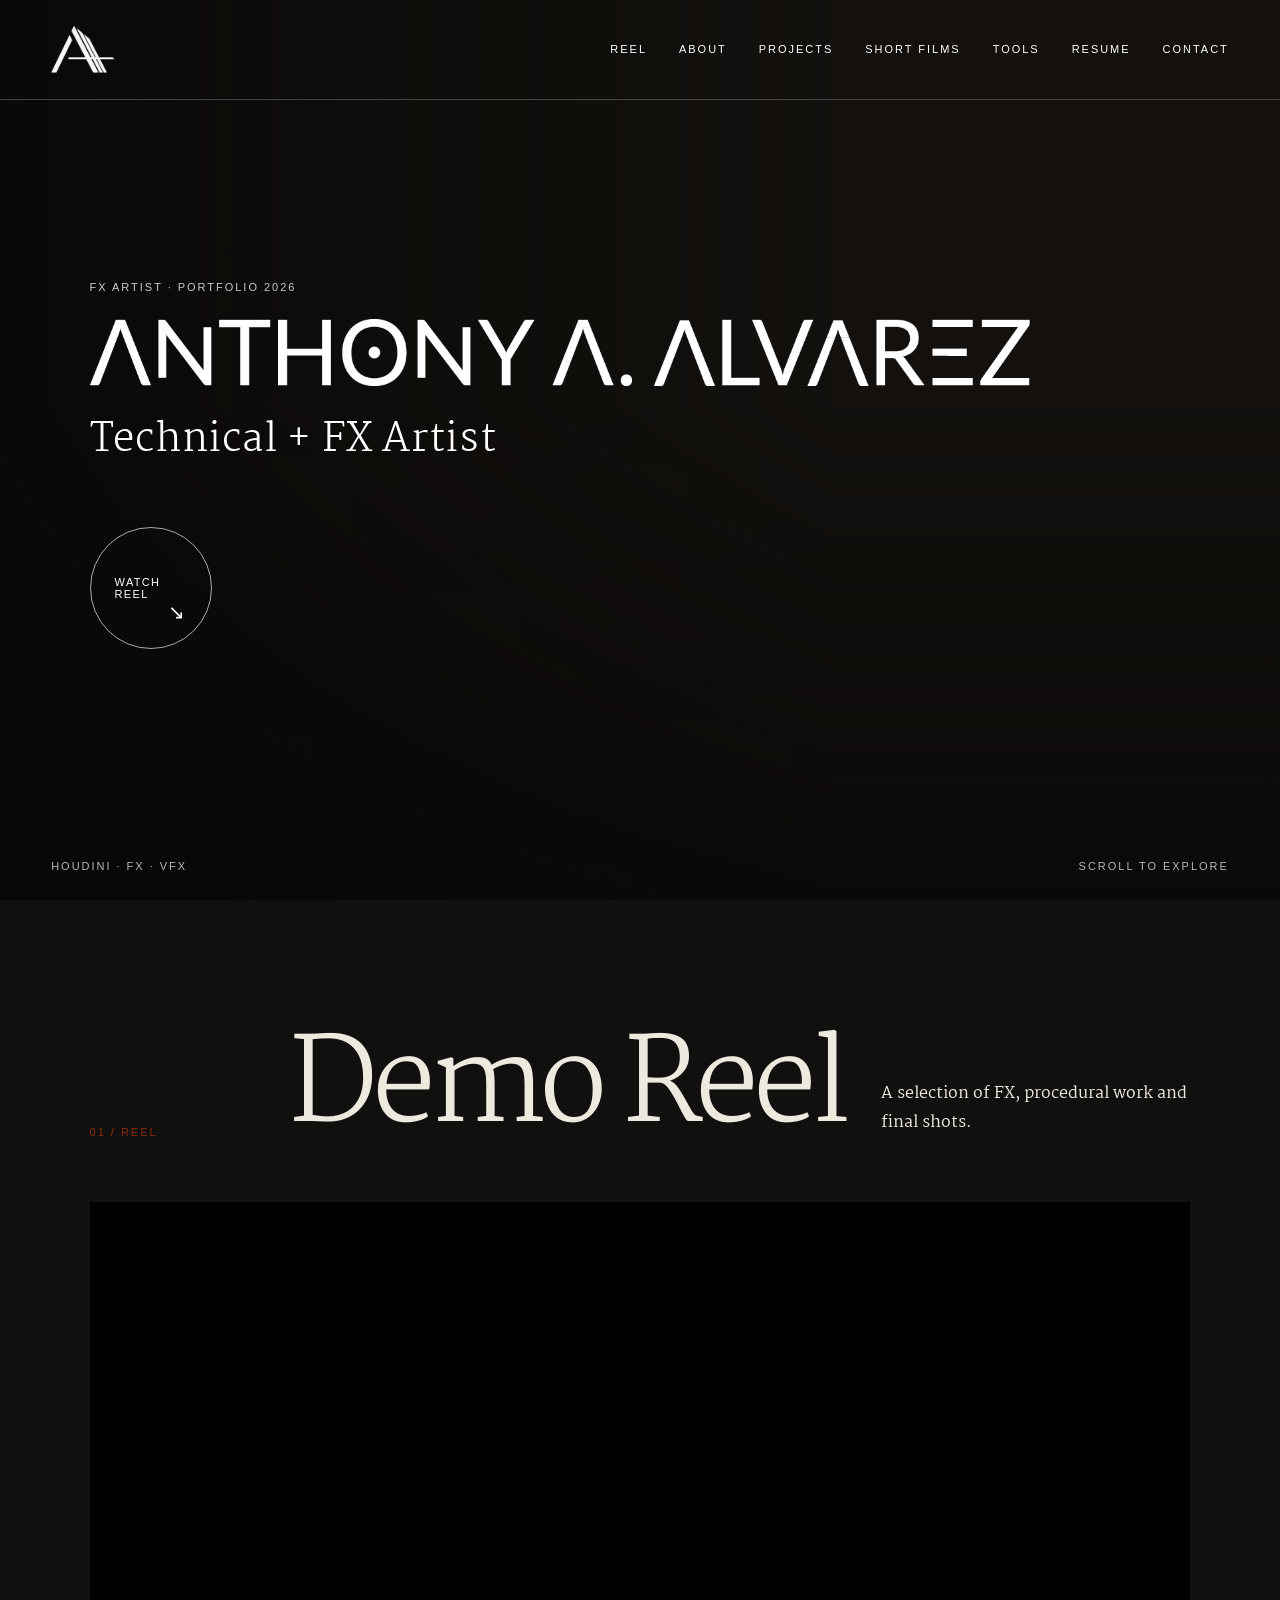
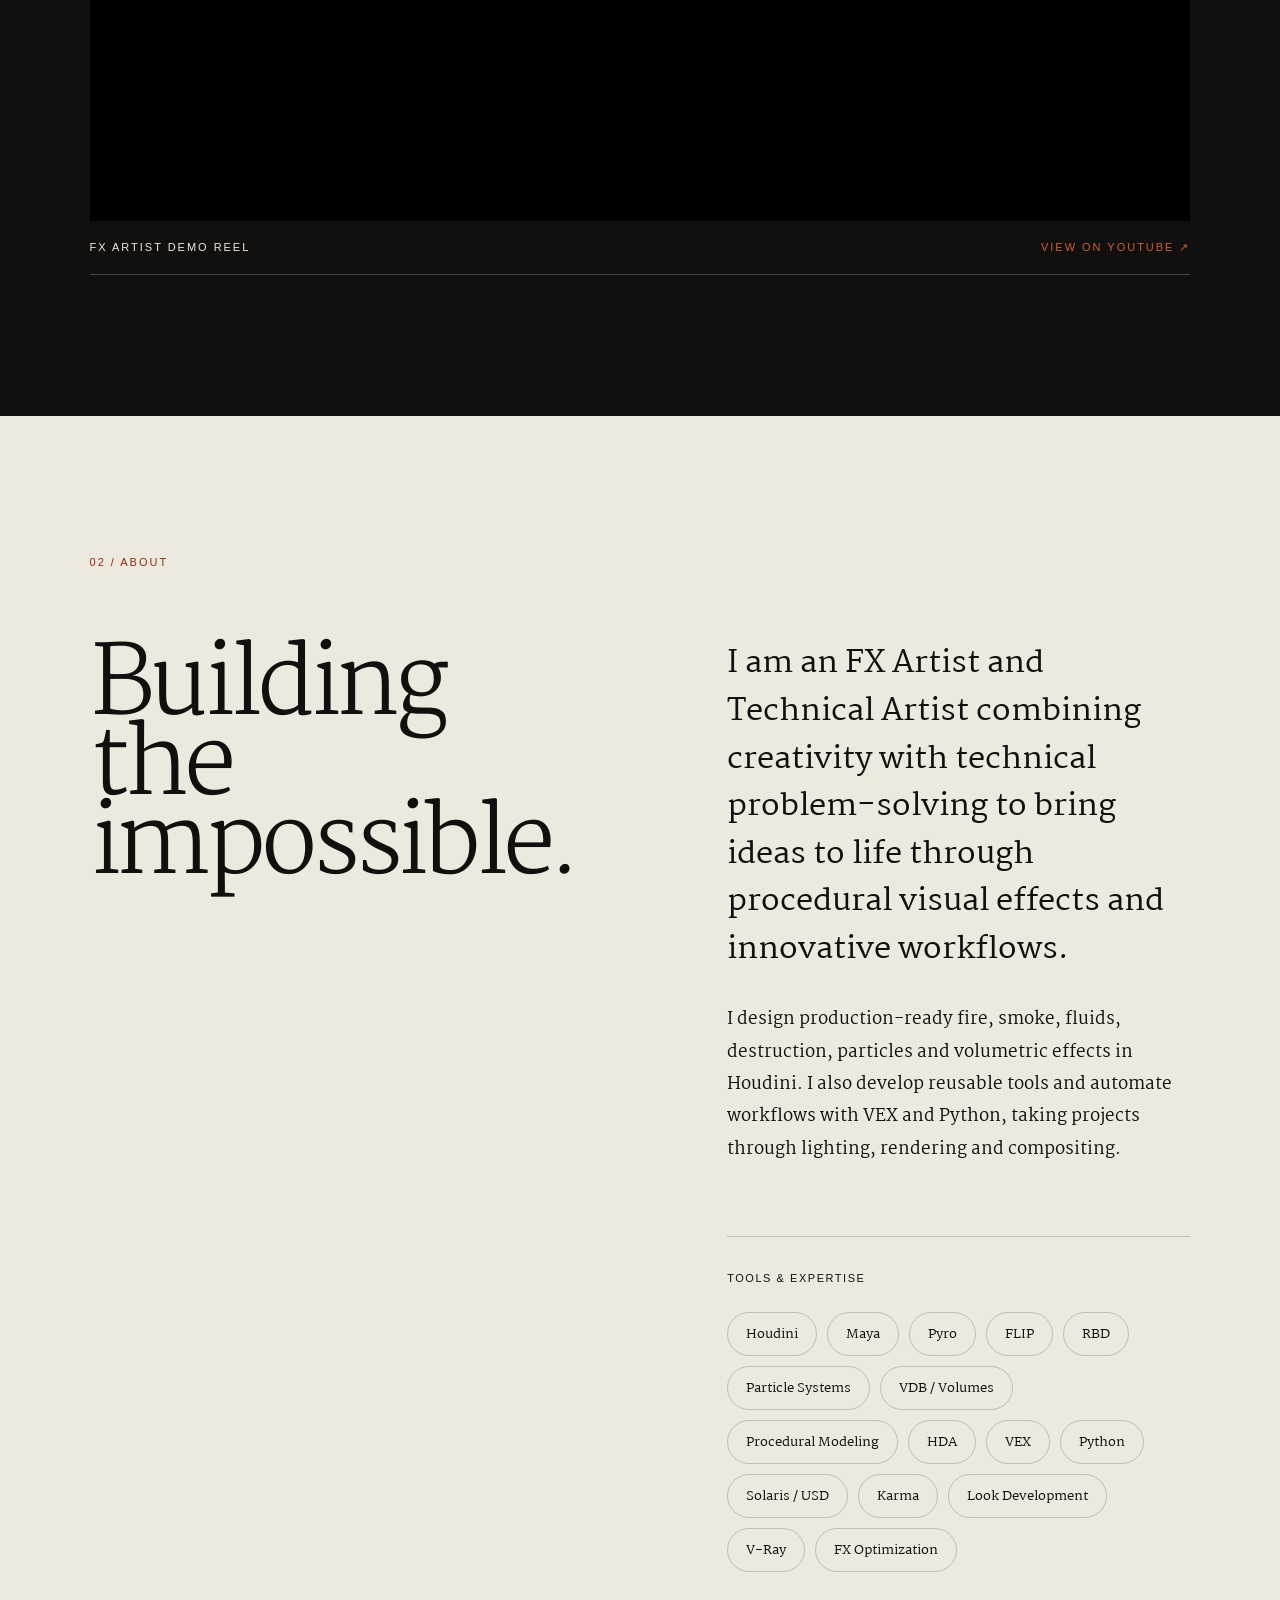
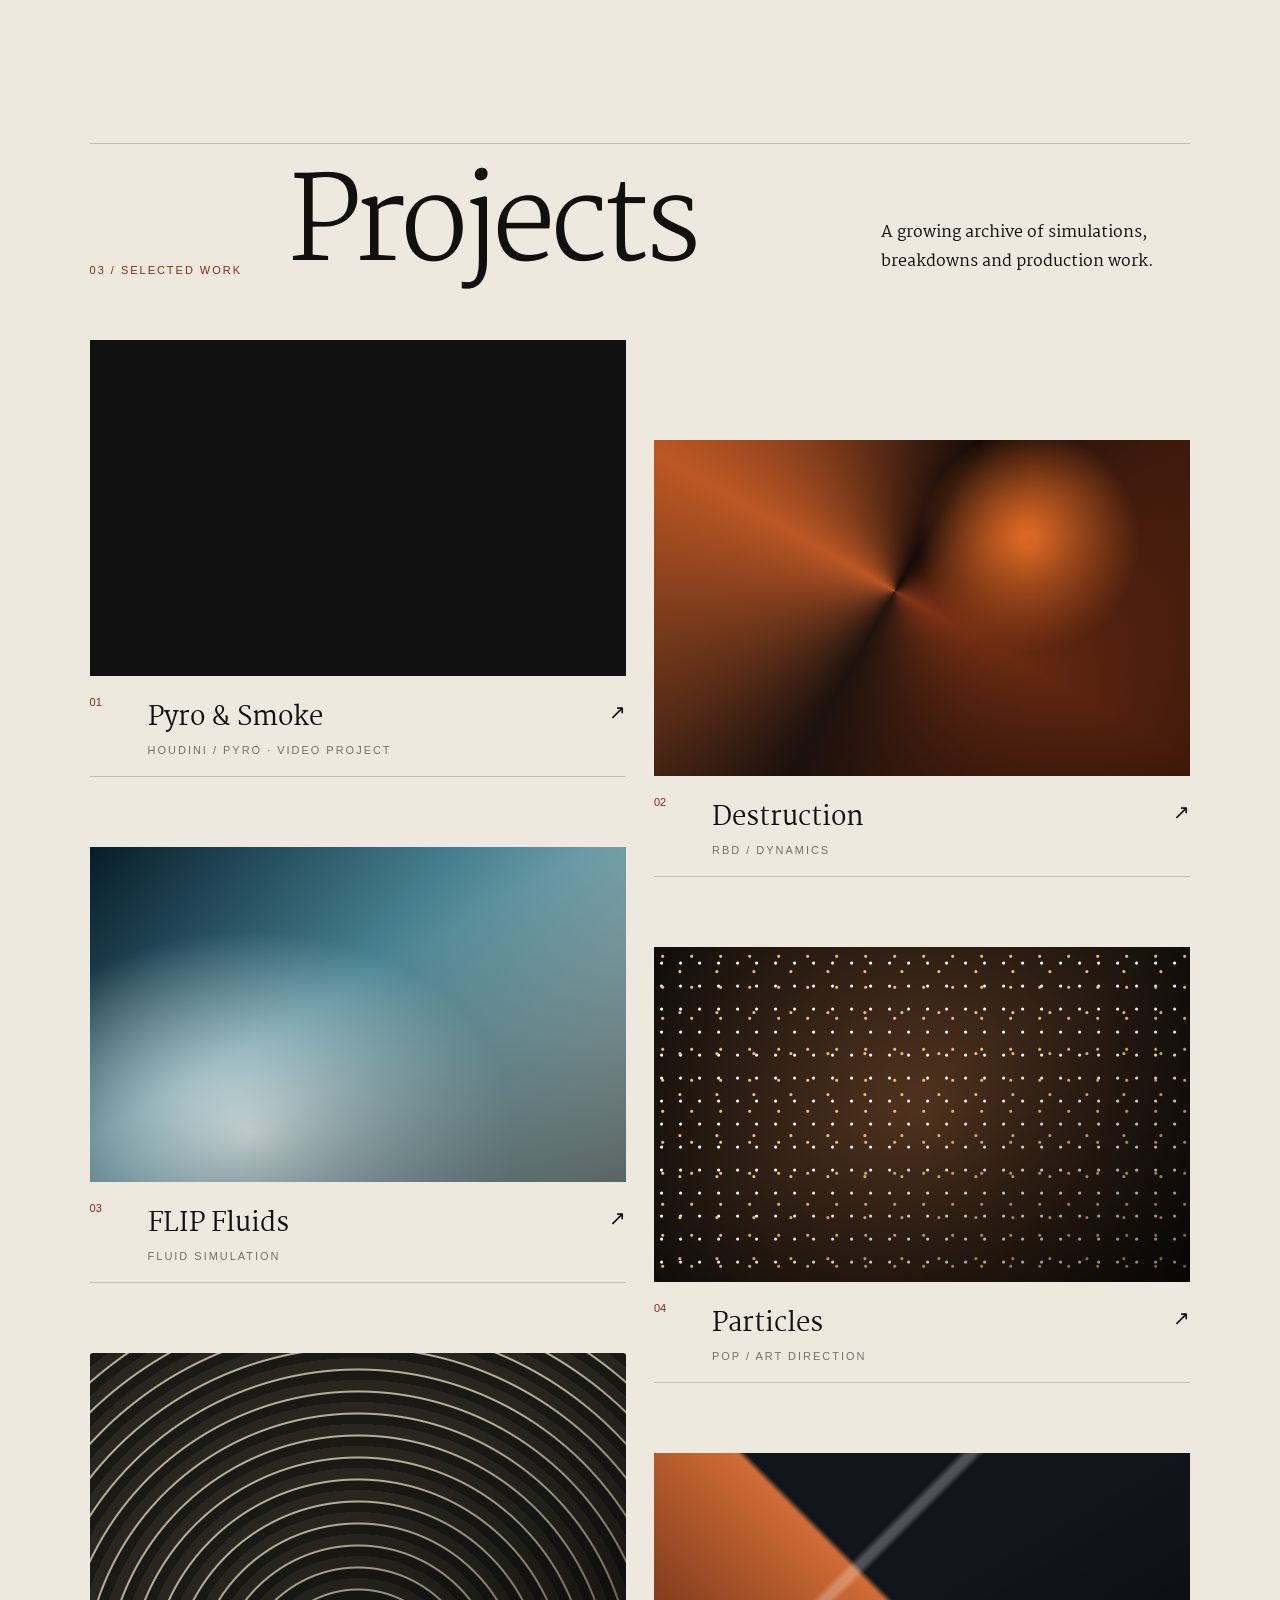
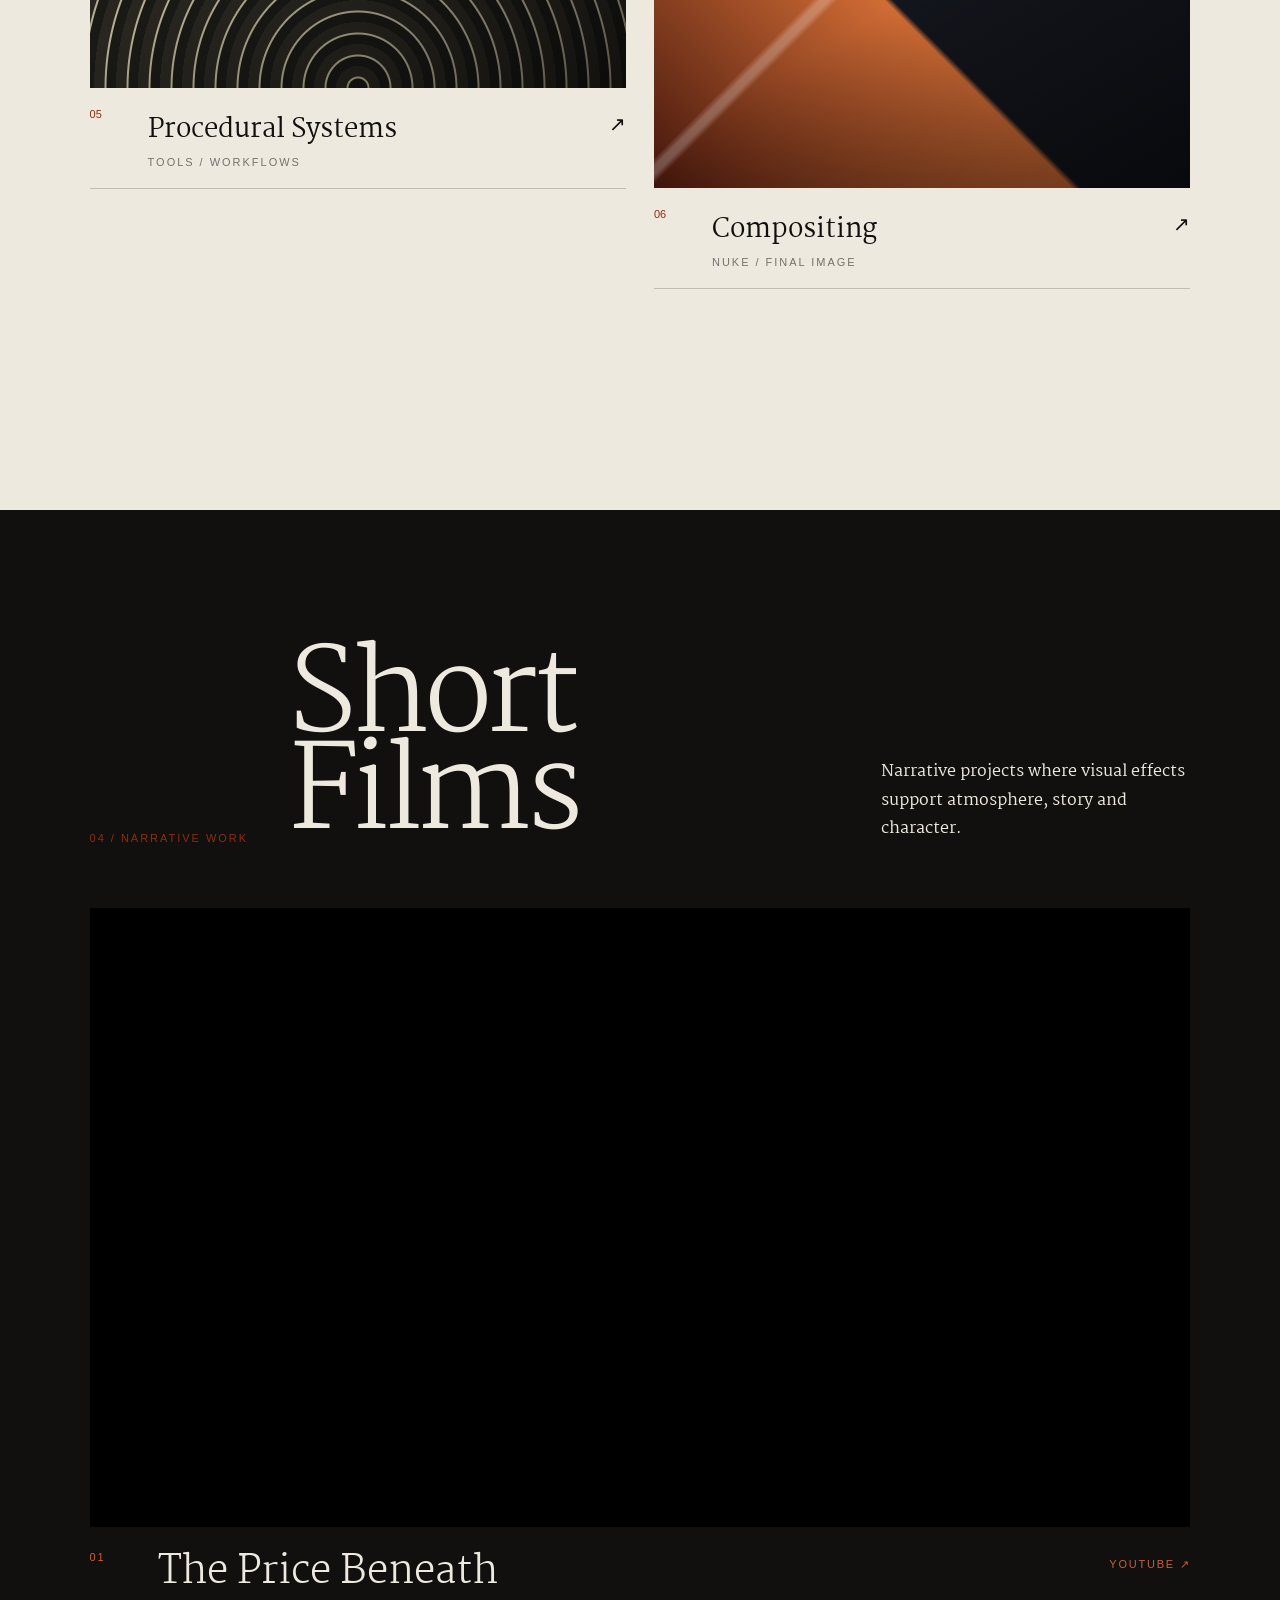
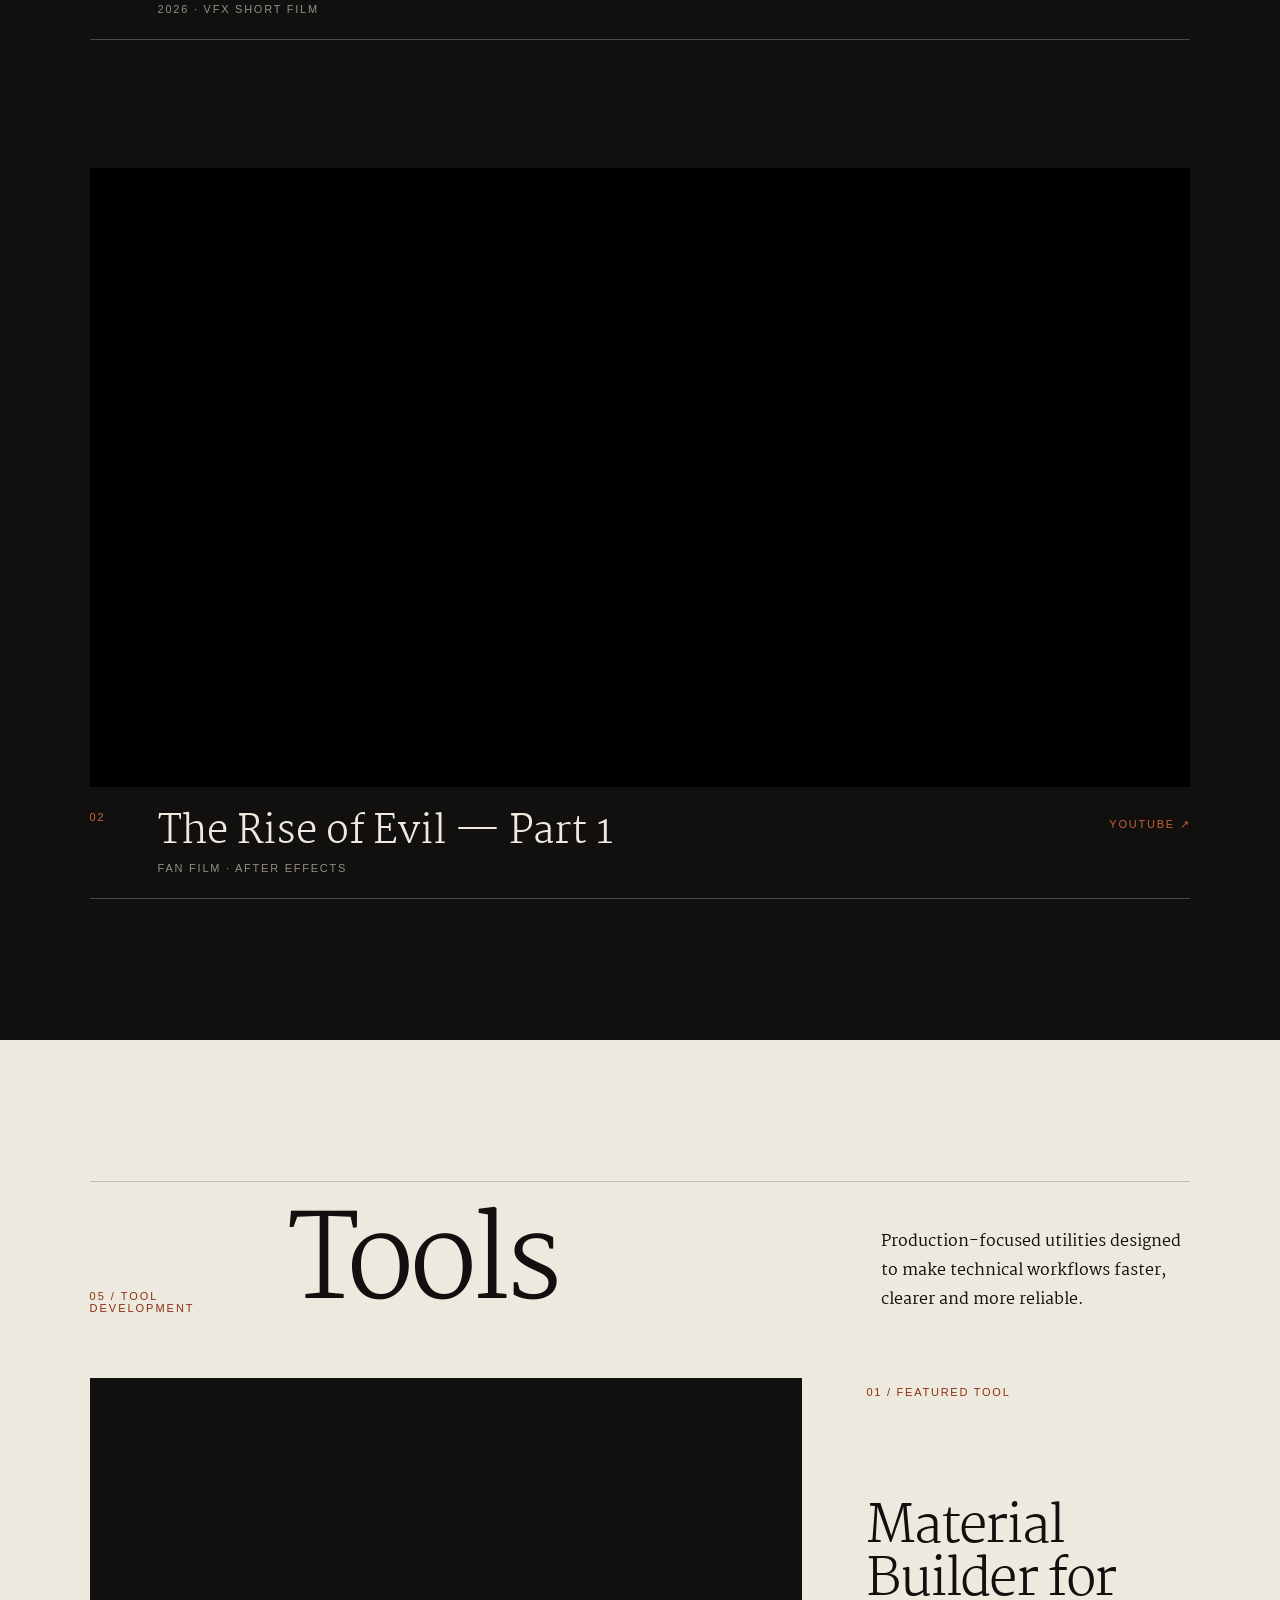
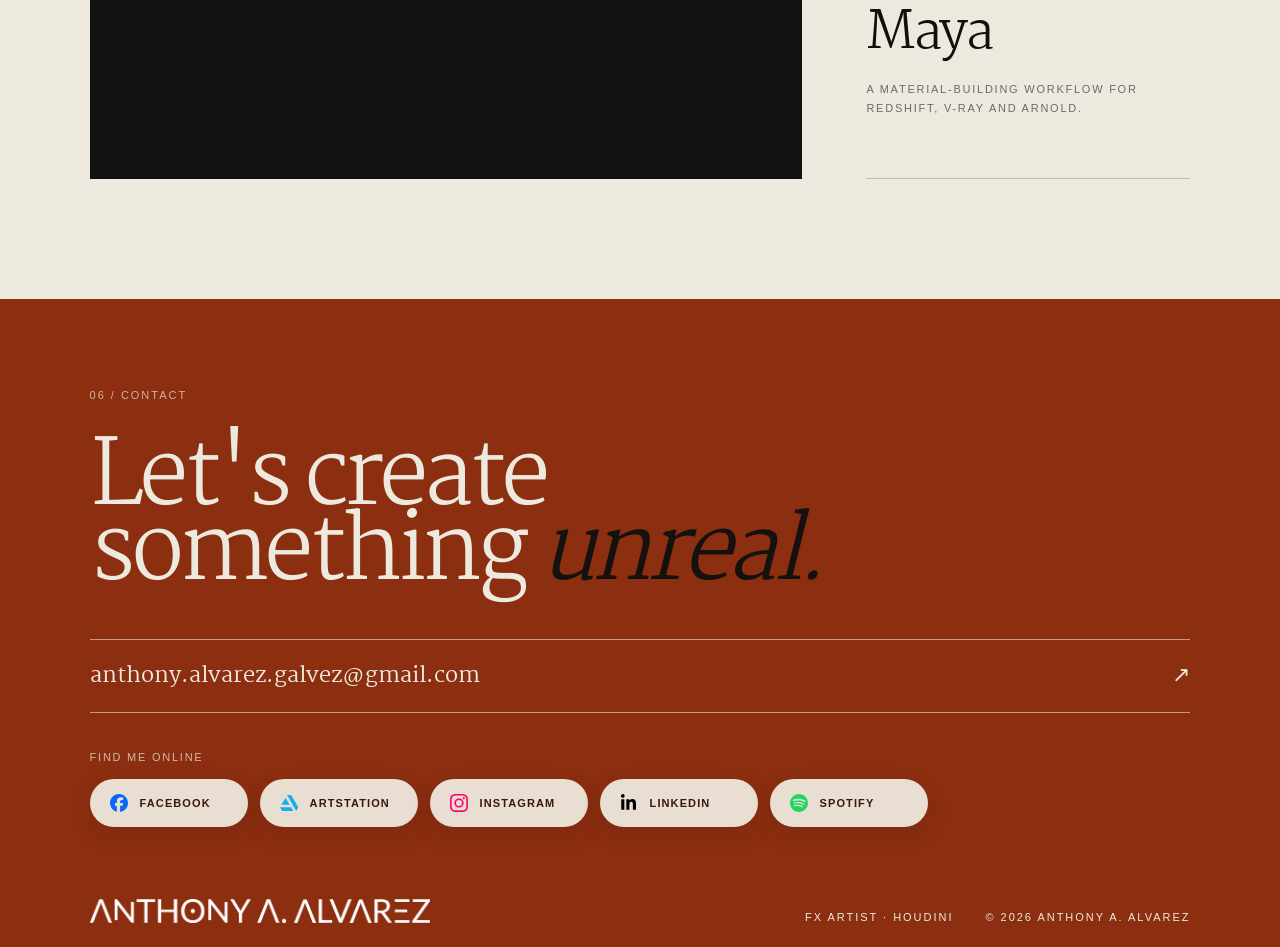
==== index.html @ 914c68bd "Fix hero background YouTube embed" ====
<!doctype html>
<html lang="en">
<head>
  <meta charset="UTF-8">
  <meta name="viewport" content="width=device-width, initial-scale=1.0">
  <meta name="description" content="Anthony A. Alvarez — FX artist portfolio featuring Houdini simulations, breakdowns and selected projects.">
  <title>Anthony A. Alvarez | FX Artist</title>
  <link rel="stylesheet" href="styles.css">
</head>
<body>
  <header class="site-header">
    <a class="brand-mark" href="#top" aria-label="Anthony A. Alvarez — home"><img src="MyAssets/Logos/Logo.png" alt=""></a>
    <nav aria-label="Primary navigation">
      <a href="#reel">Reel</a><a href="#about">About</a><a href="#projects">Projects</a><a href="#short-films">Short Films</a><a href="#tools">Tools</a><a href="MyAssets/Resume/resume_AnthonyAlvarez.pdf" target="_blank" rel="noopener" aria-label="Open Anthony A. Alvarez resume as PDF in a new tab">Resume</a><a href="#contact">Contact</a>
    </nav>
  </header>

  <main>
    <section class="hero" id="top" aria-labelledby="hero-title">
      <div class="hero-poster" aria-hidden="true"></div>
      <div class="video-shell" aria-hidden="true">
        <iframe src="https://www.youtube.com/embed/oZ1Ioct8ipE?autoplay=1&amp;mute=1&amp;controls=0&amp;loop=1&amp;playlist=oZ1Ioct8ipE&amp;start=3&amp;modestbranding=1&amp;playsinline=1&amp;rel=0&amp;iv_load_policy=3&amp;disablekb=1" title="Demo reel background" allow="autoplay; encrypted-media" tabindex="-1"></iframe>
      </div>
      <div class="hero-shade" aria-hidden="true"></div>
      <div class="hero-content">
        <p class="eyebrow">FX ARTIST · PORTFOLIO 2026</p>
        <h1 id="hero-title"><img src="MyAssets/Logos/nameLogo.png" alt="Anthony A. Alvarez"></h1>
        <p class="hero-role">Technical + FX Artist</p>
        <a class="circle-link" href="#reel" aria-label="Watch demo reel"><span>Watch<br>Reel</span><span class="arrow" aria-hidden="true">↘</span></a>
      </div>
      <div class="hero-meta" aria-hidden="true"><span>Houdini · FX · VFX</span><span>Scroll to explore</span></div>
    </section>

    <section class="section reel-section" id="reel" aria-labelledby="reel-title">
      <div class="section-heading">
        <p class="section-index">01 / REEL</p><h2 id="reel-title">Demo Reel</h2><p class="section-intro">A selection of FX, procedural work and final shots.</p>
      </div>
      <div class="reel-frame">
        <iframe src="https://www.youtube-nocookie.com/embed/LZholmCgMnw?rel=0&amp;modestbranding=1" title="Anthony A. Alvarez demo reel on YouTube" allow="accelerometer; autoplay; clipboard-write; encrypted-media; gyroscope; picture-in-picture; web-share" allowfullscreen></iframe>
      </div>
      <div class="reel-caption"><span>FX ARTIST DEMO REEL</span><a href="https://www.youtube.com/watch?v=LZholmCgMnw" target="_blank" rel="noreferrer">View on YouTube ↗</a></div>
    </section>

    <section class="section about-section" id="about" aria-labelledby="about-title">
      <div class="section-heading compact"><p class="section-index">02 / ABOUT</p><h2 id="about-title">Building the<br>impossible.</h2></div>
      <div class="about-copy">
        <p class="about-lead">I am an FX Artist and Technical Artist combining creativity with technical problem-solving to bring ideas to life through procedural visual effects and innovative workflows.</p>
        <p>I design production-ready fire, smoke, fluids, destruction, particles and volumetric effects in Houdini. I also develop reusable tools and automate workflows with VEX and Python, taking projects through lighting, rendering and compositing.</p>
        <div class="expertise"><p>Tools &amp; Expertise</p><ul><li>Houdini</li><li>Maya</li><li>Pyro</li><li>FLIP</li><li>RBD</li><li>Particle Systems</li><li>VDB / Volumes</li><li>Procedural Modeling</li><li>HDA</li><li>VEX</li><li>Python</li><li>Solaris / USD</li><li>Karma</li><li>Look Development</li><li>V-Ray</li><li>FX Optimization</li></ul></div>
      </div>
    </section>

    <section class="section projects-section" id="projects" aria-labelledby="projects-title">
      <div class="section-heading projects-heading"><p class="section-index">03 / SELECTED WORK</p><h2 id="projects-title">Projects</h2><p class="section-intro">A growing archive of simulations, breakdowns and production work.</p></div>
      <div class="project-grid">
        <article class="project-card project-pyro">
          <div class="project-video">
            <iframe
              src="https://www.youtube-nocookie.com/embed/131-7jeNRWA?rel=0&amp;modestbranding=1"
              title="Pyro and Smoke project by Anthony A. Alvarez"
              loading="lazy"
              referrerpolicy="strict-origin-when-cross-origin"
              allow="accelerometer; autoplay; clipboard-write; encrypted-media; gyroscope; picture-in-picture; web-share"
              allowfullscreen>
            </iframe>
          </div>
          <div class="project-info"><span>01</span><div><h3>Pyro &amp; Smoke</h3><p>HOUDINI / PYRO · VIDEO PROJECT</p></div><a class="project-arrow" href="https://www.youtube.com/watch?v=131-7jeNRWA" target="_blank" rel="noreferrer" aria-label="Open Pyro and Smoke project on YouTube">↗</a></div>
        </article>
        <article class="project-card project-rbd"><div class="project-visual" aria-hidden="true"><span>VIEW CASE</span></div><div class="project-info"><span>02</span><div><h3>Destruction</h3><p>RBD / DYNAMICS</p></div><span class="project-arrow">↗</span></div></article>
        <article class="project-card project-flip"><div class="project-visual" aria-hidden="true"><span>VIEW CASE</span></div><div class="project-info"><span>03</span><div><h3>FLIP Fluids</h3><p>FLUID SIMULATION</p></div><span class="project-arrow">↗</span></div></article>
        <article class="project-card project-particles"><div class="project-visual" aria-hidden="true"><span>VIEW CASE</span></div><div class="project-info"><span>04</span><div><h3>Particles</h3><p>POP / ART DIRECTION</p></div><span class="project-arrow">↗</span></div></article>
        <article class="project-card project-procedural"><div class="project-visual" aria-hidden="true"><span>VIEW CASE</span></div><div class="project-info"><span>05</span><div><h3>Procedural Systems</h3><p>TOOLS / WORKFLOWS</p></div><span class="project-arrow">↗</span></div></article>
        <article class="project-card project-comp"><div class="project-visual" aria-hidden="true"><span>VIEW CASE</span></div><div class="project-info"><span>06</span><div><h3>Compositing</h3><p>NUKE / FINAL IMAGE</p></div><span class="project-arrow">↗</span></div></article>
      </div>
    </section>

    <section class="section short-films-section" id="short-films" aria-labelledby="short-films-title">
      <div class="section-heading short-films-heading">
        <p class="section-index">04 / NARRATIVE WORK</p>
        <h2 id="short-films-title">Short Films</h2>
        <p class="section-intro">Narrative projects where visual effects support atmosphere, story and character.</p>
      </div>

      <div class="short-film-list">
        <article class="short-film">
          <div class="short-film-video">
            <iframe
              src="https://www.youtube-nocookie.com/embed/m-MozPtoOSg?rel=0&amp;modestbranding=1"
              title="The Price Beneath (2026) — A VFX Short Film by Anthony A. Alvarez"
              loading="lazy"
              referrerpolicy="strict-origin-when-cross-origin"
              allow="accelerometer; autoplay; clipboard-write; encrypted-media; gyroscope; picture-in-picture; web-share"
              allowfullscreen>
            </iframe>
          </div>
          <div class="short-film-info">
            <span>01</span>
            <div><h3>The Price Beneath</h3><p>2026 · VFX SHORT FILM</p></div>
            <a href="https://www.youtube.com/watch?v=m-MozPtoOSg" target="_blank" rel="noreferrer" aria-label="Watch The Price Beneath on YouTube">YouTube ↗</a>
          </div>
        </article>

        <article class="short-film">
          <div class="short-film-video">
            <iframe
              src="https://www.youtube-nocookie.com/embed/3gF8x3ahKx0?start=11&amp;rel=0&amp;modestbranding=1"
              title="The Rise of Evil — Part 1"
              loading="lazy"
              referrerpolicy="strict-origin-when-cross-origin"
              allow="accelerometer; autoplay; clipboard-write; encrypted-media; gyroscope; picture-in-picture; web-share"
              allowfullscreen>
            </iframe>
          </div>
          <div class="short-film-info">
            <span>02</span>
            <div><h3>The Rise of Evil — Part 1</h3><p>FAN FILM · AFTER EFFECTS</p></div>
            <a href="https://www.youtube.com/watch?v=3gF8x3ahKx0&amp;t=11s" target="_blank" rel="noreferrer" aria-label="Watch The Rise of Evil Part 1 on YouTube">YouTube ↗</a>
          </div>
        </article>
      </div>
    </section>

    <section class="section tools-section" id="tools" aria-labelledby="tools-title">
      <div class="section-heading tools-heading">
        <p class="section-index">05 / TOOL DEVELOPMENT</p>
        <h2 id="tools-title">Tools</h2>
        <p class="section-intro">Production-focused utilities designed to make technical workflows faster, clearer and more reliable.</p>
      </div>

      <article class="tool-feature">
        <div class="tool-video">
          <iframe
            src="https://www.youtube-nocookie.com/embed/qmIXA0VG5Hg?rel=0&amp;modestbranding=1"
            title="Material Builder for Maya — Redshift, V-Ray and Arnold"
            loading="eager"
            referrerpolicy="strict-origin-when-cross-origin"
            allow="accelerometer; autoplay; clipboard-write; encrypted-media; gyroscope; picture-in-picture; web-share"
            allowfullscreen>
          </iframe>
        </div>
        <div class="tool-details">
          <p class="tool-number">01 / FEATURED TOOL</p>
          <div>
            <h3>Material Builder for Maya</h3>
            <p>A material-building workflow for Redshift, V-Ray and Arnold.</p>
          </div>
        </div>
      </article>
    </section>
  </main>

  <footer id="contact">
    <div class="footer-top">
      <p class="section-index">06 / CONTACT</p>
      <h2>Let's create<br>something <em>unreal.</em></h2>
      <div class="contact-list">
        <a class="contact-link" href="mailto:anthony.alvarez.galvez@gmail.com"><span>anthony.alvarez.galvez@gmail.com</span><span aria-hidden="true">↗</span></a>
      </div>
      <div class="social-block" aria-labelledby="social-heading">
        <p id="social-heading">Find me online</p>
        <div class="social-list">
          <a class="social-link" href="https://www.facebook.com/anthony.alejandro89/" target="_blank" rel="noopener noreferrer" aria-label="Anthony Alvarez on Facebook">
            <img src="MyAssets/Social/facebook.svg" alt="" aria-hidden="true"><span>Facebook</span>
          </a>
          <a class="social-link" href="https://www.artstation.com/kaleh2505" target="_blank" rel="noopener noreferrer" aria-label="Anthony Alvarez on ArtStation">
            <img src="MyAssets/Social/artstation.svg" alt="" aria-hidden="true"><span>ArtStation</span>
          </a>
          <a class="social-link" href="https://www.instagram.com/kaleh2505/" target="_blank" rel="noopener noreferrer" aria-label="Anthony Alvarez on Instagram">
            <img src="MyAssets/Social/instagram.svg" alt="" aria-hidden="true"><span>Instagram</span>
          </a>
          <a class="social-link" href="https://www.linkedin.com/in/anthony-alvarez-747043101/" target="_blank" rel="noopener noreferrer" aria-label="Anthony Alvarez on LinkedIn">
            <img src="MyAssets/Social/linkedin.svg" alt="" aria-hidden="true"><span>LinkedIn</span>
          </a>
          <a class="social-link" href="https://open.spotify.com/artist/6jtVM0HhGI21rDUKKliOnM" target="_blank" rel="noopener noreferrer" aria-label="Anthony Alvarez on Spotify">
            <img src="MyAssets/Social/spotify.svg" alt="" aria-hidden="true"><span>Spotify</span>
          </a>
        </div>
      </div>
    </div>
    <div class="footer-bottom"><img src="MyAssets/Logos/nameLogo.png" alt="Anthony A. Alvarez"><p>FX ARTIST · HOUDINI</p><p>© 2026 Anthony A. Alvarez</p></div>
  </footer>
  <script src="script.js"></script>
</body>
</html>
---- styles.css ----
@font-face {
  font-family: "Martel";
  src: url("MyAssets/Logos/Martel/Martel-Light.ttf") format("truetype");
  font-weight: 300;
  font-display: swap;
}

@font-face {
  font-family: "Martel";
  src: url("MyAssets/Logos/Martel/Martel-Regular.ttf") format("truetype");
  font-weight: 400;
  font-display: swap;
}

@font-face {
  font-family: "Martel";
  src: url("MyAssets/Logos/Martel/Martel-SemiBold.ttf") format("truetype");
  font-weight: 600;
  font-display: swap;
}

@font-face {
  font-family: "Martel";
  src: url("MyAssets/Logos/Martel/Martel-Bold.ttf") format("truetype");
  font-weight: 700;
  font-display: swap;
}

:root {
  --ink: #11100f;
  --paper: #eee9df;
  --paper-soft: #e5dfd4;
  --accent: #8c2e10;
  --line: rgba(17, 16, 15, 0.2);
}

* { box-sizing: border-box; }
html { scroll-behavior: smooth; }
body { margin: 0; background: var(--paper); color: var(--ink); font-family: "Martel", Georgia, serif; }
a { color: inherit; text-decoration: none; }
img { display: block; max-width: 100%; }

.local-warning {
  position: fixed;
  z-index: 1000;
  top: 18px;
  left: 50%;
  width: min(680px, calc(100% - 32px));
  transform: translateX(-50%);
  padding: 18px 22px;
  border: 1px solid rgba(255,255,255,.35);
  background: #8c2e10;
  color: #fff;
  box-shadow: 0 18px 60px rgba(0,0,0,.35);
  font-family: Arial, Helvetica, sans-serif;
  line-height: 1.45;
}
.local-warning strong, .local-warning span { display: block; }
.local-warning span { margin-top: 4px; font-size: 14px; opacity: .9; }
.file-mode .video-shell iframe,
.file-mode .reel-frame iframe { visibility: hidden; }

.site-header {
  position: absolute; z-index: 10; top: 0; left: 0; width: 100%;
  display: flex; justify-content: space-between; align-items: center;
  padding: 26px clamp(24px, 4vw, 68px); color: #fff;
  border-bottom: 1px solid rgba(255,255,255,.24);
}
.brand-mark img { width: 64px; filter: invert(1); }
.site-header nav { display: flex; align-items: center; gap: clamp(20px, 2.5vw, 42px); }
.site-header nav a, .eyebrow, .section-index, .hero-meta, .reel-caption, .project-info p, .footer-bottom p {
  font-family: Arial, Helvetica, sans-serif; font-size: 11px; letter-spacing: .18em; text-transform: uppercase;
}
.site-header nav a { position: relative; }
.site-header nav a::after { content: ""; position: absolute; left: 0; bottom: -7px; width: 0; height: 1px; background: #fff; transition: width .25s ease; }
.site-header nav a:hover::after, .site-header nav a:focus-visible::after { width: 100%; }

.hero { position: relative; min-height: 100svh; overflow: hidden; background: #161310; color: #fff; }
.hero-poster { position: absolute; inset: 0; background: url("https://i.ytimg.com/vi/LZholmCgMnw/maxresdefault.jpg") center/cover; transform: scale(1.03); }
.video-shell { position: absolute; inset: 0; overflow: hidden; pointer-events: none; }
.video-shell iframe { position: absolute; top: 50%; left: 50%; width: 177.78vh; min-width: 100%; height: 56.25vw; min-height: 100%; transform: translate(-50%,-50%) scale(1.04); border: 0; }
.hero-shade { position: absolute; inset: 0; background: linear-gradient(90deg, rgba(7,6,5,.72), rgba(7,6,5,.18) 65%), linear-gradient(0deg, rgba(7,6,5,.64), transparent 55%); }
.hero-content { position: relative; z-index: 2; min-height: 100svh; display: flex; flex-direction: column; justify-content: center; align-items: flex-start; padding: 130px clamp(24px, 7vw, 120px) 100px; }
.eyebrow { margin: 0 0 26px; opacity: .78; }
.hero h1 { margin: 0; width: min(940px, 86vw); }
.hero h1 img { width: 100%; filter: brightness(0) invert(1); }
.hero-role { margin: 22px 0 0; font-size: clamp(24px, 3vw, 48px); font-weight: 300; letter-spacing: .02em; }
.circle-link { width: 122px; height: 122px; border: 1px solid rgba(255,255,255,.65); border-radius: 50%; margin-top: 54px; padding: 24px; display: flex; justify-content: space-between; align-items: center; font-family: Arial, sans-serif; font-size: 11px; letter-spacing: .12em; text-transform: uppercase; transition: background .25s, color .25s, transform .25s; }
.circle-link:hover { background: #fff; color: #111; transform: rotate(-5deg); }
.arrow { font-size: 20px; align-self: flex-end; }
.hero-meta { position: absolute; z-index: 2; left: clamp(24px, 4vw, 68px); right: clamp(24px, 4vw, 68px); bottom: 28px; display: flex; justify-content: space-between; opacity: .7; }

.section { padding: clamp(90px, 11vw, 180px) clamp(24px, 7vw, 120px); }
.section-heading { display: grid; grid-template-columns: minmax(100px, .6fr) 2fr 1.1fr; gap: 30px; align-items: end; margin-bottom: 64px; }
.section-index { margin: 0; color: var(--accent); }
.section-heading h2, footer h2 { font-size: clamp(58px, 9vw, 150px); line-height: .84; font-weight: 300; letter-spacing: -.055em; margin: 0; }
.section-intro { max-width: 400px; margin: 0; font-size: 16px; line-height: 1.8; }
.reel-section { background: var(--ink); color: var(--paper); }
.reel-frame { position: relative; aspect-ratio: 16/9; background: #000; overflow: hidden; }
.reel-frame iframe { position: absolute; inset: 0; width: 100%; height: 100%; border: 0; }
.reel-caption { display: flex; justify-content: space-between; padding: 20px 0; border-bottom: 1px solid rgba(255,255,255,.22); }
.reel-caption a { color: #c96039; }

.about-section { display: grid; grid-template-columns: 1.1fr 1fr; gap: clamp(50px, 10vw, 170px); }
.section-heading.compact { display: block; margin: 0; }
.section-heading.compact h2 { font-size: clamp(58px, 7.4vw, 128px); margin-top: 80px; }
.about-copy { padding-top: 84px; }
.about-copy > p { max-width: 680px; font-size: 17px; line-height: 1.9; }
.about-copy .about-lead { font-size: clamp(25px, 2.4vw, 38px); line-height: 1.55; margin-top: 0; }
.expertise { margin-top: 70px; padding-top: 24px; border-top: 1px solid var(--line); }
.expertise > p { font-family: Arial, sans-serif; text-transform: uppercase; letter-spacing: .14em; font-size: 11px; }
.expertise ul { padding: 0; margin: 28px 0 0; list-style: none; display: flex; flex-wrap: wrap; gap: 10px; }
.expertise li { border: 1px solid var(--line); border-radius: 100px; padding: 10px 18px; font-size: 13px; }

.projects-section { padding-top: 30px; }
.projects-heading { border-top: 1px solid var(--line); padding-top: 36px; }
.project-grid { display: grid; grid-template-columns: repeat(2, 1fr); gap: 70px 28px; }
.project-card:nth-child(even) { transform: translateY(100px); }
.project-visual { position: relative; aspect-ratio: 16/10; overflow: hidden; background-color: #292622; background-size: cover; background-position: center; }
.project-video { position: relative; aspect-ratio: 16/10; overflow: hidden; background: #111; }
.project-video iframe { position: absolute; inset: 0; width: 100%; height: 100%; border: 0; }
.project-visual::before { content: ""; position: absolute; inset: 0; transition: transform .7s cubic-bezier(.2,.7,.2,1), filter .5s; }
.project-visual::after { content: ""; position: absolute; inset: 0; background: linear-gradient(150deg, transparent 45%, rgba(0,0,0,.55)); }
.project-visual span { position: absolute; z-index: 2; top: 50%; left: 50%; transform: translate(-50%,-50%) scale(.8); width: 96px; height: 96px; border-radius: 50%; background: var(--paper); display: grid; place-items: center; opacity: 0; font-family: Arial, sans-serif; font-size: 10px; letter-spacing: .12em; transition: opacity .3s, transform .3s; }
.project-card:hover .project-visual::before { transform: scale(1.06); filter: saturate(1.2); }
.project-card:hover .project-visual span { opacity: 1; transform: translate(-50%,-50%) scale(1); }
.project-rbd .project-visual::before { background: radial-gradient(circle at 70% 30%, #e06a25 0 2%, transparent 25%), conic-gradient(from 30deg at 45% 45%, #160b08, #873516, #21140f, #bc5725, #160b08); }
.project-flip .project-visual::before { background: radial-gradient(ellipse at 30% 85%, #dae9ea, transparent 50%), linear-gradient(130deg, #071c2a, #457f8f 45%, #c6dedc); }
.project-particles .project-visual::before { background: radial-gradient(circle at 30% 30%, #e8c179 0 1px, transparent 2px), radial-gradient(circle at 70% 60%, #e8c179 0 1px, transparent 2px), radial-gradient(circle at 40% 70%, #fff 0 1px, transparent 2px), radial-gradient(circle, #53341f, #100d0a); background-size: 29px 31px, 37px 41px, 19px 23px, cover; }
.project-procedural .project-visual::before { background: repeating-radial-gradient(circle at 50% 100%, #191916 0 9px, #b7af95 10px 11px, #28261f 12px 22px); }
.project-comp .project-visual::before { background: linear-gradient(135deg, transparent 35%, rgba(255,255,255,.25) 36% 37%, transparent 38%), linear-gradient(45deg, #43160c, #d16c35 48%, #13151c 49%); }
.project-info { display: grid; grid-template-columns: 42px 1fr auto; gap: 16px; padding: 20px 0; border-bottom: 1px solid var(--line); align-items: start; }
.project-info > span:first-child { font-family: Arial, sans-serif; font-size: 11px; color: var(--accent); }
.project-info h3 { margin: 0 0 5px; font-size: clamp(21px, 2vw, 30px); font-weight: 400; }
.project-info p { margin: 0; opacity: .55; }
.project-arrow { font-size: 20px; }

.short-films-section { margin-top: 180px; background: var(--ink); color: var(--paper); }
.short-films-heading { padding-top: 0; }
.short-film-list { display: grid; gap: clamp(80px, 10vw, 150px); }
.short-film-video { position: relative; aspect-ratio: 16/9; overflow: hidden; background: #000; }
.short-film-video iframe { position: absolute; inset: 0; width: 100%; height: 100%; border: 0; }
.short-film-info { display: grid; grid-template-columns: 50px 1fr auto; gap: 18px; align-items: start; padding: 24px 0; border-bottom: 1px solid rgba(255,255,255,.24); }
.short-film-info > span, .short-film-info p, .short-film-info a { font-family: Arial, Helvetica, sans-serif; font-size: 11px; letter-spacing: .16em; text-transform: uppercase; }
.short-film-info > span { color: #c96039; }
.short-film-info h3 { margin: 0 0 7px; font-size: clamp(24px, 3vw, 45px); line-height: 1.15; font-weight: 300; }
.short-film-info p { margin: 0; opacity: .58; }
.short-film-info a { color: #c96039; padding-top: 7px; }

.tools-section { padding-top: clamp(90px, 11vw, 180px); padding-bottom: 0; }
.tools-heading { border-top: 1px solid var(--line); padding-top: 36px; }
.tool-feature { display: grid; grid-template-columns: minmax(0, 1.65fr) minmax(290px, .75fr); gap: clamp(30px, 5vw, 84px); align-items: stretch; }
.tool-video { position: relative; aspect-ratio: 16/9; overflow: hidden; background: #111; }
.tool-video iframe { position: absolute; inset: 0; width: 100%; height: 100%; border: 0; }
.tool-details { display: flex; flex-direction: column; justify-content: flex-start; gap: clamp(48px, 8vw, 130px); padding: 8px 0 28px; border-bottom: 1px solid var(--line); }
.tool-number, .tool-details div > p { font-family: Arial, Helvetica, sans-serif; font-size: 11px; letter-spacing: .16em; text-transform: uppercase; }
.tool-number { margin: 0; color: var(--accent); }
.tool-details h3 { margin: 0 0 20px; font-size: clamp(35px, 4vw, 66px); line-height: 1.04; font-weight: 300; letter-spacing: -.035em; }
.tool-details div > p { max-width: 360px; margin: 0; line-height: 1.7; opacity: .58; }

footer { margin-top: 120px; background: #8c2e10; color: var(--paper); padding: clamp(64px, 7vw, 105px) clamp(24px, 7vw, 120px) 24px; }
footer .section-index { color: var(--paper); opacity: .7; margin-bottom: 40px; }
footer h2 { max-width: 900px; font-size: clamp(52px, 7vw, 110px); }
footer h2 em { font-weight: 300; color: #15110f; }
.contact-list { margin-top: 48px; border-top: 1px solid rgba(255,255,255,.5); }
.contact-link { display: flex; justify-content: space-between; gap: 20px; padding: 18px 0; border-bottom: 1px solid rgba(255,255,255,.5); font-size: clamp(16px, 1.7vw, 24px); transition: color .2s, padding-left .2s; }
.contact-link:hover, .contact-link:focus-visible { color: #15110f; padding-left: 12px; }
.contact-link span:first-child { overflow-wrap: anywhere; }
.social-block { margin-top: 38px; }
.social-block > p { margin: 0 0 16px; font-family: Arial, Helvetica, sans-serif; font-size: 11px; letter-spacing: .16em; text-transform: uppercase; opacity: .72; }
.social-list { display: flex; flex-wrap: wrap; gap: 12px; }
.social-link { min-width: 158px; display: inline-flex; align-items: center; gap: 12px; padding: 14px 19px; border: 1px solid transparent; border-radius: 100px; background: rgba(238,233,223,.94); color: #3b160b; box-shadow: 0 8px 24px rgba(43,12,4,.12); font-family: Arial, Helvetica, sans-serif; font-size: 11px; font-weight: 600; letter-spacing: .1em; text-transform: uppercase; transition: background .2s, color .2s, transform .2s, box-shadow .2s; }
.social-link img { width: 18px; height: 18px; object-fit: contain; transition: filter .2s; }
.social-link:hover, .social-link:focus-visible { background: #15110f; color: var(--paper); transform: translateY(-3px); box-shadow: 0 12px 30px rgba(43,12,4,.28); }
.social-link:hover img, .social-link:focus-visible img { filter: invert(1); }
.footer-bottom { margin-top: 72px; display: grid; grid-template-columns: 1fr auto auto; gap: 32px; align-items: end; }
.footer-bottom img { width: min(340px, 40vw); filter: brightness(0) invert(1); }
.footer-bottom p { margin: 0; }

@media (max-width: 800px) {
  .site-header { padding: 18px 20px; }
  .brand-mark img { width: 48px; }
  .site-header nav { gap: 14px; }
  .site-header nav a { font-size: 9px; letter-spacing: .09em; }
  .site-header nav a:nth-child(2), .site-header nav a:nth-child(3) { display: none; }
  .hero-content { padding-left: 24px; padding-right: 24px; }
  .hero-role { font-size: 24px; }
  .circle-link { width: 100px; height: 100px; margin-top: 40px; padding: 19px; }
  .hero-meta span:last-child { display: none; }
  .section-heading { display: block; }
  .section-heading h2 { margin: 40px 0 24px; }
  .about-section { grid-template-columns: 1fr; }
  .section-heading.compact h2 { margin-top: 40px; }
  .about-copy { padding-top: 0; }
  .project-grid { grid-template-columns: 1fr; gap: 50px; }
  .project-card:nth-child(even) { transform: none; }
  .short-films-section { margin-top: 100px; }
  .short-film-info { grid-template-columns: 32px 1fr; }
  .short-film-info a { grid-column: 2; }
  .tool-feature { grid-template-columns: 1fr; }
  .tool-details { gap: 44px; }
  .social-list { display: grid; grid-template-columns: repeat(2, minmax(0, 1fr)); }
  .social-link { min-width: 0; padding: 12px 14px; }
  footer { margin-top: 80px; }
  .footer-bottom { grid-template-columns: 1fr; margin-top: 52px; }
  .footer-bottom img { width: 100%; }
}

@media (prefers-reduced-motion: reduce) {
  html { scroll-behavior: auto; }
  .video-shell { display: none; }
  *, *::before, *::after { transition-duration: .01ms !important; animation-duration: .01ms !important; }
}
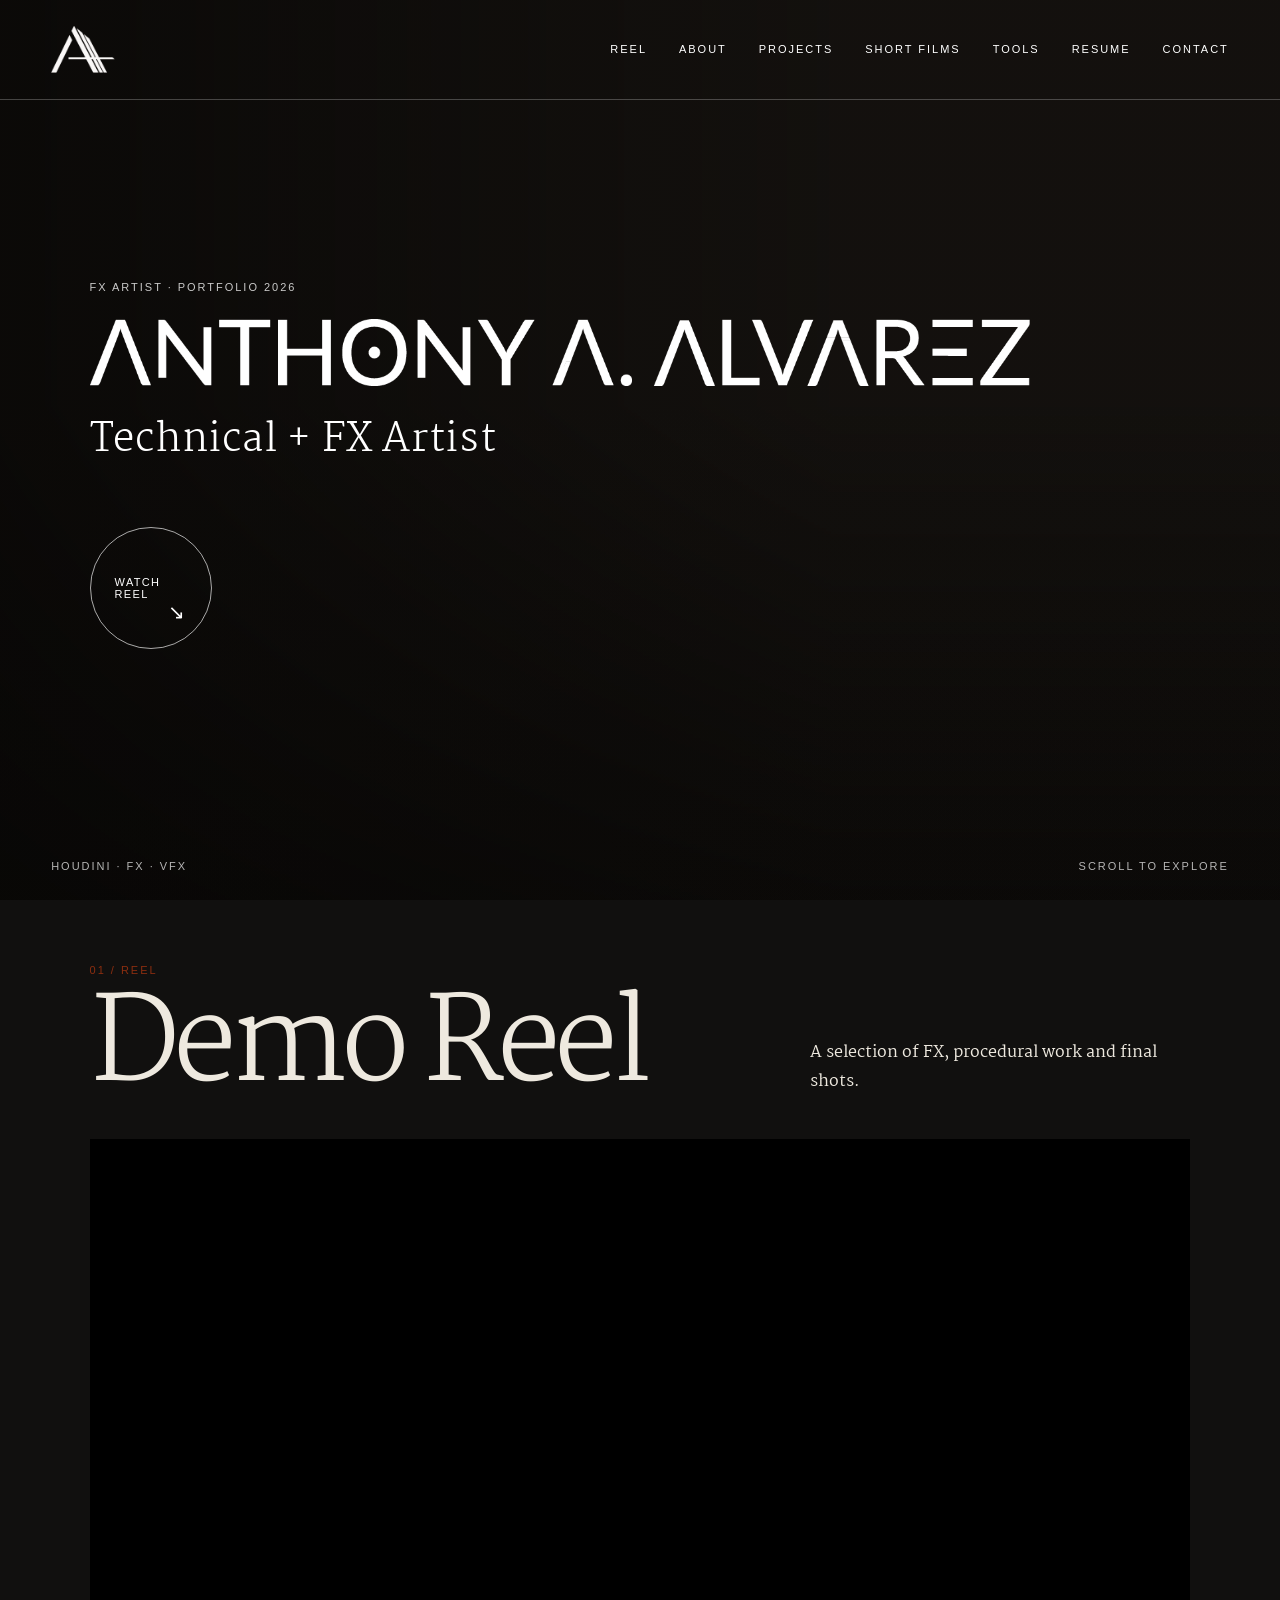
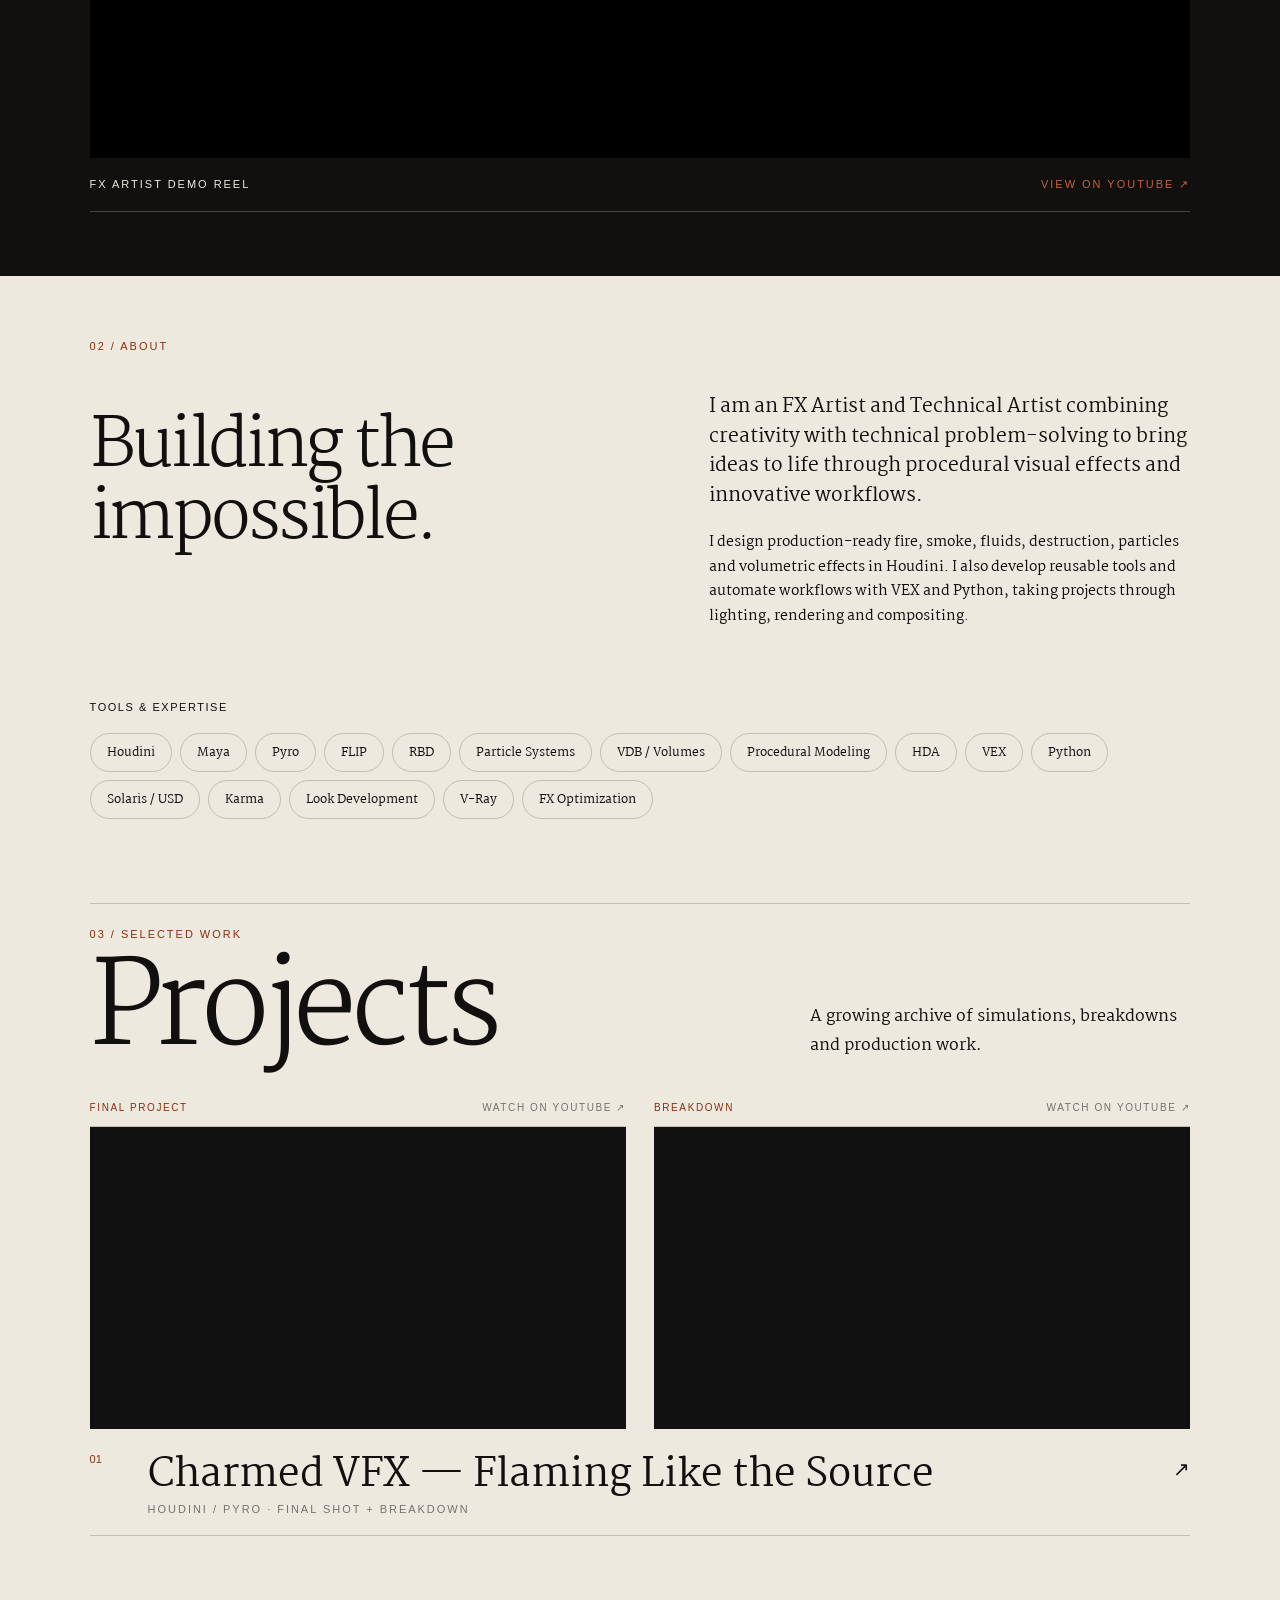
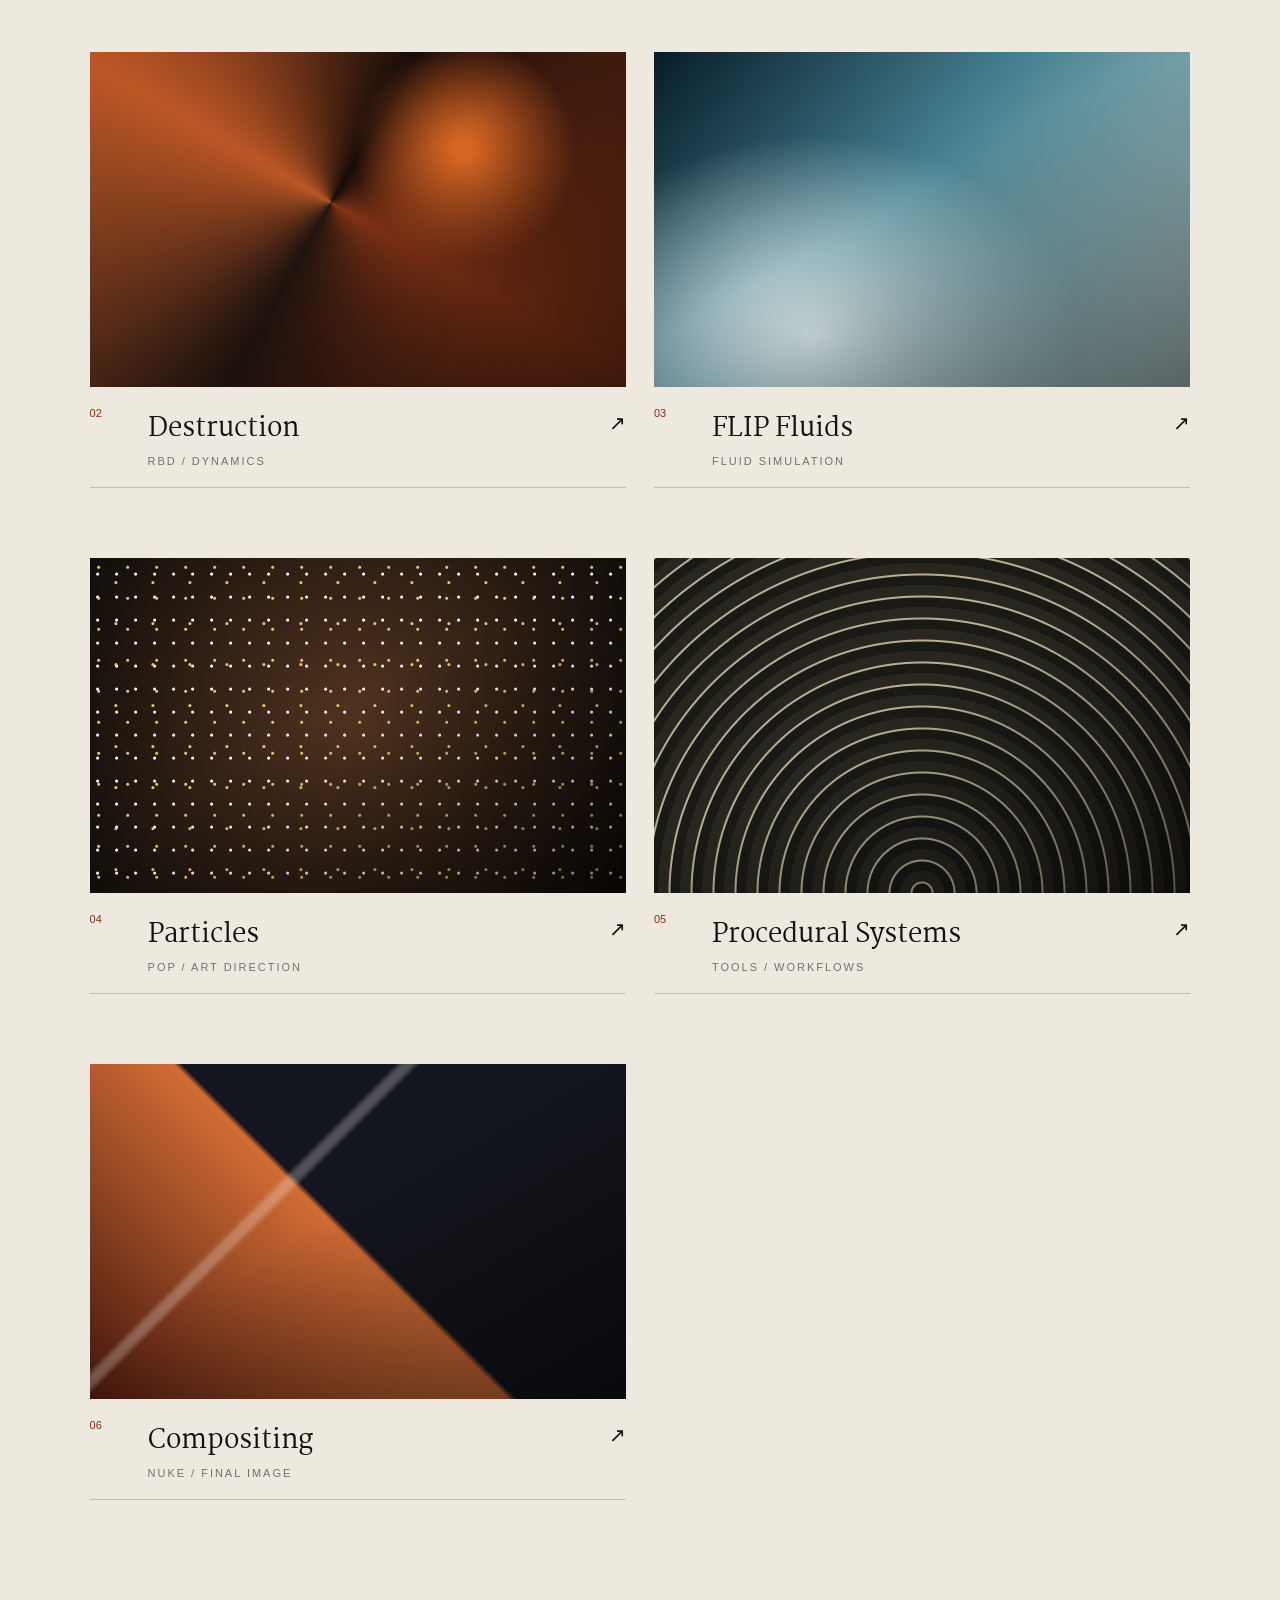
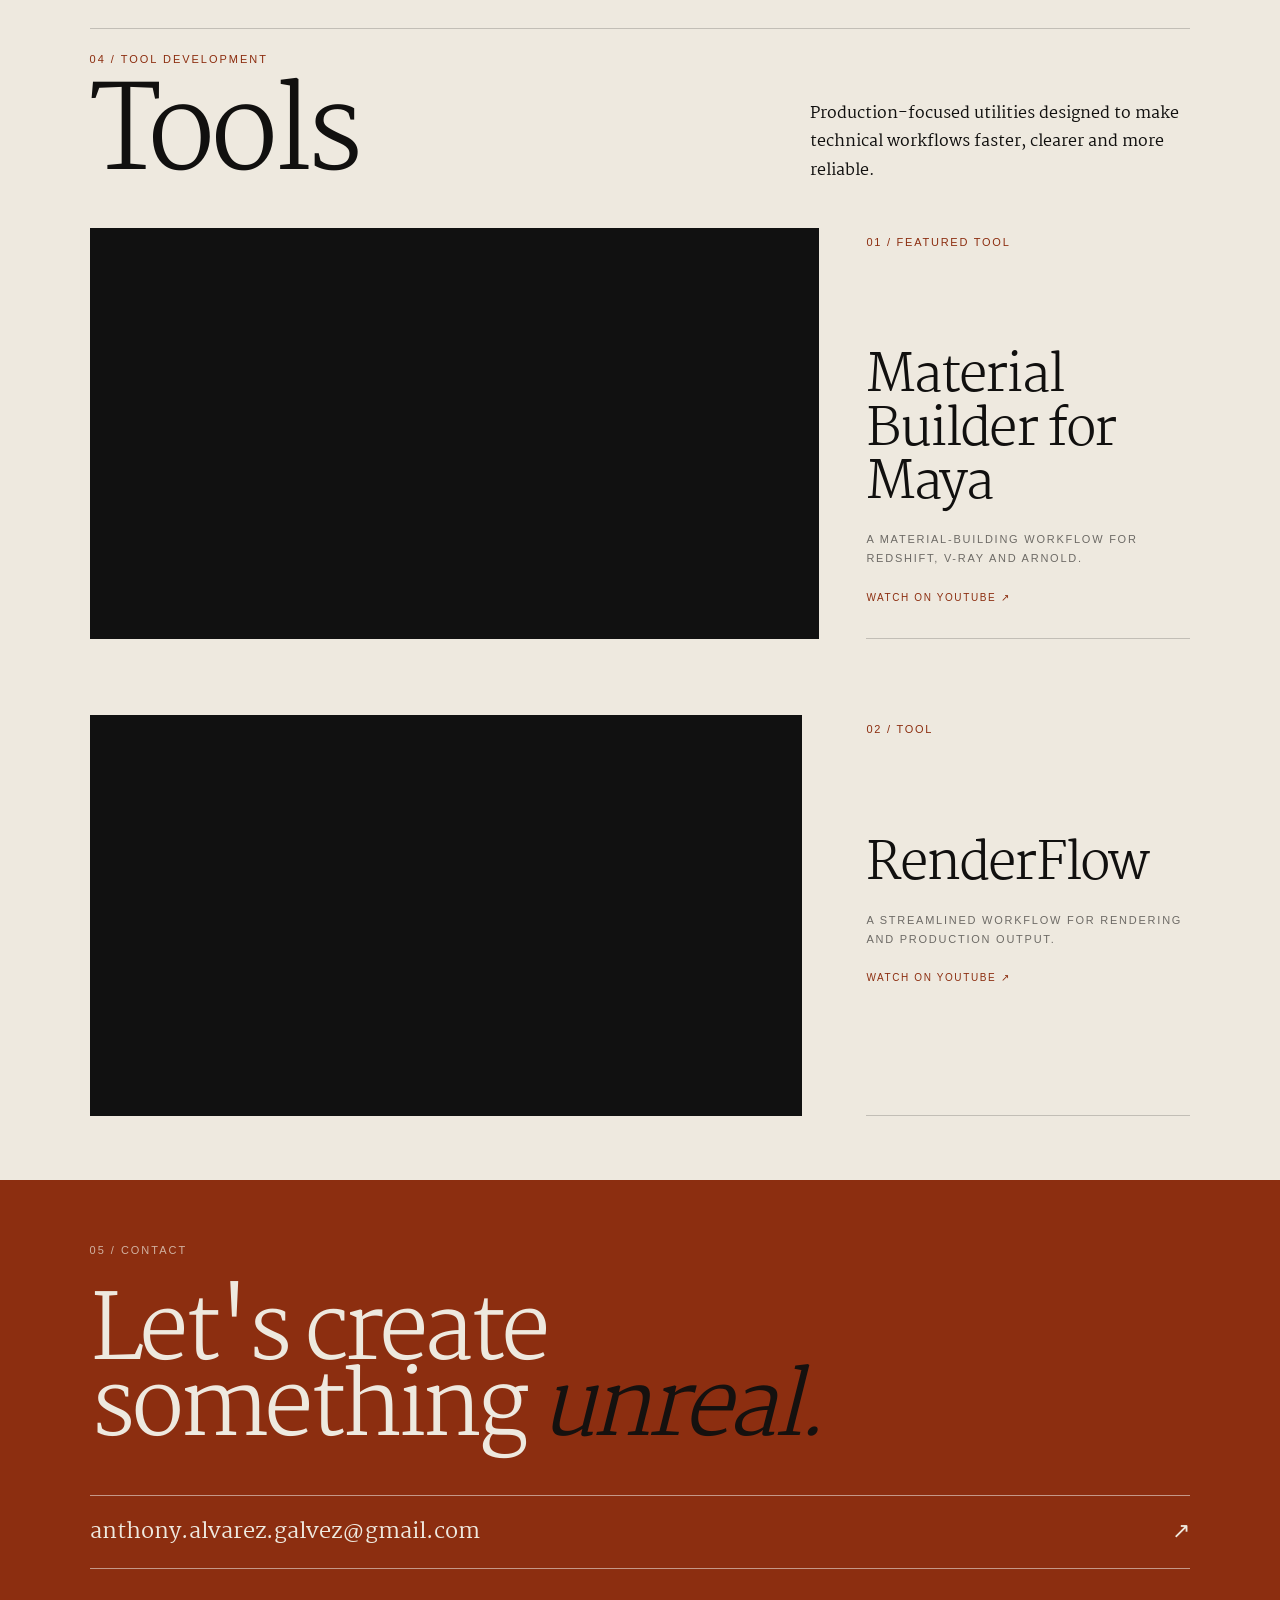
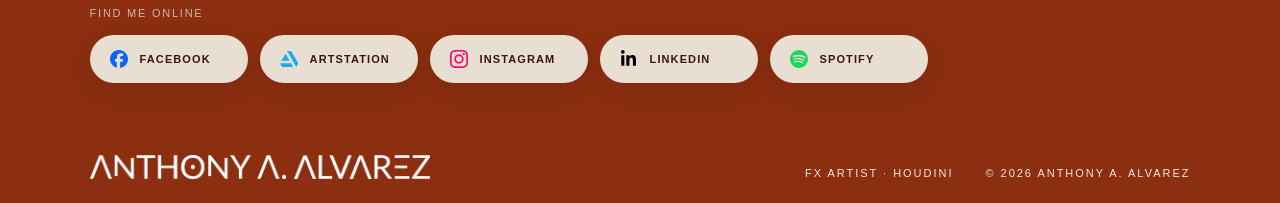
==== commit 53e7b27c: "Update portfolio website pages and assets" ====
--- a/index.html
+++ b/index.html
@@ -11,7 +11,7 @@
   <header class="site-header">
     <a class="brand-mark" href="#top" aria-label="Anthony A. Alvarez — home"><img src="MyAssets/Logos/Logo.png" alt=""></a>
     <nav aria-label="Primary navigation">
-      <a href="#reel">Reel</a><a href="#about">About</a><a href="#projects">Projects</a><a href="#short-films">Short Films</a><a href="#tools">Tools</a><a href="MyAssets/Resume/resume_AnthonyAlvarez.pdf" target="_blank" rel="noopener" aria-label="Open Anthony A. Alvarez resume as PDF in a new tab">Resume</a><a href="#contact">Contact</a>
+      <a href="#reel">Reel</a><a href="about.html">About</a><a href="#projects">Projects</a><a href="short-films.html">Short Films</a><a href="#tools">Tools</a><a href="MyAssets/Resume/resume_AnthonyAlvarez.pdf" target="_blank" rel="noopener" aria-label="Open Anthony A. Alvarez resume as PDF in a new tab">Resume</a><a href="#contact">Contact</a>
     </nav>
   </header>
 
@@ -36,9 +36,9 @@
         <p class="section-index">01 / REEL</p><h2 id="reel-title">Demo Reel</h2><p class="section-intro">A selection of FX, procedural work and final shots.</p>
       </div>
       <div class="reel-frame">
-        <iframe src="https://www.youtube-nocookie.com/embed/LZholmCgMnw?rel=0&amp;modestbranding=1" title="Anthony A. Alvarez demo reel on YouTube" allow="accelerometer; autoplay; clipboard-write; encrypted-media; gyroscope; picture-in-picture; web-share" allowfullscreen></iframe>
+        <iframe src="https://www.youtube.com/embed/NZJg95_Bfb0?rel=0&amp;modestbranding=1" title="Anthony A. Alvarez demo reel on YouTube" loading="eager" allow="accelerometer; autoplay; clipboard-write; encrypted-media; gyroscope; picture-in-picture; web-share" allowfullscreen></iframe>
       </div>
-      <div class="reel-caption"><span>FX ARTIST DEMO REEL</span><a href="https://www.youtube.com/watch?v=LZholmCgMnw" target="_blank" rel="noreferrer">View on YouTube ↗</a></div>
+      <div class="reel-caption"><span>FX ARTIST DEMO REEL</span><a href="https://www.youtube.com/watch?v=NZJg95_Bfb0" target="_blank" rel="noreferrer">View on YouTube ↗</a></div>
     </section>
 
     <section class="section about-section" id="about" aria-labelledby="about-title">
@@ -46,26 +46,44 @@
       <div class="about-copy">
         <p class="about-lead">I am an FX Artist and Technical Artist combining creativity with technical problem-solving to bring ideas to life through procedural visual effects and innovative workflows.</p>
         <p>I design production-ready fire, smoke, fluids, destruction, particles and volumetric effects in Houdini. I also develop reusable tools and automate workflows with VEX and Python, taking projects through lighting, rendering and compositing.</p>
-        <div class="expertise"><p>Tools &amp; Expertise</p><ul><li>Houdini</li><li>Maya</li><li>Pyro</li><li>FLIP</li><li>RBD</li><li>Particle Systems</li><li>VDB / Volumes</li><li>Procedural Modeling</li><li>HDA</li><li>VEX</li><li>Python</li><li>Solaris / USD</li><li>Karma</li><li>Look Development</li><li>V-Ray</li><li>FX Optimization</li></ul></div>
       </div>
+      <div class="expertise"><p>Tools &amp; Expertise</p><ul><li>Houdini</li><li>Maya</li><li>Pyro</li><li>FLIP</li><li>RBD</li><li>Particle Systems</li><li>VDB / Volumes</li><li>Procedural Modeling</li><li>HDA</li><li>VEX</li><li>Python</li><li>Solaris / USD</li><li>Karma</li><li>Look Development</li><li>V-Ray</li><li>FX Optimization</li></ul></div>
     </section>
 
     <section class="section projects-section" id="projects" aria-labelledby="projects-title">
       <div class="section-heading projects-heading"><p class="section-index">03 / SELECTED WORK</p><h2 id="projects-title">Projects</h2><p class="section-intro">A growing archive of simulations, breakdowns and production work.</p></div>
-      <div class="project-grid">
-        <article class="project-card project-pyro">
-          <div class="project-video">
-            <iframe
-              src="https://www.youtube-nocookie.com/embed/131-7jeNRWA?rel=0&amp;modestbranding=1"
-              title="Pyro and Smoke project by Anthony A. Alvarez"
-              loading="lazy"
-              referrerpolicy="strict-origin-when-cross-origin"
-              allow="accelerometer; autoplay; clipboard-write; encrypted-media; gyroscope; picture-in-picture; web-share"
-              allowfullscreen>
-            </iframe>
+      <article class="project-feature">
+        <div class="project-pair">
+          <div class="project-panel">
+            <div class="project-panel-heading"><span>Final project</span><a href="https://www.youtube.com/watch?v=oZ1Ioct8ipE" target="_blank" rel="noopener noreferrer" aria-label="Open Charmed VFX final project on YouTube">Watch on YouTube ↗</a></div>
+            <div class="project-video">
+              <iframe
+                src="https://www.youtube.com/embed/oZ1Ioct8ipE?rel=0&amp;modestbranding=1"
+                title="Charmed VFX — Flaming Like the Source final project by Anthony A. Alvarez"
+                loading="eager"
+                referrerpolicy="strict-origin-when-cross-origin"
+                allow="accelerometer; autoplay; clipboard-write; encrypted-media; gyroscope; picture-in-picture; web-share"
+                allowfullscreen>
+              </iframe>
+            </div>
           </div>
-          <div class="project-info"><span>01</span><div><h3>Pyro &amp; Smoke</h3><p>HOUDINI / PYRO · VIDEO PROJECT</p></div><a class="project-arrow" href="https://www.youtube.com/watch?v=131-7jeNRWA" target="_blank" rel="noreferrer" aria-label="Open Pyro and Smoke project on YouTube">↗</a></div>
-        </article>
+          <div class="project-panel project-panel-breakdown">
+            <div class="project-panel-heading"><span>Breakdown</span><a href="https://www.youtube.com/watch?v=vDdrAIItMJ8" target="_blank" rel="noopener noreferrer" aria-label="Open Charmed VFX breakdown on YouTube">Watch on YouTube ↗</a></div>
+            <div class="project-video">
+              <iframe
+                src="https://www.youtube-nocookie.com/embed/vDdrAIItMJ8?rel=0&amp;modestbranding=1"
+                title="Charmed VFX — Flaming Like the Source breakdown by Anthony A. Alvarez"
+                loading="lazy"
+                referrerpolicy="strict-origin-when-cross-origin"
+                allow="accelerometer; autoplay; clipboard-write; encrypted-media; gyroscope; picture-in-picture; web-share"
+                allowfullscreen>
+              </iframe>
+            </div>
+          </div>
+        </div>
+        <div class="project-info project-feature-info"><span>01</span><div><h3>Charmed VFX — Flaming Like the Source</h3><p>HOUDINI / PYRO · FINAL SHOT + BREAKDOWN</p></div><a class="project-arrow" href="https://www.youtube.com/watch?v=oZ1Ioct8ipE" target="_blank" rel="noopener noreferrer" aria-label="Open Charmed VFX final project on YouTube">↗</a></div>
+      </article>
+      <div class="project-grid" aria-label="More selected work">
         <article class="project-card project-rbd"><div class="project-visual" aria-hidden="true"><span>VIEW CASE</span></div><div class="project-info"><span>02</span><div><h3>Destruction</h3><p>RBD / DYNAMICS</p></div><span class="project-arrow">↗</span></div></article>
         <article class="project-card project-flip"><div class="project-visual" aria-hidden="true"><span>VIEW CASE</span></div><div class="project-info"><span>03</span><div><h3>FLIP Fluids</h3><p>FLUID SIMULATION</p></div><span class="project-arrow">↗</span></div></article>
         <article class="project-card project-particles"><div class="project-visual" aria-hidden="true"><span>VIEW CASE</span></div><div class="project-info"><span>04</span><div><h3>Particles</h3><p>POP / ART DIRECTION</p></div><span class="project-arrow">↗</span></div></article>
@@ -74,55 +92,9 @@
       </div>
     </section>
 
-    <section class="section short-films-section" id="short-films" aria-labelledby="short-films-title">
-      <div class="section-heading short-films-heading">
-        <p class="section-index">04 / NARRATIVE WORK</p>
-        <h2 id="short-films-title">Short Films</h2>
-        <p class="section-intro">Narrative projects where visual effects support atmosphere, story and character.</p>
-      </div>
-
-      <div class="short-film-list">
-        <article class="short-film">
-          <div class="short-film-video">
-            <iframe
-              src="https://www.youtube-nocookie.com/embed/m-MozPtoOSg?rel=0&amp;modestbranding=1"
-              title="The Price Beneath (2026) — A VFX Short Film by Anthony A. Alvarez"
-              loading="lazy"
-              referrerpolicy="strict-origin-when-cross-origin"
-              allow="accelerometer; autoplay; clipboard-write; encrypted-media; gyroscope; picture-in-picture; web-share"
-              allowfullscreen>
-            </iframe>
-          </div>
-          <div class="short-film-info">
-            <span>01</span>
-            <div><h3>The Price Beneath</h3><p>2026 · VFX SHORT FILM</p></div>
-            <a href="https://www.youtube.com/watch?v=m-MozPtoOSg" target="_blank" rel="noreferrer" aria-label="Watch The Price Beneath on YouTube">YouTube ↗</a>
-          </div>
-        </article>
-
-        <article class="short-film">
-          <div class="short-film-video">
-            <iframe
-              src="https://www.youtube-nocookie.com/embed/3gF8x3ahKx0?start=11&amp;rel=0&amp;modestbranding=1"
-              title="The Rise of Evil — Part 1"
-              loading="lazy"
-              referrerpolicy="strict-origin-when-cross-origin"
-              allow="accelerometer; autoplay; clipboard-write; encrypted-media; gyroscope; picture-in-picture; web-share"
-              allowfullscreen>
-            </iframe>
-          </div>
-          <div class="short-film-info">
-            <span>02</span>
-            <div><h3>The Rise of Evil — Part 1</h3><p>FAN FILM · AFTER EFFECTS</p></div>
-            <a href="https://www.youtube.com/watch?v=3gF8x3ahKx0&amp;t=11s" target="_blank" rel="noreferrer" aria-label="Watch The Rise of Evil Part 1 on YouTube">YouTube ↗</a>
-          </div>
-        </article>
-      </div>
-    </section>
-
     <section class="section tools-section" id="tools" aria-labelledby="tools-title">
       <div class="section-heading tools-heading">
-        <p class="section-index">05 / TOOL DEVELOPMENT</p>
+        <p class="section-index">04 / TOOL DEVELOPMENT</p>
         <h2 id="tools-title">Tools</h2>
         <p class="section-intro">Production-focused utilities designed to make technical workflows faster, clearer and more reliable.</p>
       </div>
@@ -143,6 +115,28 @@
           <div>
             <h3>Material Builder for Maya</h3>
             <p>A material-building workflow for Redshift, V-Ray and Arnold.</p>
+            <a class="tool-link" href="https://www.youtube.com/watch?v=qmIXA0VG5Hg" target="_blank" rel="noopener noreferrer">Watch on YouTube ↗</a>
+          </div>
+        </div>
+      </article>
+
+      <article class="tool-feature">
+        <div class="tool-video">
+          <iframe
+            src="https://www.youtube-nocookie.com/embed/8bna0K8eGQ0?rel=0&amp;modestbranding=1"
+            title="RenderFlow by Anthony A. Alvarez"
+            loading="lazy"
+            referrerpolicy="strict-origin-when-cross-origin"
+            allow="accelerometer; autoplay; clipboard-write; encrypted-media; gyroscope; picture-in-picture; web-share"
+            allowfullscreen>
+          </iframe>
+        </div>
+        <div class="tool-details">
+          <p class="tool-number">02 / TOOL</p>
+          <div>
+            <h3>RenderFlow</h3>
+            <p>A streamlined workflow for rendering and production output.</p>
+            <a class="tool-link" href="https://www.youtube.com/watch?v=8bna0K8eGQ0" target="_blank" rel="noopener noreferrer">Watch on YouTube ↗</a>
           </div>
         </div>
       </article>
@@ -151,7 +145,7 @@
 
   <footer id="contact">
     <div class="footer-top">
-      <p class="section-index">06 / CONTACT</p>
+      <p class="section-index">05 / CONTACT</p>
       <h2>Let's create<br>something <em>unreal.</em></h2>
       <div class="contact-list">
         <a class="contact-link" href="mailto:anthony.alvarez.galvez@gmail.com"><span>anthony.alvarez.galvez@gmail.com</span><span aria-hidden="true">↗</span></a>
--- a/styles.css
+++ b/styles.css
@@ -74,6 +74,7 @@
 .site-header nav a { position: relative; }
 .site-header nav a::after { content: ""; position: absolute; left: 0; bottom: -7px; width: 0; height: 1px; background: #fff; transition: width .25s ease; }
 .site-header nav a:hover::after, .site-header nav a:focus-visible::after { width: 100%; }
+.site-header nav a[aria-current="page"]::after { width: 100%; }
 
 .hero { position: relative; min-height: 100svh; overflow: hidden; background: #161310; color: #fff; }
 .hero-poster { position: absolute; inset: 0; background: url("https://i.ytimg.com/vi/LZholmCgMnw/maxresdefault.jpg") center/cover; transform: scale(1.03); }
@@ -90,8 +91,11 @@
 .arrow { font-size: 20px; align-self: flex-end; }
 .hero-meta { position: absolute; z-index: 2; left: clamp(24px, 4vw, 68px); right: clamp(24px, 4vw, 68px); bottom: 28px; display: flex; justify-content: space-between; opacity: .7; }
 
-.section { padding: clamp(90px, 11vw, 180px) clamp(24px, 7vw, 120px); }
-.section-heading { display: grid; grid-template-columns: minmax(100px, .6fr) 2fr 1.1fr; gap: 30px; align-items: end; margin-bottom: 64px; }
+.section { padding: clamp(48px, 5vw, 80px) clamp(24px, 7vw, 120px); }
+.section-heading { display: grid; grid-template-columns: 2fr 1.1fr; grid-template-areas: "index intro" "title intro"; gap: 24px 30px; align-items: end; margin-bottom: 42px; }
+.section-heading > .section-index { grid-area: index; }
+.section-heading > h1, .section-heading > h2 { grid-area: title; }
+.section-heading > .section-intro { grid-area: intro; }
 .section-index { margin: 0; color: var(--accent); }
 .section-heading h2, footer h2 { font-size: clamp(58px, 9vw, 150px); line-height: .84; font-weight: 300; letter-spacing: -.055em; margin: 0; }
 .section-intro { max-width: 400px; margin: 0; font-size: 16px; line-height: 1.8; }
@@ -101,23 +105,29 @@
 .reel-caption { display: flex; justify-content: space-between; padding: 20px 0; border-bottom: 1px solid rgba(255,255,255,.22); }
 .reel-caption a { color: #c96039; }
 
-.about-section { display: grid; grid-template-columns: 1.1fr 1fr; gap: clamp(50px, 10vw, 170px); }
+.about-section { display: grid; grid-template-columns: 1.1fr 1fr; column-gap: clamp(50px, 7vw, 120px); row-gap: clamp(28px, 3vw, 44px); padding-top: clamp(48px, 5vw, 76px); padding-bottom: clamp(48px, 5vw, 76px); }
 .section-heading.compact { display: block; margin: 0; }
-.section-heading.compact h2 { font-size: clamp(58px, 7.4vw, 128px); margin-top: 80px; }
-.about-copy { padding-top: 84px; }
-.about-copy > p { max-width: 680px; font-size: 17px; line-height: 1.9; }
-.about-copy .about-lead { font-size: clamp(25px, 2.4vw, 38px); line-height: 1.55; margin-top: 0; }
-.expertise { margin-top: 70px; padding-top: 24px; border-top: 1px solid var(--line); }
-.expertise > p { font-family: Arial, sans-serif; text-transform: uppercase; letter-spacing: .14em; font-size: 11px; }
-.expertise ul { padding: 0; margin: 28px 0 0; list-style: none; display: flex; flex-wrap: wrap; gap: 10px; }
-.expertise li { border: 1px solid var(--line); border-radius: 100px; padding: 10px 18px; font-size: 13px; }
-
-.projects-section { padding-top: 30px; }
-.projects-heading { border-top: 1px solid var(--line); padding-top: 36px; }
+.section-heading.compact h2 { font-size: clamp(44px, 5.2vw, 88px); line-height: 1.08; margin-top: 60px; }
+.about-copy { padding-top: 52px; }
+.about-copy > p { max-width: 680px; font-size: 14px; line-height: 1.75; }
+.about-copy .about-lead { font-size: clamp(18px, 1.5vw, 25px); line-height: 1.55; margin-top: 0; }
+.expertise { grid-column: 1 / -1; margin-top: 0; padding-top: 20px; }
+.expertise > p { margin: 0; font-family: Arial, sans-serif; text-transform: uppercase; letter-spacing: .14em; font-size: 11px; }
+.expertise ul { width: 100%; padding: 0; margin: 20px 0 0; list-style: none; display: flex; flex-wrap: wrap; gap: 8px; }
+.expertise li { border: 1px solid var(--line); border-radius: 100px; padding: 8px 16px; font-size: 12px; }
+
+.projects-section { padding-top: 20px; }
+.projects-heading { border-top: 1px solid var(--line); padding-top: 24px; }
+.project-feature { margin-bottom: clamp(70px, 9vw, 140px); }
+.project-pair { display: grid; grid-template-columns: repeat(2, minmax(0, 1fr)); gap: 28px; }
+.project-panel { min-width: 0; }
+.project-panel-heading { display: flex; justify-content: space-between; align-items: center; gap: 20px; padding: 0 0 13px; border-bottom: 1px solid var(--line); font-family: Arial, Helvetica, sans-serif; font-size: 10px; letter-spacing: .16em; text-transform: uppercase; }
+.project-panel-heading span { color: var(--accent); }
+.project-panel-heading a { opacity: .55; transition: opacity .2s, color .2s; }
+.project-panel-heading a:hover, .project-panel-heading a:focus-visible { color: var(--accent); opacity: 1; }
 .project-grid { display: grid; grid-template-columns: repeat(2, 1fr); gap: 70px 28px; }
-.project-card:nth-child(even) { transform: translateY(100px); }
 .project-visual { position: relative; aspect-ratio: 16/10; overflow: hidden; background-color: #292622; background-size: cover; background-position: center; }
-.project-video { position: relative; aspect-ratio: 16/10; overflow: hidden; background: #111; }
+.project-video { position: relative; aspect-ratio: 16/9; overflow: hidden; background: #111; }
 .project-video iframe { position: absolute; inset: 0; width: 100%; height: 100%; border: 0; }
 .project-visual::before { content: ""; position: absolute; inset: 0; transition: transform .7s cubic-bezier(.2,.7,.2,1), filter .5s; }
 .project-visual::after { content: ""; position: absolute; inset: 0; background: linear-gradient(150deg, transparent 45%, rgba(0,0,0,.55)); }
@@ -134,6 +144,8 @@
 .project-info h3 { margin: 0 0 5px; font-size: clamp(21px, 2vw, 30px); font-weight: 400; }
 .project-info p { margin: 0; opacity: .55; }
 .project-arrow { font-size: 20px; }
+.project-feature-info { padding-top: 24px; }
+.project-feature-info h3 { font-size: clamp(28px, 3vw, 48px); line-height: 1.18; }
 
 .short-films-section { margin-top: 180px; background: var(--ink); color: var(--paper); }
 .short-films-heading { padding-top: 0; }
@@ -147,9 +159,35 @@
 .short-film-info p { margin: 0; opacity: .58; }
 .short-film-info a { color: #c96039; padding-top: 7px; }
 
-.tools-section { padding-top: clamp(90px, 11vw, 180px); padding-bottom: 0; }
-.tools-heading { border-top: 1px solid var(--line); padding-top: 36px; }
+.short-films-page { background: var(--ink); color: var(--paper); }
+.short-films-page-section { margin-top: 0; padding-top: clamp(160px, 16vw, 240px); }
+.short-films-page .section-heading h1 { font-size: clamp(58px, 9vw, 150px); line-height: .84; font-weight: 300; letter-spacing: -.055em; margin: 0; }
+.short-films-page .short-film-info h2 { margin: 0 0 7px; font-size: clamp(24px, 3vw, 45px); line-height: 1.15; font-weight: 300; }
+.short-films-footer { display: flex; justify-content: space-between; gap: 24px; padding: 32px clamp(24px, 7vw, 120px); border-top: 1px solid rgba(255,255,255,.24); font-family: Arial, Helvetica, sans-serif; font-size: 11px; letter-spacing: .16em; text-transform: uppercase; }
+.short-films-footer p { margin: 0; }
+
+/* About page */
+.about-page { background: var(--paper); }
+.about-page .site-header { background: var(--ink); }
+.about-hero { position: relative; min-height: 100svh; overflow: hidden; display: grid; grid-template-columns: minmax(0, 1.55fr) minmax(300px, .65fr); align-items: center; gap: clamp(36px, 6vw, 96px); padding: 112px clamp(24px, 7vw, 120px) 46px; background: var(--ink); color: var(--paper); }
+.about-hero::before { content: ""; position: absolute; inset: 0; opacity: .16; background-image: linear-gradient(rgba(255,255,255,.12) 1px, transparent 1px), linear-gradient(90deg, rgba(255,255,255,.12) 1px, transparent 1px); background-size: 72px 72px; mask-image: linear-gradient(90deg, transparent, #000 60%); }
+.about-hero-copy { position: relative; z-index: 1; }
+.about-hero h1 { margin: 0; font-size: clamp(62px, 7.6vw, 120px); line-height: .82; font-weight: 300; letter-spacing: -.065em; }
+.about-hero h1 em { color: #c96039; font-weight: 300; }
+.about-hero-profile { display: grid; grid-template-columns: minmax(170px, .42fr) minmax(0, 1fr); gap: clamp(24px, 3vw, 44px); align-items: start; max-width: 850px; margin-top: 28px; padding-top: 22px; border-top: 1px solid rgba(255,255,255,.22); }
+.about-hero-profile h2 { margin: 0; color: #c96039; font-size: clamp(27px, 2.6vw, 42px); line-height: .98; font-weight: 300; letter-spacing: -.04em; }
+.about-hero-biography { columns: 2; column-gap: clamp(22px, 2.5vw, 38px); column-rule: 1px solid rgba(255,255,255,.12); }
+.about-hero-biography p { break-inside: avoid; margin: 0 0 10px; font-size: clamp(10.5px, .78vw, 12px); line-height: 1.5; opacity: .82; }
+.about-portrait { position: relative; z-index: 1; width: min(29vw, 440px); aspect-ratio: .72; max-height: 66vh; margin: 0; justify-self: center; }
+.about-portrait::before { content: ""; position: absolute; inset: 18px -18px -18px 18px; border: 1px solid rgba(201,96,57,.7); }
+.about-portrait::after { content: ""; position: absolute; inset: 0; box-shadow: inset 0 0 70px rgba(0,0,0,.28); pointer-events: none; }
+.about-portrait img { position: relative; z-index: 1; width: 100%; height: 100%; object-fit: cover; object-position: 50% 24%; }
+.about-hero-meta { position: absolute; z-index: 1; left: clamp(24px, 7vw, 120px); right: clamp(24px, 7vw, 120px); bottom: 28px; display: flex; justify-content: space-between; font-family: Arial, Helvetica, sans-serif; font-size: 10px; letter-spacing: .18em; opacity: .55; }
+
+.tools-section { padding-top: clamp(48px, 5vw, 80px); padding-bottom: 0; }
+.tools-heading { border-top: 1px solid var(--line); padding-top: 24px; }
 .tool-feature { display: grid; grid-template-columns: minmax(0, 1.65fr) minmax(290px, .75fr); gap: clamp(30px, 5vw, 84px); align-items: stretch; }
+.tool-feature + .tool-feature { margin-top: clamp(52px, 6vw, 90px); }
 .tool-video { position: relative; aspect-ratio: 16/9; overflow: hidden; background: #111; }
 .tool-video iframe { position: absolute; inset: 0; width: 100%; height: 100%; border: 0; }
 .tool-details { display: flex; flex-direction: column; justify-content: flex-start; gap: clamp(48px, 8vw, 130px); padding: 8px 0 28px; border-bottom: 1px solid var(--line); }
@@ -157,8 +195,9 @@
 .tool-number { margin: 0; color: var(--accent); }
 .tool-details h3 { margin: 0 0 20px; font-size: clamp(35px, 4vw, 66px); line-height: 1.04; font-weight: 300; letter-spacing: -.035em; }
 .tool-details div > p { max-width: 360px; margin: 0; line-height: 1.7; opacity: .58; }
-
-footer { margin-top: 120px; background: #8c2e10; color: var(--paper); padding: clamp(64px, 7vw, 105px) clamp(24px, 7vw, 120px) 24px; }
+.tool-link { display: inline-block; margin-top: 24px; color: var(--accent); font-family: Arial, Helvetica, sans-serif; font-size: 10px; letter-spacing: .16em; text-transform: uppercase; }
+
+footer { margin-top: 64px; background: #8c2e10; color: var(--paper); padding: clamp(48px, 5vw, 76px) clamp(24px, 7vw, 120px) 24px; }
 footer .section-index { color: var(--paper); opacity: .7; margin-bottom: 40px; }
 footer h2 { max-width: 900px; font-size: clamp(52px, 7vw, 110px); }
 footer h2 em { font-weight: 300; color: #15110f; }
@@ -182,26 +221,36 @@
   .brand-mark img { width: 48px; }
   .site-header nav { gap: 14px; }
   .site-header nav a { font-size: 9px; letter-spacing: .09em; }
-  .site-header nav a:nth-child(2), .site-header nav a:nth-child(3) { display: none; }
+  .site-header nav a:nth-child(3), .site-header nav a:nth-child(5) { display: none; }
   .hero-content { padding-left: 24px; padding-right: 24px; }
   .hero-role { font-size: 24px; }
   .circle-link { width: 100px; height: 100px; margin-top: 40px; padding: 19px; }
   .hero-meta span:last-child { display: none; }
   .section-heading { display: block; }
   .section-heading h2 { margin: 40px 0 24px; }
+  .short-films-page .section-heading h1 { margin: 40px 0 24px; }
   .about-section { grid-template-columns: 1fr; }
   .section-heading.compact h2 { margin-top: 40px; }
   .about-copy { padding-top: 0; }
+  .project-pair { grid-template-columns: repeat(2, minmax(0, 1fr)); gap: 12px; }
   .project-grid { grid-template-columns: 1fr; gap: 50px; }
-  .project-card:nth-child(even) { transform: none; }
-  .short-films-section { margin-top: 100px; }
+  .project-panel-heading { font-size: 9px; }
+  .project-panel-heading a { display: none; }
+  .short-films-section { margin-top: 64px; }
   .short-film-info { grid-template-columns: 32px 1fr; }
   .short-film-info a { grid-column: 2; }
+  .short-films-footer { flex-direction: column; }
+  .about-hero { grid-template-columns: 1fr; align-content: start; overflow: visible; padding-top: 120px; padding-bottom: 70px; }
+  .about-hero-profile { grid-template-columns: 1fr; }
+  .about-hero-biography { columns: 1; column-rule: 0; }
+  .about-hero-biography p { font-size: 12px; }
+  .about-portrait { width: min(68vw, 330px); max-height: none; margin: 8px auto 34px; }
+  .about-hero-meta span:last-child { display: none; }
   .tool-feature { grid-template-columns: 1fr; }
   .tool-details { gap: 44px; }
   .social-list { display: grid; grid-template-columns: repeat(2, minmax(0, 1fr)); }
   .social-link { min-width: 0; padding: 12px 14px; }
-  footer { margin-top: 80px; }
+  footer { margin-top: 48px; }
   .footer-bottom { grid-template-columns: 1fr; margin-top: 52px; }
   .footer-bottom img { width: 100%; }
 }
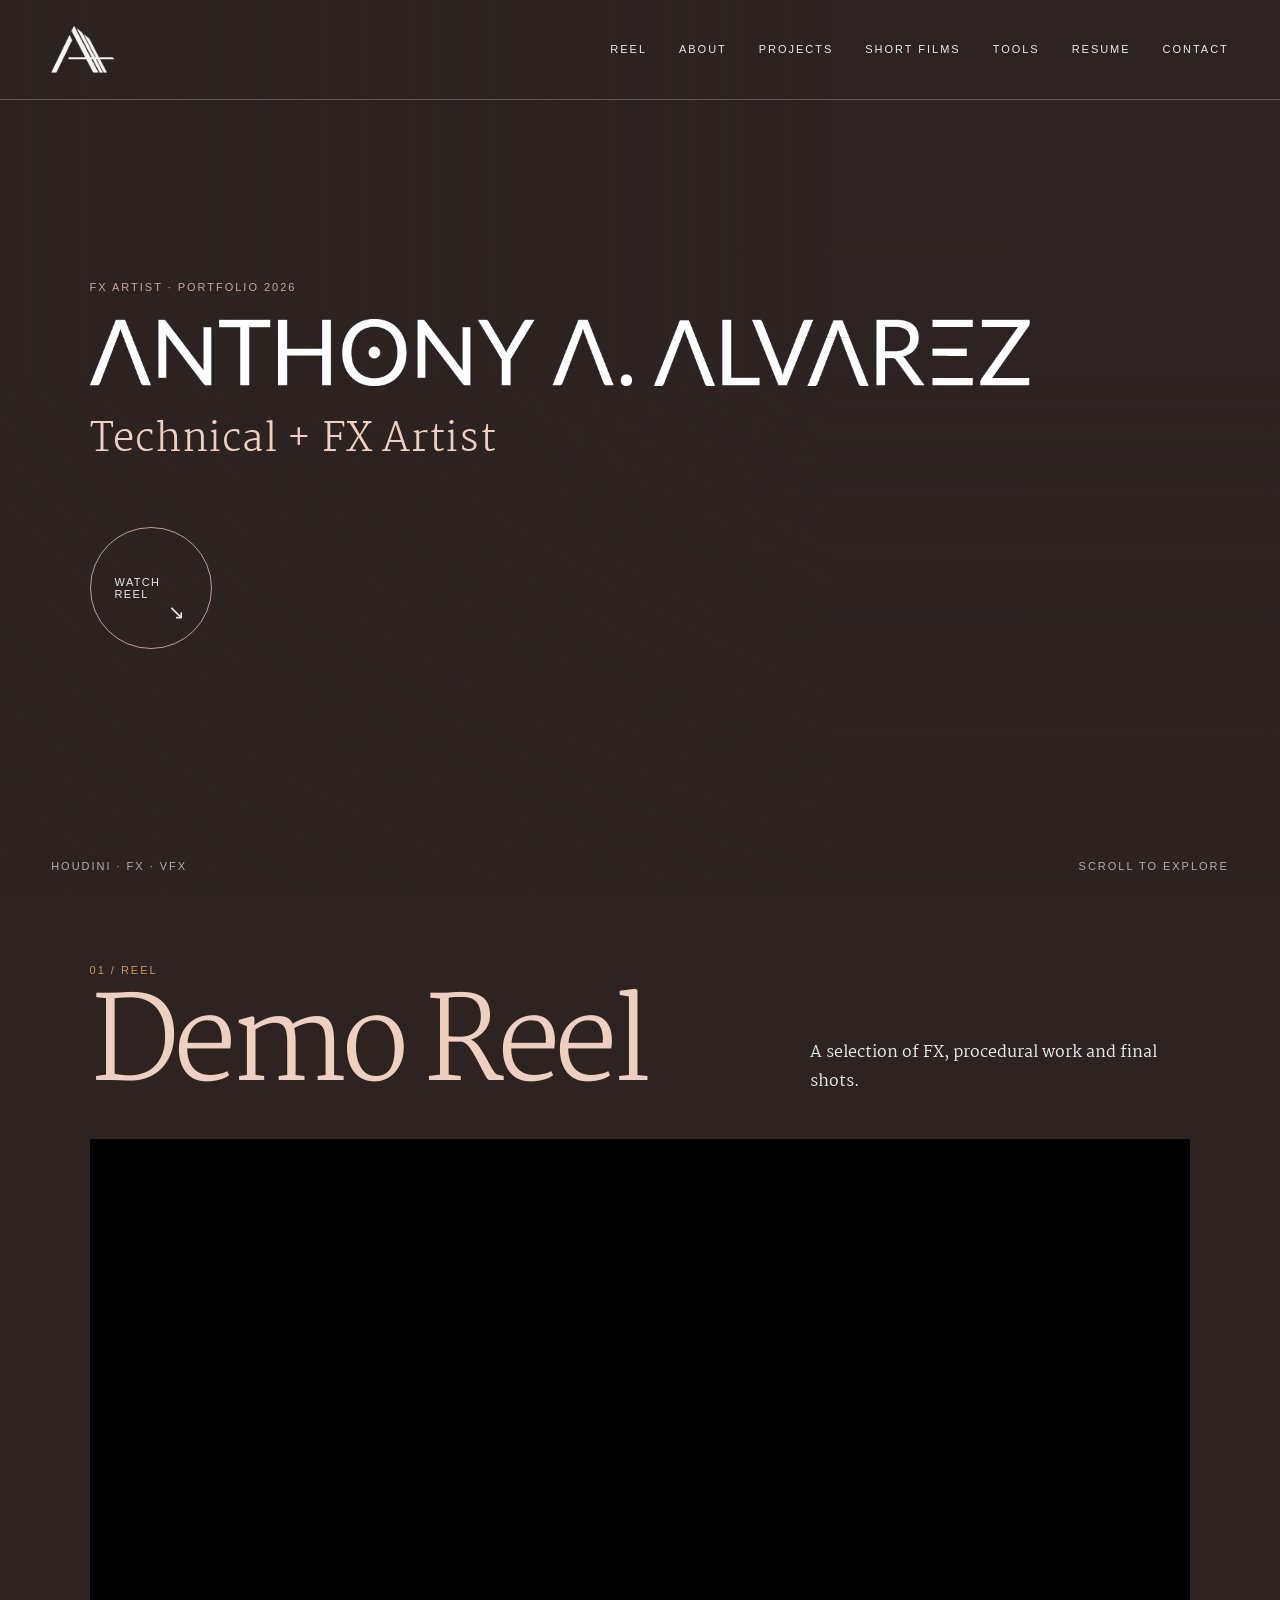
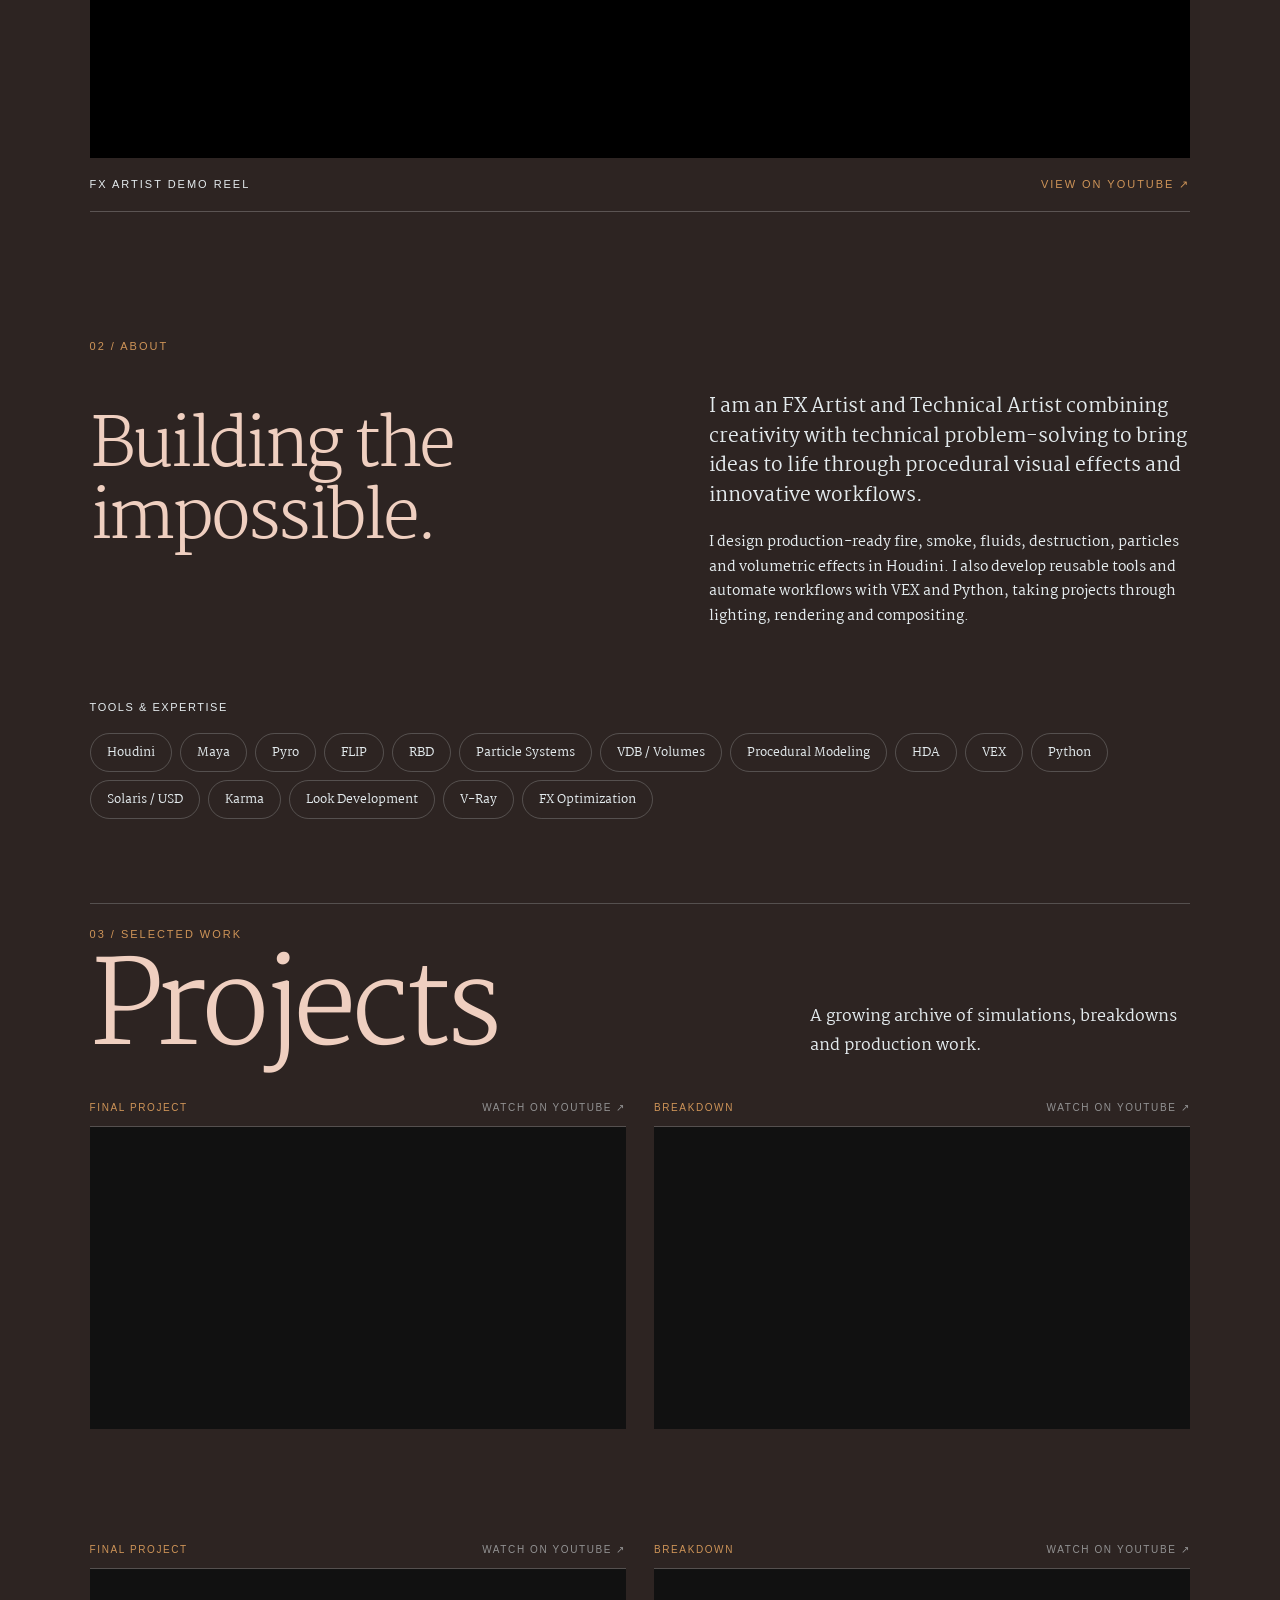
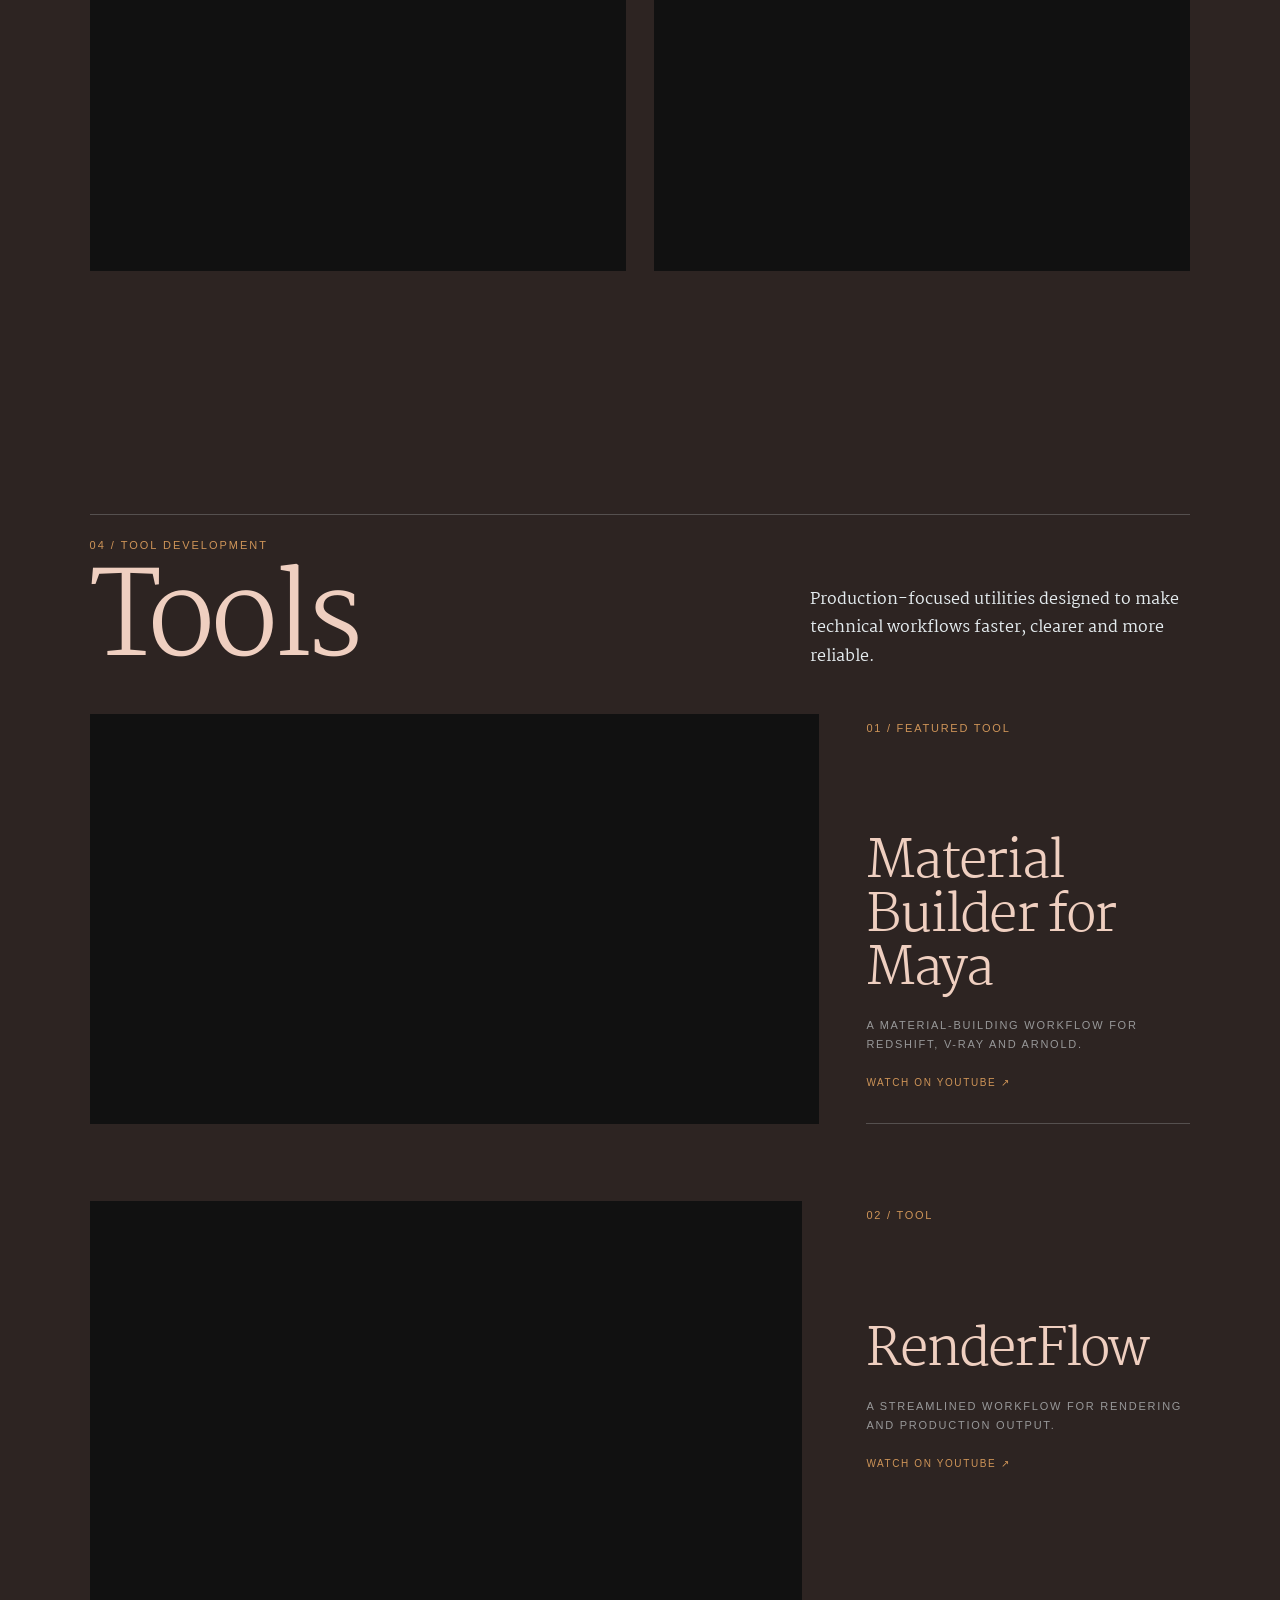
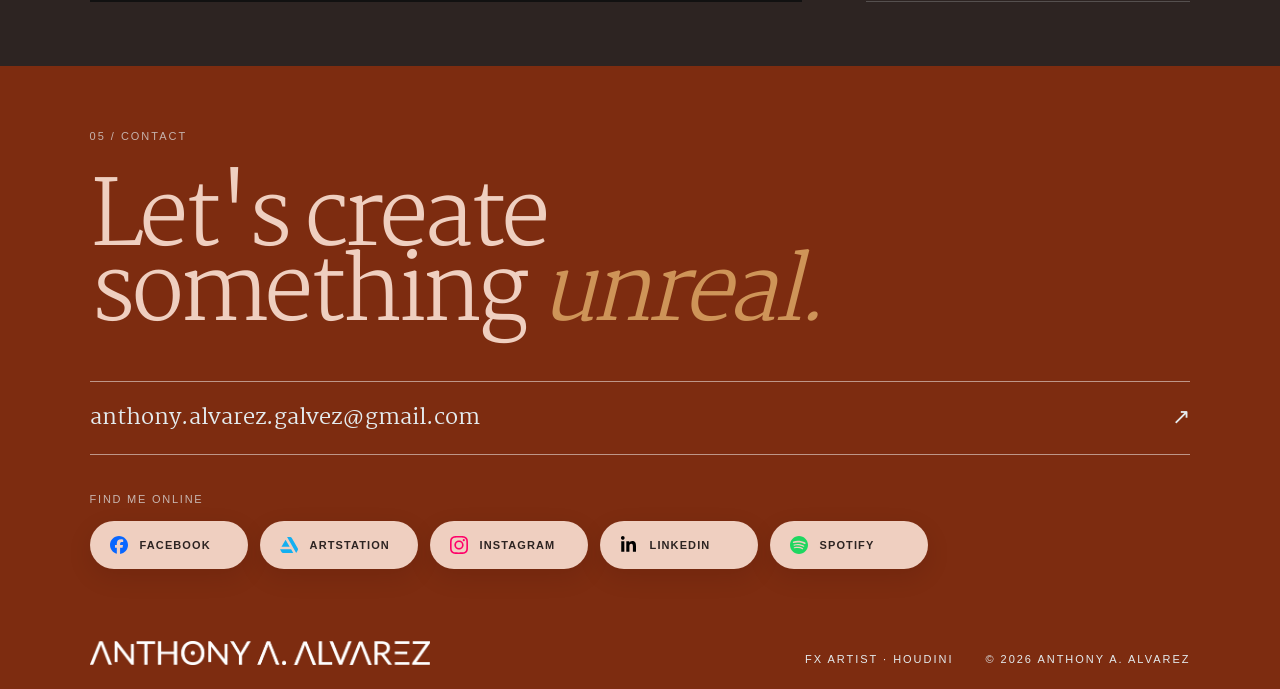
==== commit 666f666f: "Update portfolio reel, projects, and color palette" ====
--- a/index.html
+++ b/index.html
@@ -7,7 +7,7 @@
   <title>Anthony A. Alvarez | FX Artist</title>
   <link rel="stylesheet" href="styles.css">
 </head>
-<body>
+<body class="home-page">
   <header class="site-header">
     <a class="brand-mark" href="#top" aria-label="Anthony A. Alvarez — home"><img src="MyAssets/Logos/Logo.png" alt=""></a>
     <nav aria-label="Primary navigation">
@@ -19,7 +19,7 @@
     <section class="hero" id="top" aria-labelledby="hero-title">
       <div class="hero-poster" aria-hidden="true"></div>
       <div class="video-shell" aria-hidden="true">
-        <iframe src="https://www.youtube.com/embed/oZ1Ioct8ipE?autoplay=1&amp;mute=1&amp;controls=0&amp;loop=1&amp;playlist=oZ1Ioct8ipE&amp;start=3&amp;modestbranding=1&amp;playsinline=1&amp;rel=0&amp;iv_load_policy=3&amp;disablekb=1" title="Demo reel background" allow="autoplay; encrypted-media" tabindex="-1"></iframe>
+        <iframe src="https://www.youtube.com/embed/kv-GLb0Ywm8?autoplay=1&amp;mute=1&amp;controls=0&amp;loop=1&amp;playlist=kv-GLb0Ywm8&amp;start=3&amp;modestbranding=1&amp;playsinline=1&amp;rel=0&amp;iv_load_policy=3&amp;disablekb=1" title="Demo reel background" allow="autoplay; encrypted-media" tabindex="-1"></iframe>
       </div>
       <div class="hero-shade" aria-hidden="true"></div>
       <div class="hero-content">
@@ -36,9 +36,9 @@
         <p class="section-index">01 / REEL</p><h2 id="reel-title">Demo Reel</h2><p class="section-intro">A selection of FX, procedural work and final shots.</p>
       </div>
       <div class="reel-frame">
-        <iframe src="https://www.youtube.com/embed/NZJg95_Bfb0?rel=0&amp;modestbranding=1" title="Anthony A. Alvarez demo reel on YouTube" loading="eager" allow="accelerometer; autoplay; clipboard-write; encrypted-media; gyroscope; picture-in-picture; web-share" allowfullscreen></iframe>
-      </div>
-      <div class="reel-caption"><span>FX ARTIST DEMO REEL</span><a href="https://www.youtube.com/watch?v=NZJg95_Bfb0" target="_blank" rel="noreferrer">View on YouTube ↗</a></div>
+        <iframe src="https://www.youtube.com/embed/-kzkaEwnZTo?rel=0&amp;modestbranding=1" title="Anthony A. Alvarez demo reel on YouTube" loading="eager" allow="accelerometer; autoplay; clipboard-write; encrypted-media; gyroscope; picture-in-picture; web-share" allowfullscreen></iframe>
+      </div>
+      <div class="reel-caption"><span>FX ARTIST DEMO REEL</span><a href="https://www.youtube.com/watch?v=-kzkaEwnZTo" target="_blank" rel="noreferrer">View on YouTube ↗</a></div>
     </section>
 
     <section class="section about-section" id="about" aria-labelledby="about-title">
@@ -59,7 +59,7 @@
             <div class="project-video">
               <iframe
                 src="https://www.youtube.com/embed/oZ1Ioct8ipE?rel=0&amp;modestbranding=1"
-                title="Charmed VFX — Flaming Like the Source final project by Anthony A. Alvarez"
+                title="First final project by Anthony A. Alvarez"
                 loading="eager"
                 referrerpolicy="strict-origin-when-cross-origin"
                 allow="accelerometer; autoplay; clipboard-write; encrypted-media; gyroscope; picture-in-picture; web-share"
@@ -72,7 +72,7 @@
             <div class="project-video">
               <iframe
                 src="https://www.youtube-nocookie.com/embed/vDdrAIItMJ8?rel=0&amp;modestbranding=1"
-                title="Charmed VFX — Flaming Like the Source breakdown by Anthony A. Alvarez"
+                title="First project breakdown by Anthony A. Alvarez"
                 loading="lazy"
                 referrerpolicy="strict-origin-when-cross-origin"
                 allow="accelerometer; autoplay; clipboard-write; encrypted-media; gyroscope; picture-in-picture; web-share"
@@ -81,15 +81,37 @@
             </div>
           </div>
         </div>
-        <div class="project-info project-feature-info"><span>01</span><div><h3>Charmed VFX — Flaming Like the Source</h3><p>HOUDINI / PYRO · FINAL SHOT + BREAKDOWN</p></div><a class="project-arrow" href="https://www.youtube.com/watch?v=oZ1Ioct8ipE" target="_blank" rel="noopener noreferrer" aria-label="Open Charmed VFX final project on YouTube">↗</a></div>
-      </article>
-      <div class="project-grid" aria-label="More selected work">
-        <article class="project-card project-rbd"><div class="project-visual" aria-hidden="true"><span>VIEW CASE</span></div><div class="project-info"><span>02</span><div><h3>Destruction</h3><p>RBD / DYNAMICS</p></div><span class="project-arrow">↗</span></div></article>
-        <article class="project-card project-flip"><div class="project-visual" aria-hidden="true"><span>VIEW CASE</span></div><div class="project-info"><span>03</span><div><h3>FLIP Fluids</h3><p>FLUID SIMULATION</p></div><span class="project-arrow">↗</span></div></article>
-        <article class="project-card project-particles"><div class="project-visual" aria-hidden="true"><span>VIEW CASE</span></div><div class="project-info"><span>04</span><div><h3>Particles</h3><p>POP / ART DIRECTION</p></div><span class="project-arrow">↗</span></div></article>
-        <article class="project-card project-procedural"><div class="project-visual" aria-hidden="true"><span>VIEW CASE</span></div><div class="project-info"><span>05</span><div><h3>Procedural Systems</h3><p>TOOLS / WORKFLOWS</p></div><span class="project-arrow">↗</span></div></article>
-        <article class="project-card project-comp"><div class="project-visual" aria-hidden="true"><span>VIEW CASE</span></div><div class="project-info"><span>06</span><div><h3>Compositing</h3><p>NUKE / FINAL IMAGE</p></div><span class="project-arrow">↗</span></div></article>
-      </div>
+      </article>
+      <article class="project-feature project-feature-upcoming">
+        <div class="project-pair">
+          <div class="project-panel">
+            <div class="project-panel-heading"><span>Final project</span><a href="https://www.youtube.com/watch?v=LTAKiedDv4Q" target="_blank" rel="noopener noreferrer" aria-label="Open the second final project on YouTube">Watch on YouTube ↗</a></div>
+            <div class="project-video">
+              <iframe
+                src="https://www.youtube.com/embed/LTAKiedDv4Q?rel=0&amp;modestbranding=1"
+                title="Second final project by Anthony A. Alvarez"
+                loading="lazy"
+                referrerpolicy="strict-origin-when-cross-origin"
+                allow="accelerometer; autoplay; clipboard-write; encrypted-media; gyroscope; picture-in-picture; web-share"
+                allowfullscreen>
+              </iframe>
+            </div>
+          </div>
+          <div class="project-panel project-panel-breakdown">
+            <div class="project-panel-heading"><span>Breakdown</span><a href="https://www.youtube.com/watch?v=WiZVP1tZb14" target="_blank" rel="noopener noreferrer" aria-label="Open the second project breakdown on YouTube">Watch on YouTube ↗</a></div>
+            <div class="project-video">
+              <iframe
+                src="https://www.youtube-nocookie.com/embed/WiZVP1tZb14?rel=0&amp;modestbranding=1"
+                title="Second project breakdown by Anthony A. Alvarez"
+                loading="lazy"
+                referrerpolicy="strict-origin-when-cross-origin"
+                allow="accelerometer; autoplay; clipboard-write; encrypted-media; gyroscope; picture-in-picture; web-share"
+                allowfullscreen>
+              </iframe>
+            </div>
+          </div>
+        </div>
+      </article>
     </section>
 
     <section class="section tools-section" id="tools" aria-labelledby="tools-title">
--- a/styles.css
+++ b/styles.css
@@ -77,7 +77,7 @@
 .site-header nav a[aria-current="page"]::after { width: 100%; }
 
 .hero { position: relative; min-height: 100svh; overflow: hidden; background: #161310; color: #fff; }
-.hero-poster { position: absolute; inset: 0; background: url("https://i.ytimg.com/vi/LZholmCgMnw/maxresdefault.jpg") center/cover; transform: scale(1.03); }
+.hero-poster { position: absolute; inset: 0; background: url("https://i.ytimg.com/vi/kv-GLb0Ywm8/maxresdefault.jpg") center/cover; transform: scale(1.03); }
 .video-shell { position: absolute; inset: 0; overflow: hidden; pointer-events: none; }
 .video-shell iframe { position: absolute; top: 50%; left: 50%; width: 177.78vh; min-width: 100%; height: 56.25vw; min-height: 100%; transform: translate(-50%,-50%) scale(1.04); border: 0; }
 .hero-shade { position: absolute; inset: 0; background: linear-gradient(90deg, rgba(7,6,5,.72), rgba(7,6,5,.18) 65%), linear-gradient(0deg, rgba(7,6,5,.64), transparent 55%); }
@@ -129,6 +129,9 @@
 .project-visual { position: relative; aspect-ratio: 16/10; overflow: hidden; background-color: #292622; background-size: cover; background-position: center; }
 .project-video { position: relative; aspect-ratio: 16/9; overflow: hidden; background: #111; }
 .project-video iframe { position: absolute; inset: 0; width: 100%; height: 100%; border: 0; }
+.project-panel-status { color: inherit !important; opacity: .5; }
+.project-video-empty { display: grid; place-items: center; border: 1px solid var(--line); background: rgba(206, 148, 88, .06); }
+.project-video-empty > span { font-family: Arial, Helvetica, sans-serif; font-size: 10px; letter-spacing: .18em; text-transform: uppercase; opacity: .48; }
 .project-visual::before { content: ""; position: absolute; inset: 0; transition: transform .7s cubic-bezier(.2,.7,.2,1), filter .5s; }
 .project-visual::after { content: ""; position: absolute; inset: 0; background: linear-gradient(150deg, transparent 45%, rgba(0,0,0,.55)); }
 .project-visual span { position: absolute; z-index: 2; top: 50%; left: 50%; transform: translate(-50%,-50%) scale(.8); width: 96px; height: 96px; border-radius: 50%; background: var(--paper); display: grid; place-items: center; opacity: 0; font-family: Arial, sans-serif; font-size: 10px; letter-spacing: .12em; transition: opacity .3s, transform .3s; }
@@ -215,6 +218,61 @@
 .footer-bottom { margin-top: 72px; display: grid; grid-template-columns: 1fr auto auto; gap: 32px; align-items: end; }
 .footer-bottom img { width: min(340px, 40vw); filter: brightness(0) invert(1); }
 .footer-bottom p { margin: 0; }
+
+/* Home palette: Tierra Cinematica */
+.home-page {
+  --ink: #2d2422;
+  --paper: #e4ebee;
+  --paper-soft: #efcfc0;
+  --accent: #ce9458;
+  --rust: #7d2c10;
+  --line: rgba(228, 235, 238, .22);
+  background: var(--ink);
+  color: var(--paper);
+}
+
+.home-page .site-header {
+  color: var(--paper);
+  border-color: rgba(228, 235, 238, .28);
+}
+.home-page .site-header nav a::after { background: var(--paper-soft); }
+.home-page .hero { background: var(--ink); color: var(--paper); }
+.home-page .hero-shade {
+  background:
+    linear-gradient(90deg, rgba(44, 35, 32, .60), rgba(44, 35, 32, .2) 65%),
+    linear-gradient(0deg, rgba(44, 35, 32, .50), transparent 58%);
+}
+.home-page .eyebrow,
+.home-page .hero-role { color: var(--paper-soft); }
+.home-page .circle-link { border-color: rgba(239, 207, 192, .72); }
+.home-page .circle-link:hover,
+.home-page .circle-link:focus-visible { background: var(--paper-soft); color: var(--ink); }
+
+.home-page .reel-section,
+.home-page .about-section,
+.home-page .projects-section,
+.home-page .tools-section { background: var(--ink); color: var(--paper); }
+.home-page .section-heading h2,
+.home-page .section-heading.compact h2,
+.home-page .tool-details h3 { color: var(--paper-soft); }
+.home-page .section-intro,
+.home-page .about-copy,
+.home-page .tool-details div > p { color: var(--paper); }
+.home-page .reel-caption a,
+.home-page .project-panel-heading span,
+.home-page .project-panel-heading a:hover,
+.home-page .project-panel-heading a:focus-visible,
+.home-page .tool-link { color: var(--accent); }
+.home-page .project-visual span { color: var(--ink); }
+
+.home-page footer { background: var(--rust); color: var(--paper); }
+.home-page footer h2 { color: var(--paper-soft); }
+.home-page footer h2 em { color: var(--accent); }
+.home-page .contact-link:hover,
+.home-page .contact-link:focus-visible { color: var(--paper-soft); }
+.home-page .social-link { background: var(--paper-soft); color: var(--ink); }
+.home-page .social-link:hover,
+.home-page .social-link:focus-visible { background: var(--ink); color: var(--paper); }
 
 @media (max-width: 800px) {
   .site-header { padding: 18px 20px; }
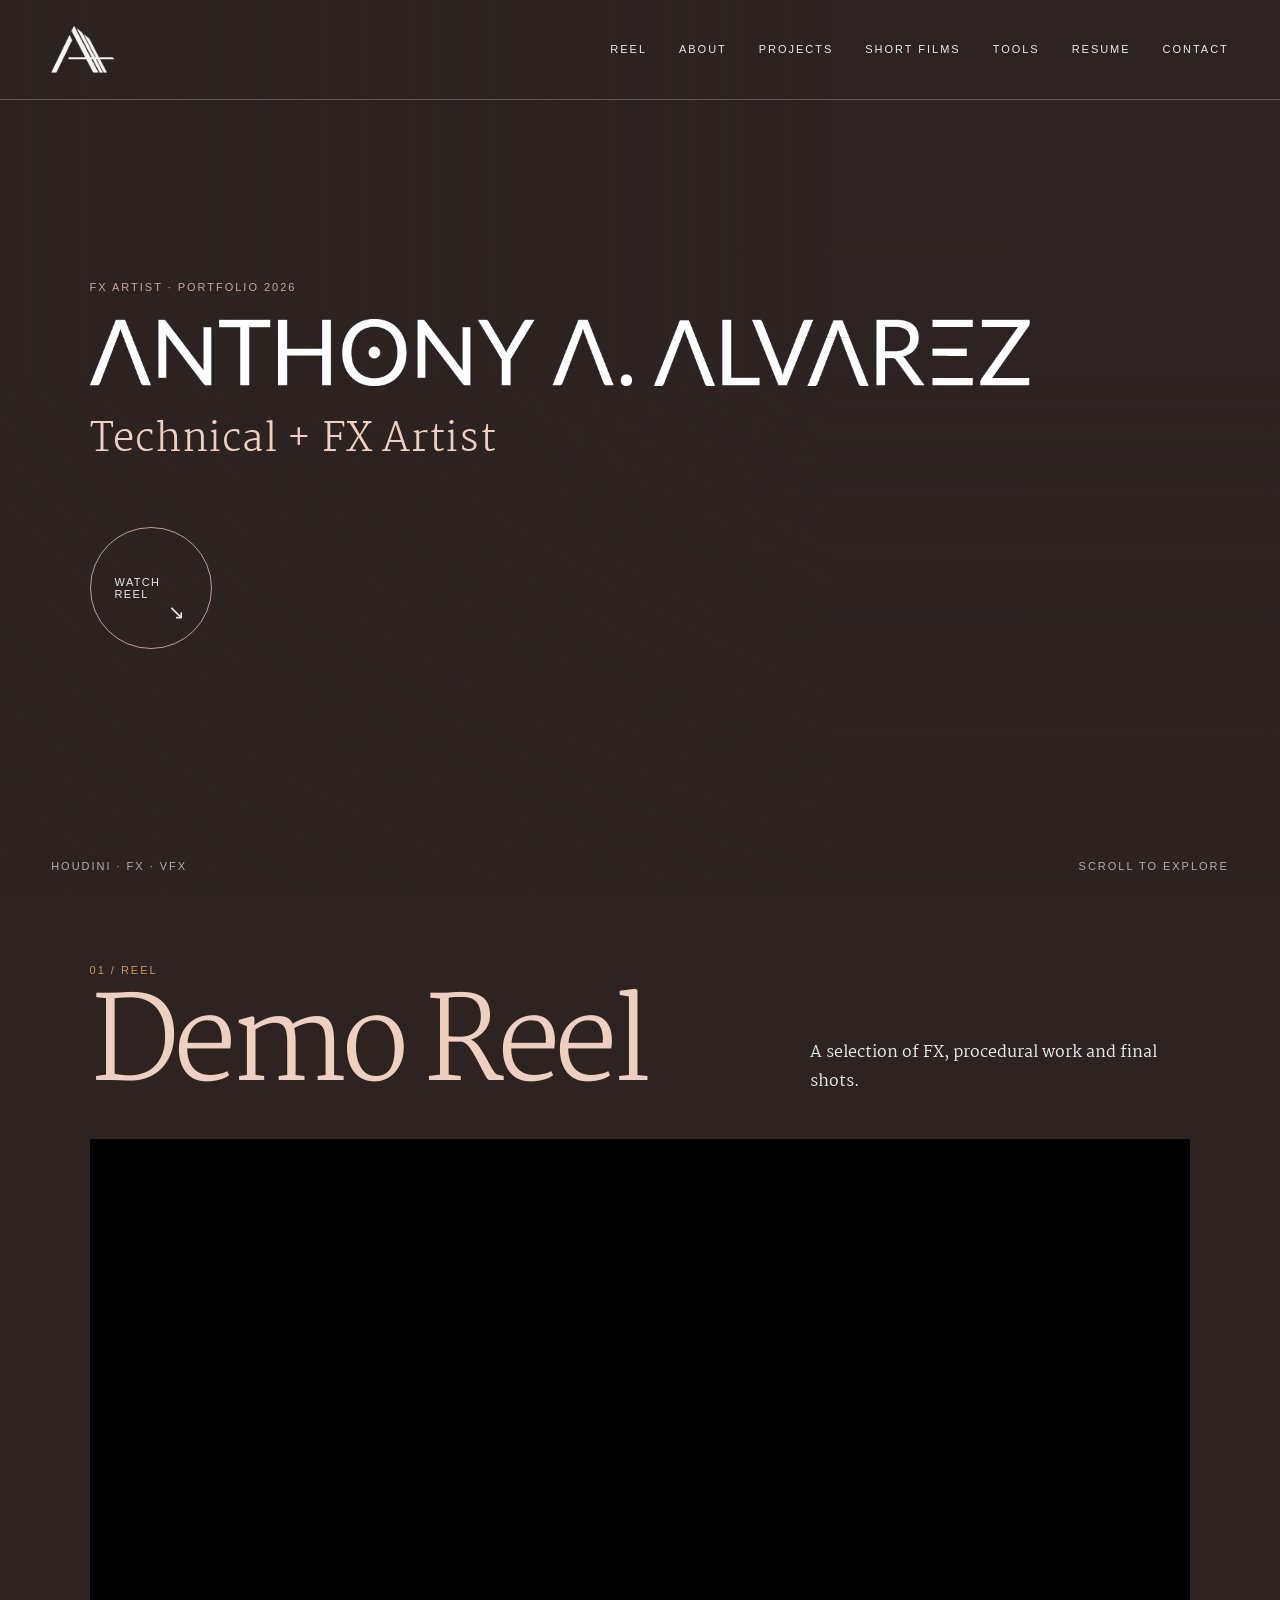
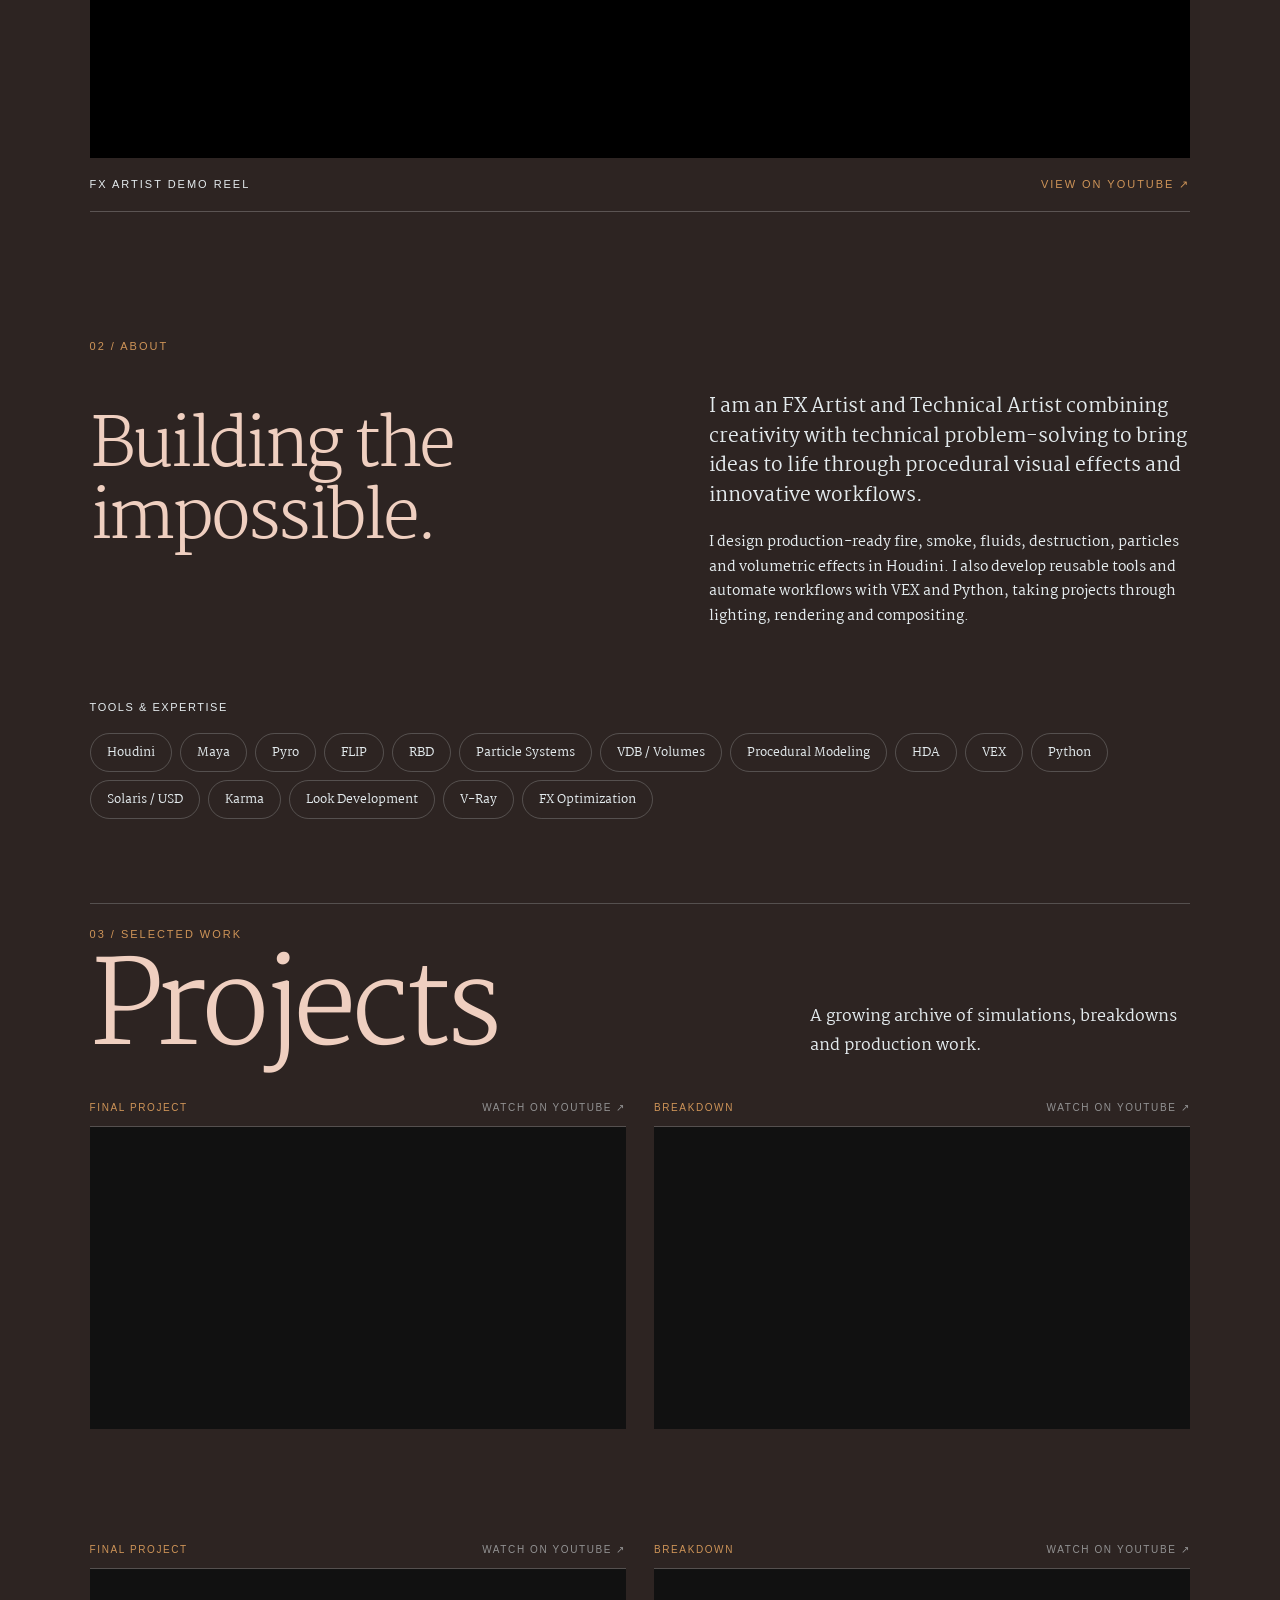
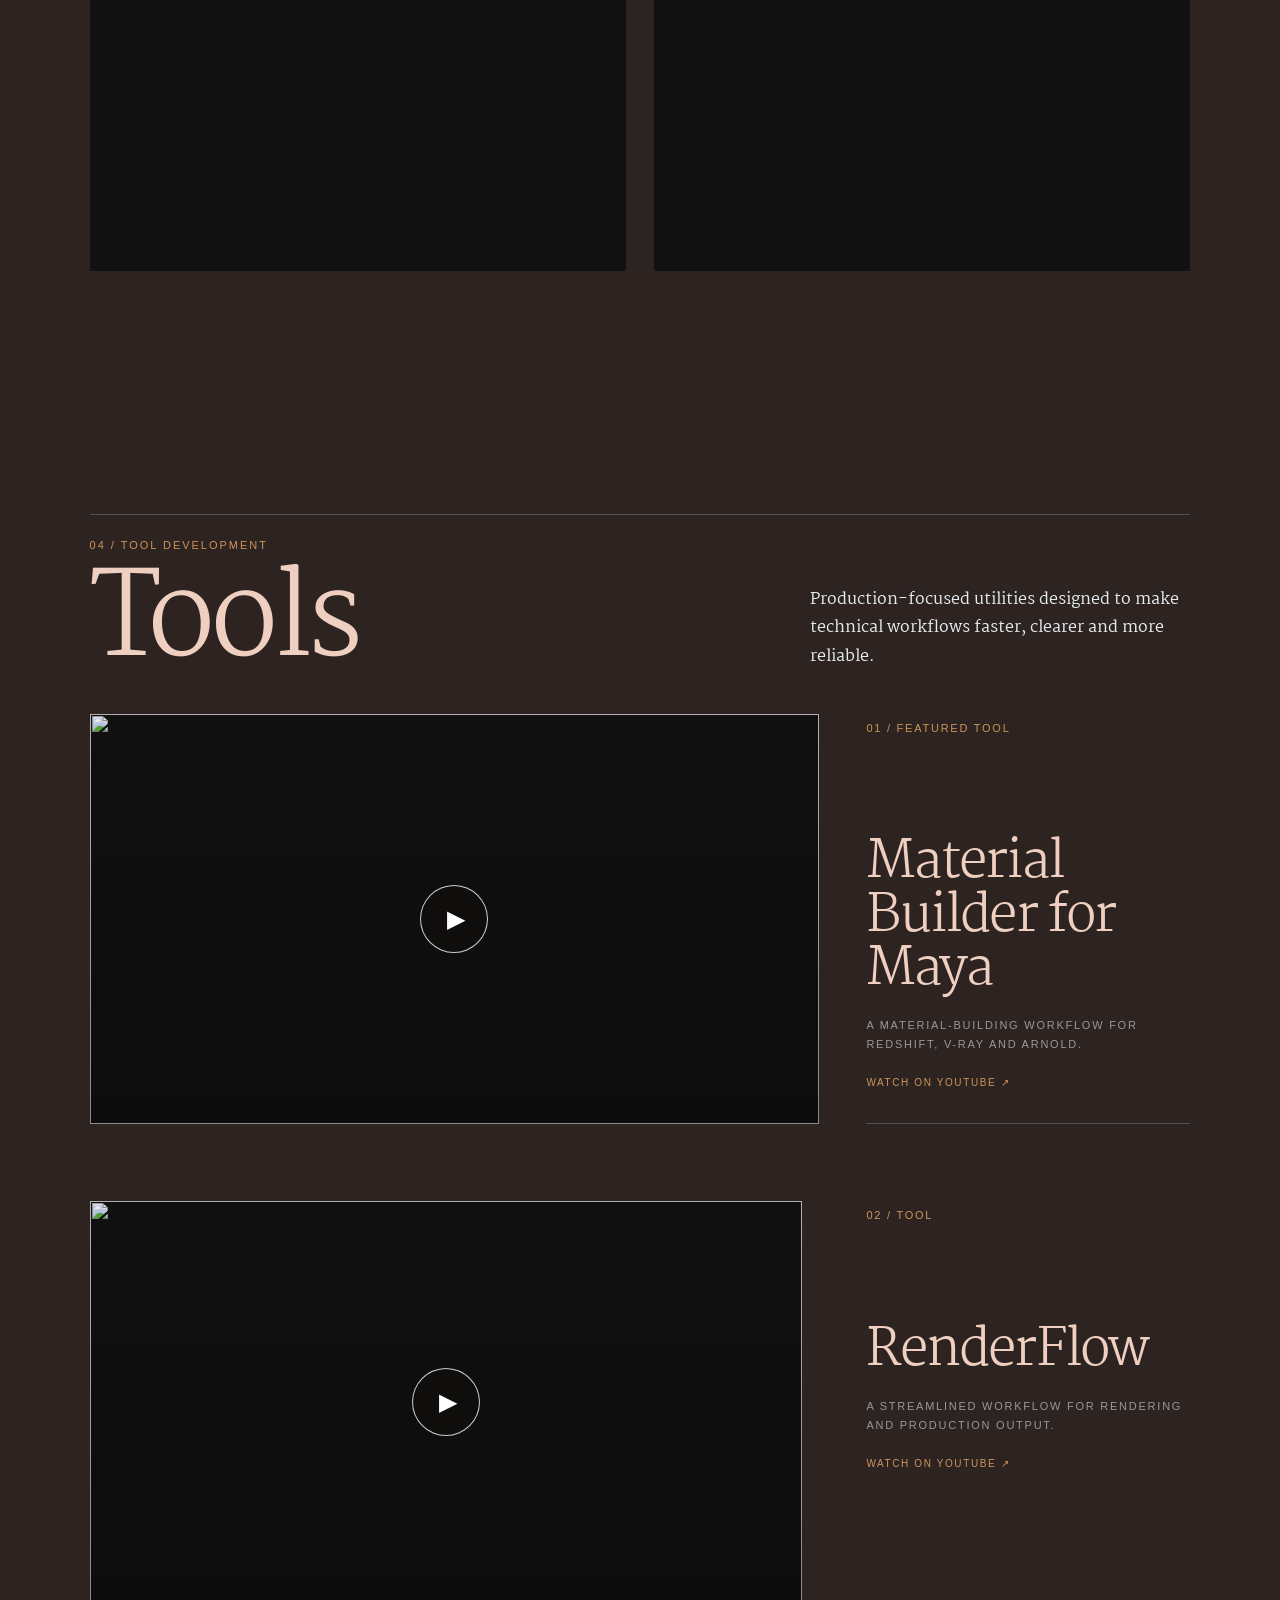
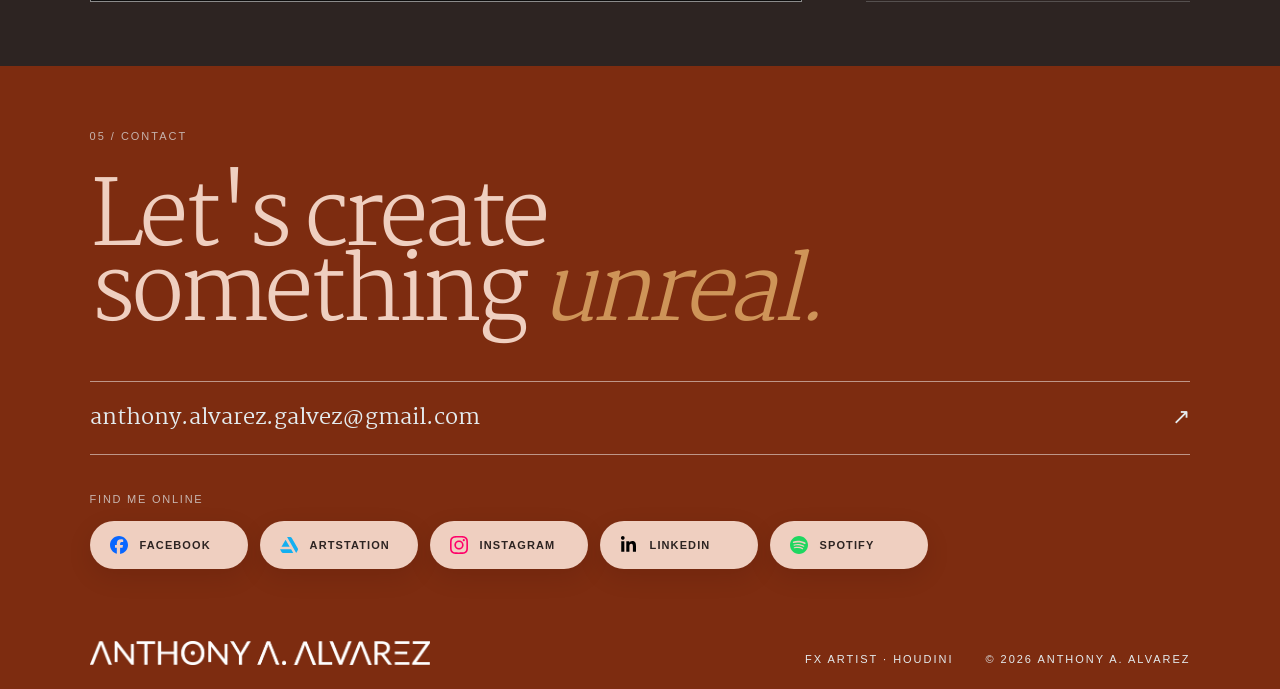
==== commit 33949511: "Fix tool video thumbnails on mobile" ====
--- a/index.html
+++ b/index.html
@@ -123,14 +123,10 @@
 
       <article class="tool-feature">
         <div class="tool-video">
-          <iframe
-            src="https://www.youtube-nocookie.com/embed/qmIXA0VG5Hg?rel=0&amp;modestbranding=1"
-            title="Material Builder for Maya — Redshift, V-Ray and Arnold"
-            loading="eager"
-            referrerpolicy="strict-origin-when-cross-origin"
-            allow="accelerometer; autoplay; clipboard-write; encrypted-media; gyroscope; picture-in-picture; web-share"
-            allowfullscreen>
-          </iframe>
+          <a class="video-facade" href="https://www.youtube.com/watch?v=qmIXA0VG5Hg" data-video-id="qmIXA0VG5Hg" data-video-title="Material Builder for Maya — Redshift, V-Ray and Arnold" aria-label="Play Material Builder for Maya on YouTube">
+            <img src="https://i.ytimg.com/vi/qmIXA0VG5Hg/hqdefault.jpg" alt="" loading="lazy">
+            <span class="video-play" aria-hidden="true">▶</span>
+          </a>
         </div>
         <div class="tool-details">
           <p class="tool-number">01 / FEATURED TOOL</p>
@@ -144,14 +140,10 @@
 
       <article class="tool-feature">
         <div class="tool-video">
-          <iframe
-            src="https://www.youtube-nocookie.com/embed/8bna0K8eGQ0?rel=0&amp;modestbranding=1"
-            title="RenderFlow by Anthony A. Alvarez"
-            loading="lazy"
-            referrerpolicy="strict-origin-when-cross-origin"
-            allow="accelerometer; autoplay; clipboard-write; encrypted-media; gyroscope; picture-in-picture; web-share"
-            allowfullscreen>
-          </iframe>
+          <a class="video-facade" href="https://www.youtube.com/watch?v=8bna0K8eGQ0" data-video-id="8bna0K8eGQ0" data-video-title="RenderFlow by Anthony A. Alvarez" aria-label="Play RenderFlow on YouTube">
+            <img src="https://i.ytimg.com/vi/8bna0K8eGQ0/hqdefault.jpg" alt="" loading="lazy">
+            <span class="video-play" aria-hidden="true">▶</span>
+          </a>
         </div>
         <div class="tool-details">
           <p class="tool-number">02 / TOOL</p>
--- a/styles.css
+++ b/styles.css
@@ -193,6 +193,12 @@
 .tool-feature + .tool-feature { margin-top: clamp(52px, 6vw, 90px); }
 .tool-video { position: relative; aspect-ratio: 16/9; overflow: hidden; background: #111; }
 .tool-video iframe { position: absolute; inset: 0; width: 100%; height: 100%; border: 0; }
+.video-facade { position: absolute; inset: 0; display: block; overflow: hidden; background: #111; color: #fff; }
+.video-facade img { width: 100%; height: 100%; object-fit: cover; transition: transform .45s ease, filter .45s ease; }
+.video-facade::after { content: ""; position: absolute; inset: 0; background: linear-gradient(rgba(0,0,0,.08), rgba(0,0,0,.28)); }
+.video-play { position: absolute; z-index: 1; top: 50%; left: 50%; width: 68px; height: 68px; border: 1px solid rgba(255,255,255,.8); border-radius: 50%; display: grid; place-items: center; padding-left: 4px; background: rgba(17,16,15,.72); font-family: Arial, Helvetica, sans-serif; font-size: 24px; transform: translate(-50%,-50%); transition: background .2s, transform .2s; }
+.video-facade:hover img, .video-facade:focus-visible img { transform: scale(1.035); filter: brightness(.82); }
+.video-facade:hover .video-play, .video-facade:focus-visible .video-play { background: var(--accent); transform: translate(-50%,-50%) scale(1.08); }
 .tool-details { display: flex; flex-direction: column; justify-content: flex-start; gap: clamp(48px, 8vw, 130px); padding: 8px 0 28px; border-bottom: 1px solid var(--line); }
 .tool-number, .tool-details div > p { font-family: Arial, Helvetica, sans-serif; font-size: 11px; letter-spacing: .16em; text-transform: uppercase; }
 .tool-number { margin: 0; color: var(--accent); }
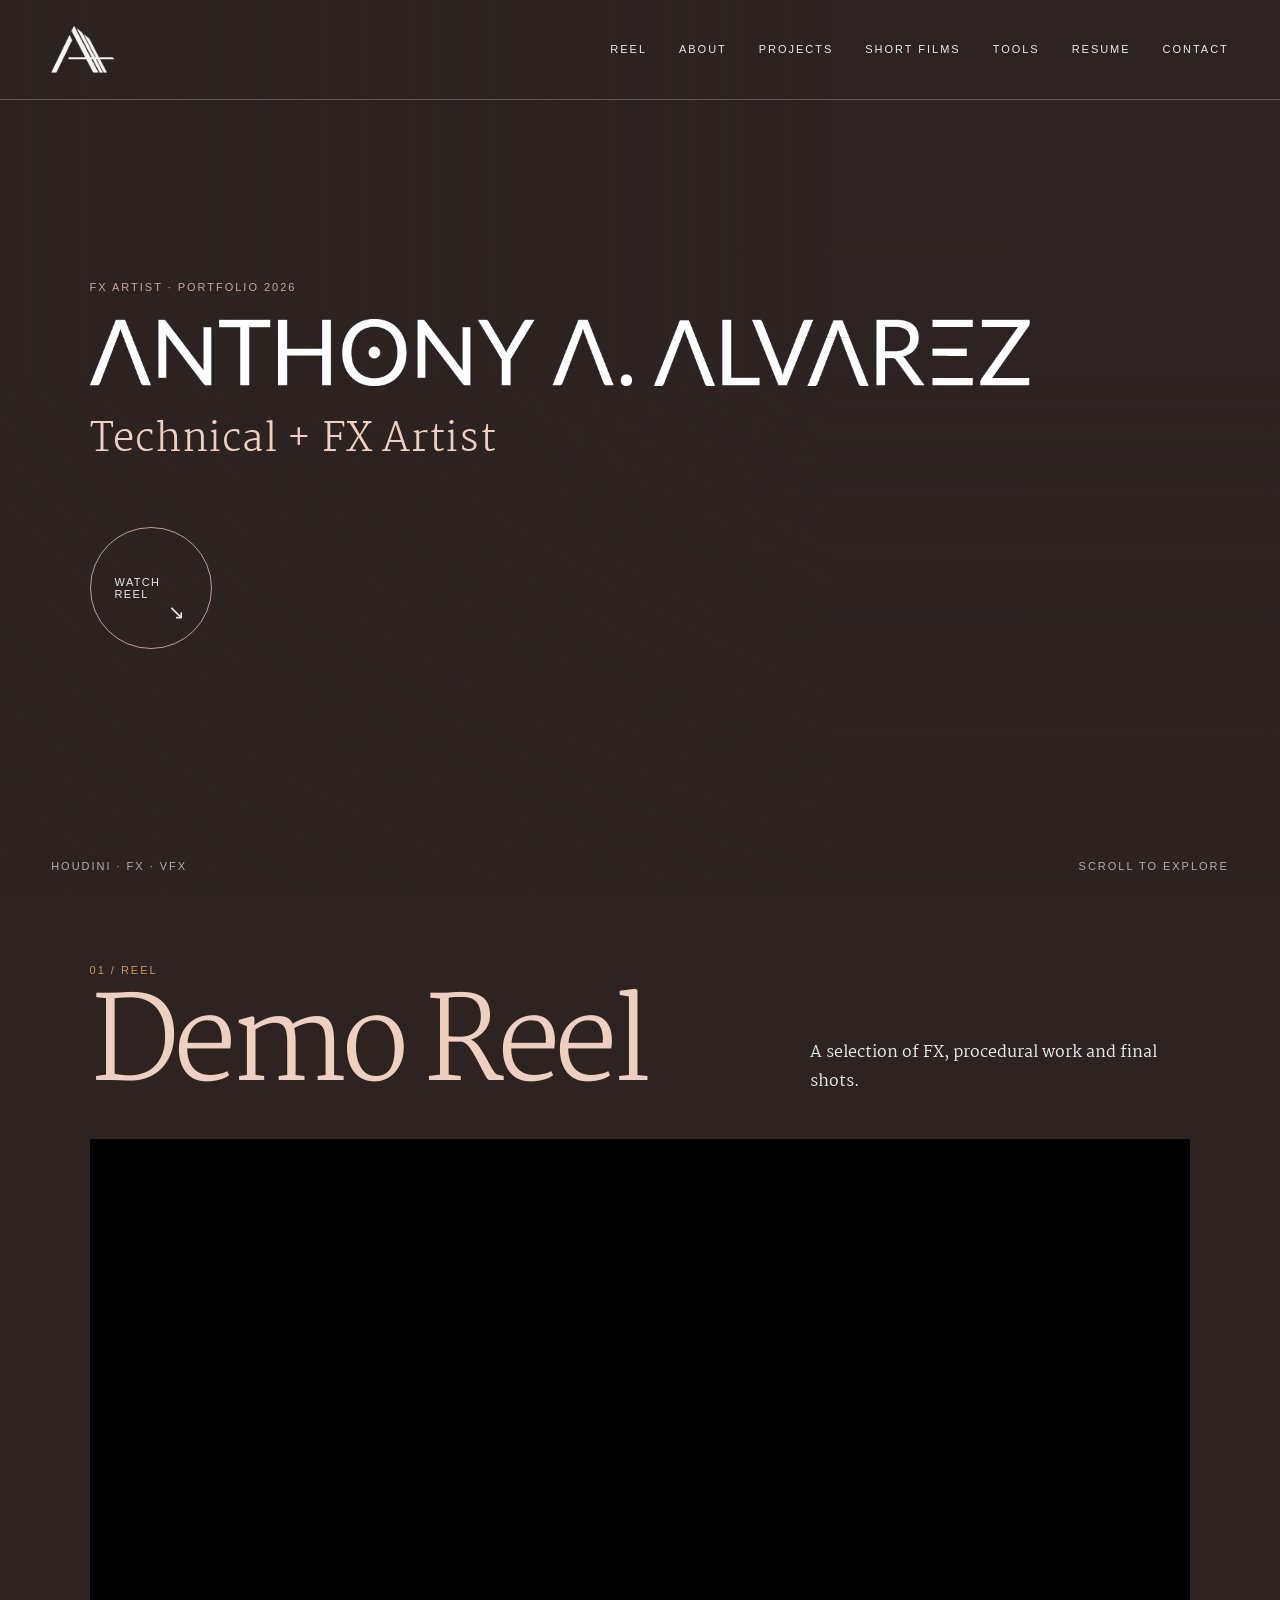
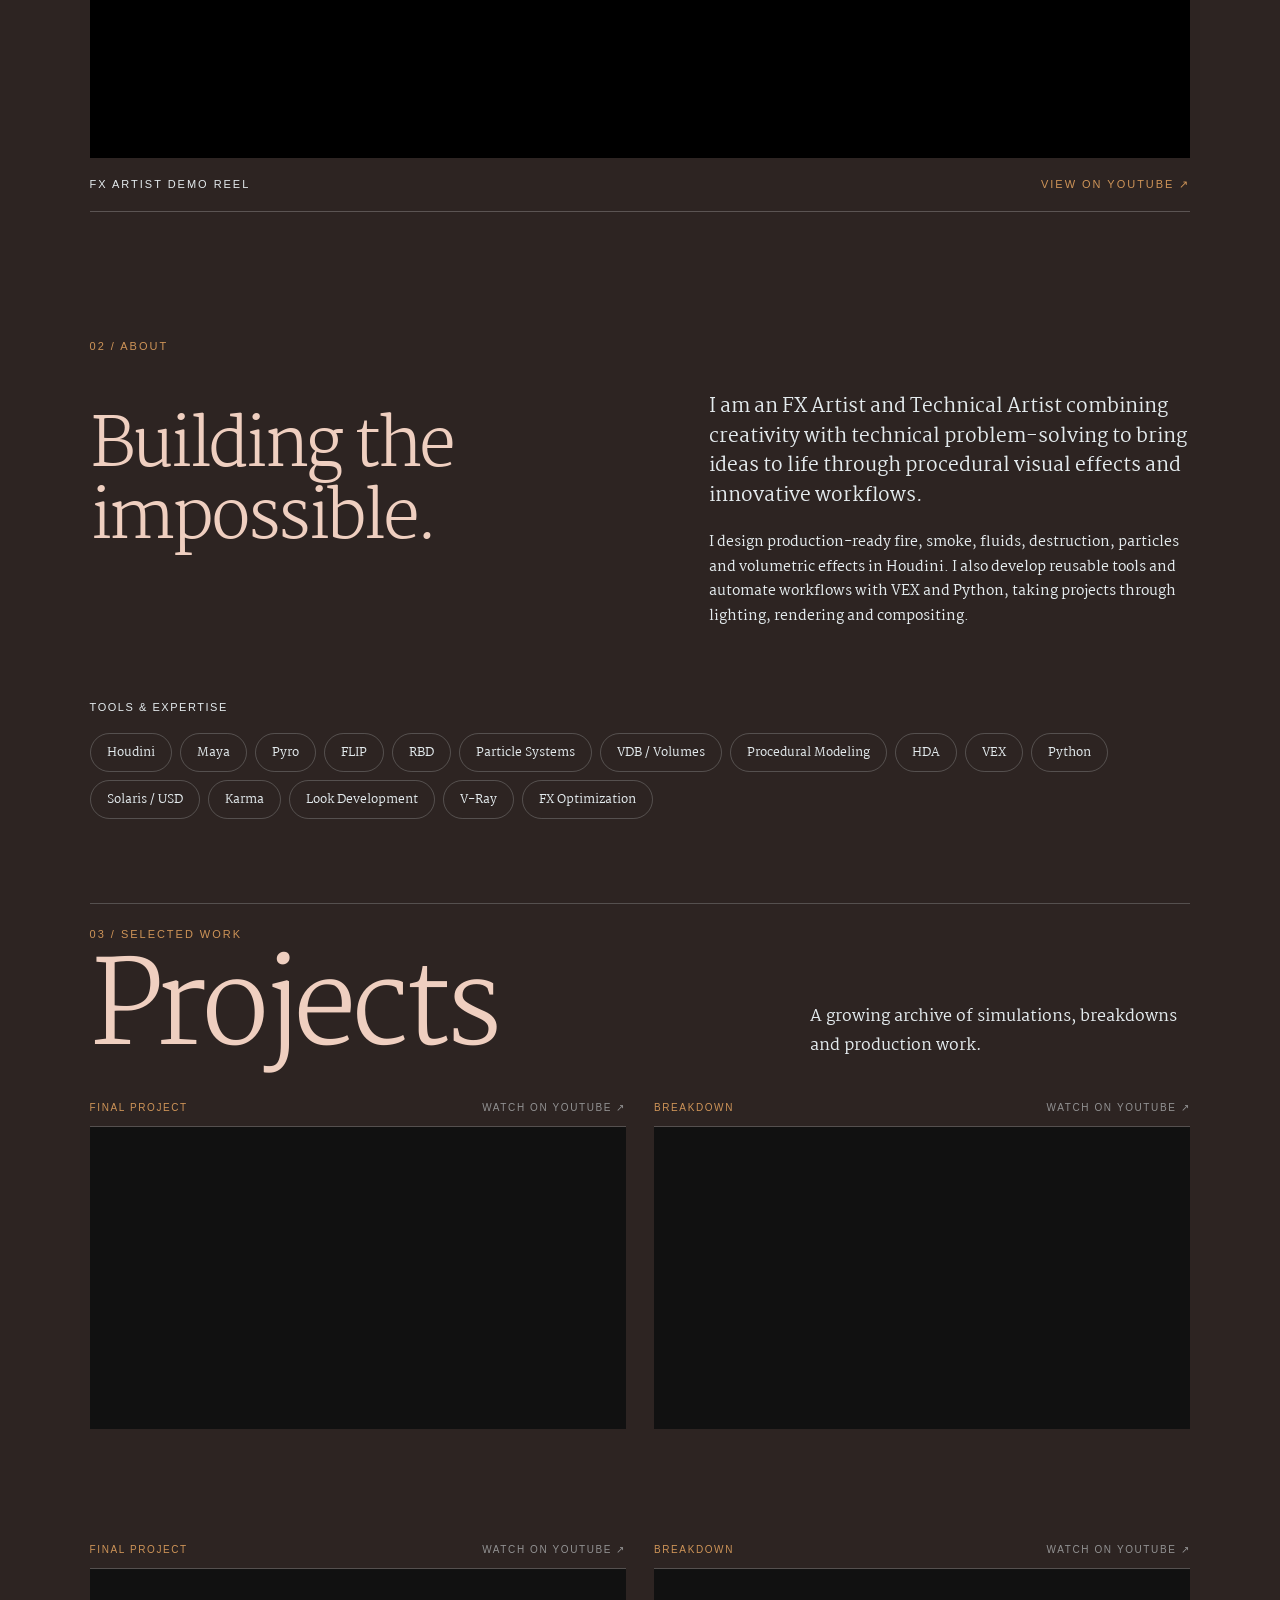
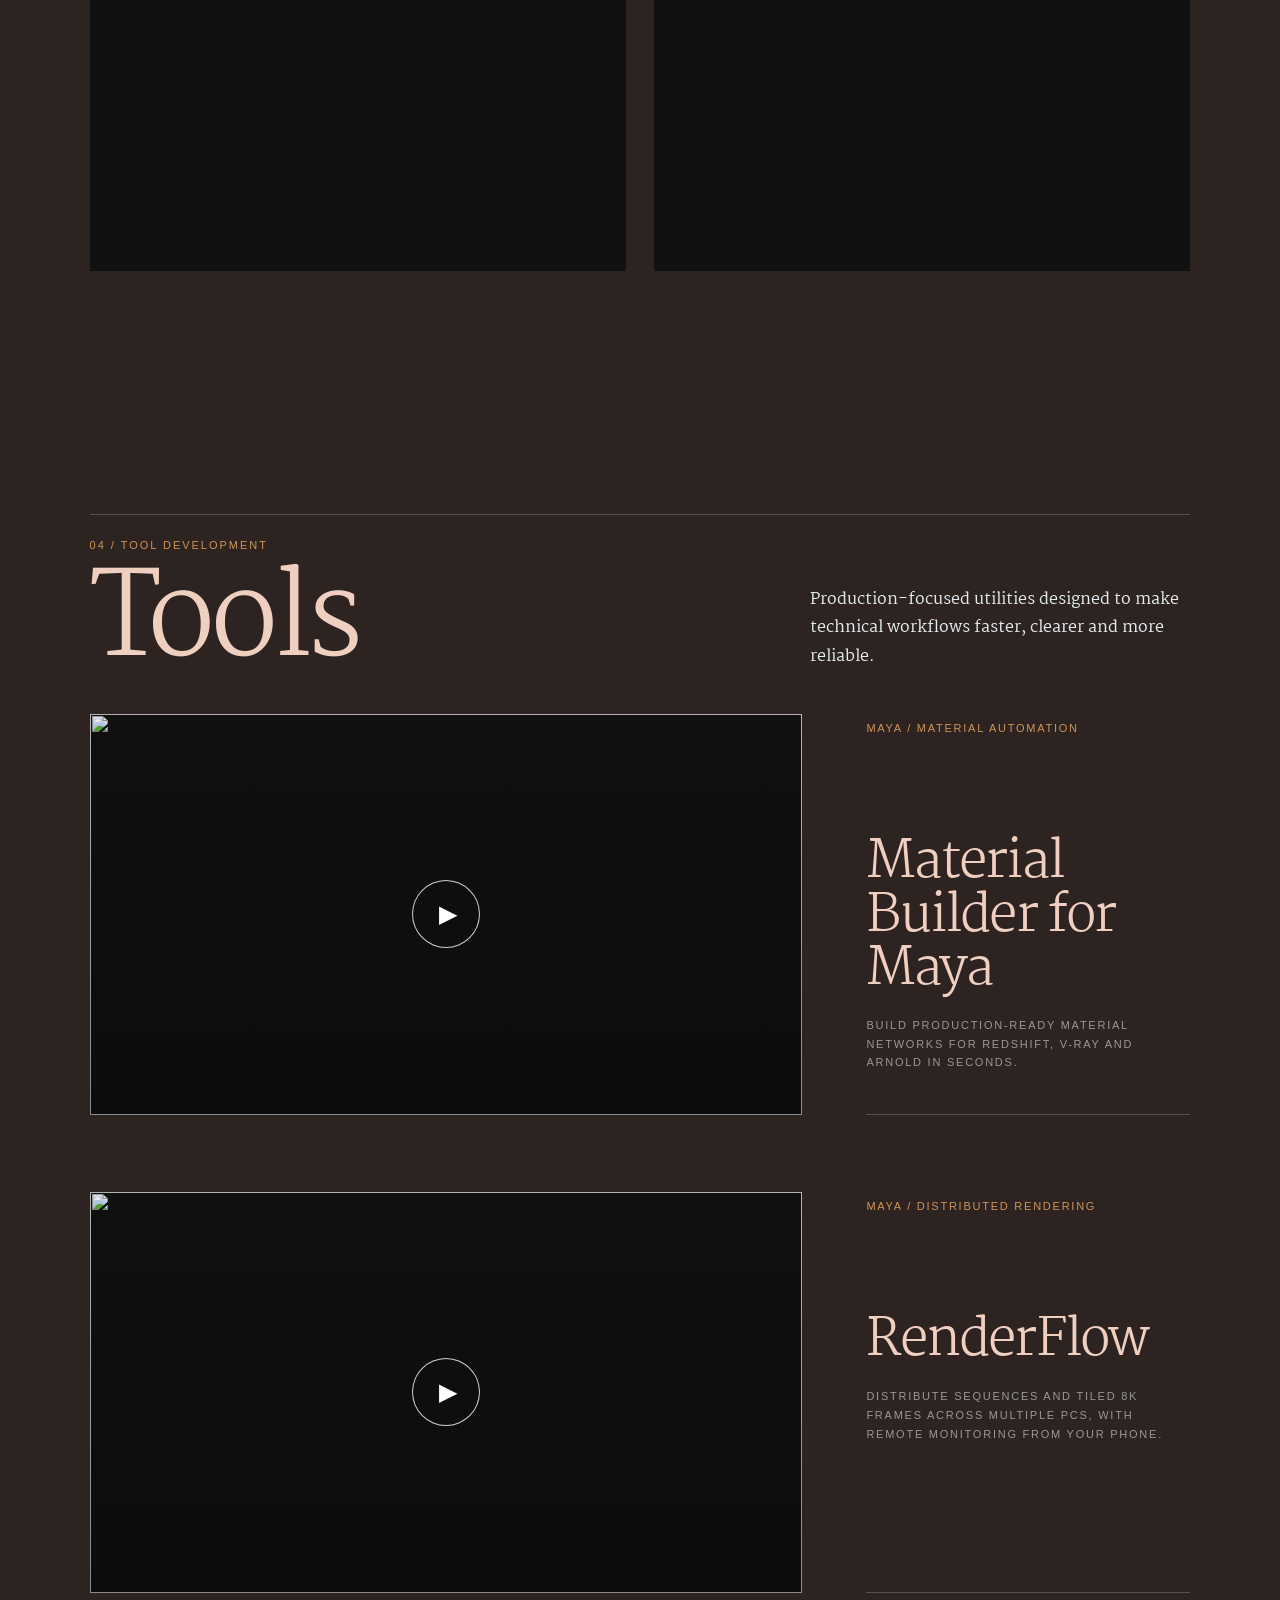
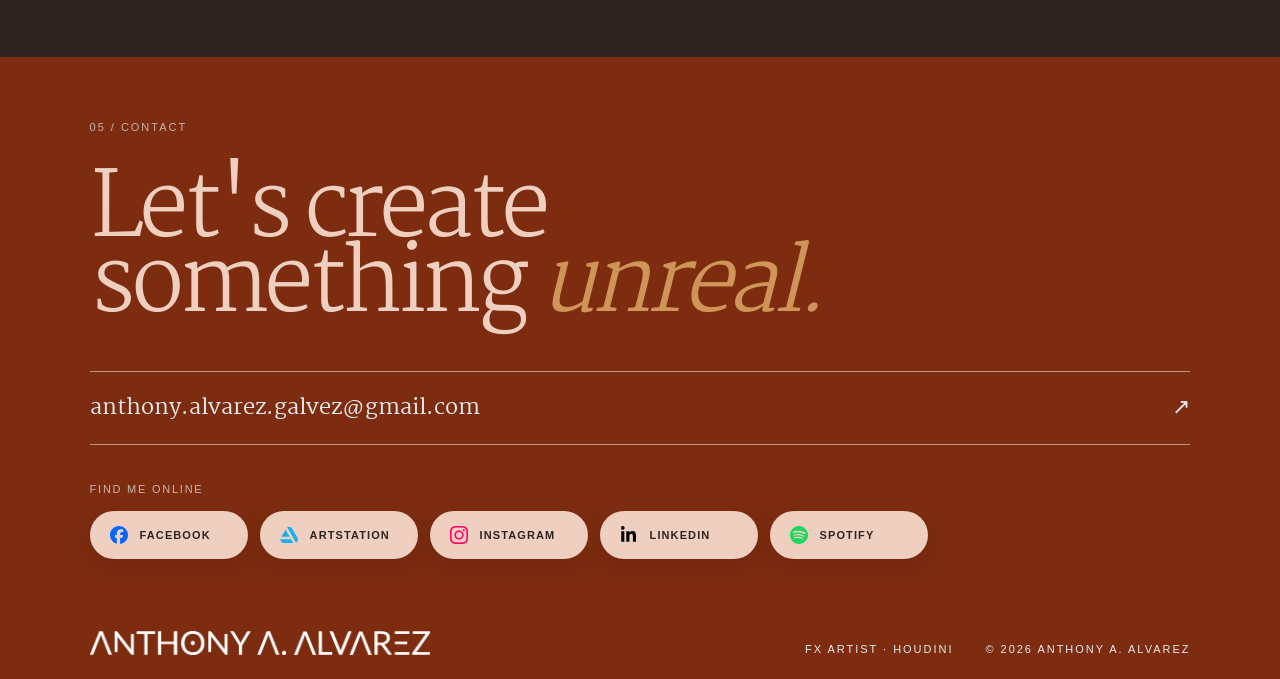
==== commit de010f93: "Refine tool descriptions" ====
--- a/index.html
+++ b/index.html
@@ -129,11 +129,10 @@
           </a>
         </div>
         <div class="tool-details">
-          <p class="tool-number">01 / FEATURED TOOL</p>
+          <p class="tool-number">MAYA / MATERIAL AUTOMATION</p>
           <div>
             <h3>Material Builder for Maya</h3>
-            <p>A material-building workflow for Redshift, V-Ray and Arnold.</p>
-            <a class="tool-link" href="https://www.youtube.com/watch?v=qmIXA0VG5Hg" target="_blank" rel="noopener noreferrer">Watch on YouTube ↗</a>
+            <p>Build production-ready material networks for Redshift, V-Ray and Arnold in seconds.</p>
           </div>
         </div>
       </article>
@@ -146,11 +145,10 @@
           </a>
         </div>
         <div class="tool-details">
-          <p class="tool-number">02 / TOOL</p>
+          <p class="tool-number">MAYA / DISTRIBUTED RENDERING</p>
           <div>
             <h3>RenderFlow</h3>
-            <p>A streamlined workflow for rendering and production output.</p>
-            <a class="tool-link" href="https://www.youtube.com/watch?v=8bna0K8eGQ0" target="_blank" rel="noopener noreferrer">Watch on YouTube ↗</a>
+            <p>Distribute sequences and tiled 8K frames across multiple PCs, with remote monitoring from your phone.</p>
           </div>
         </div>
       </article>
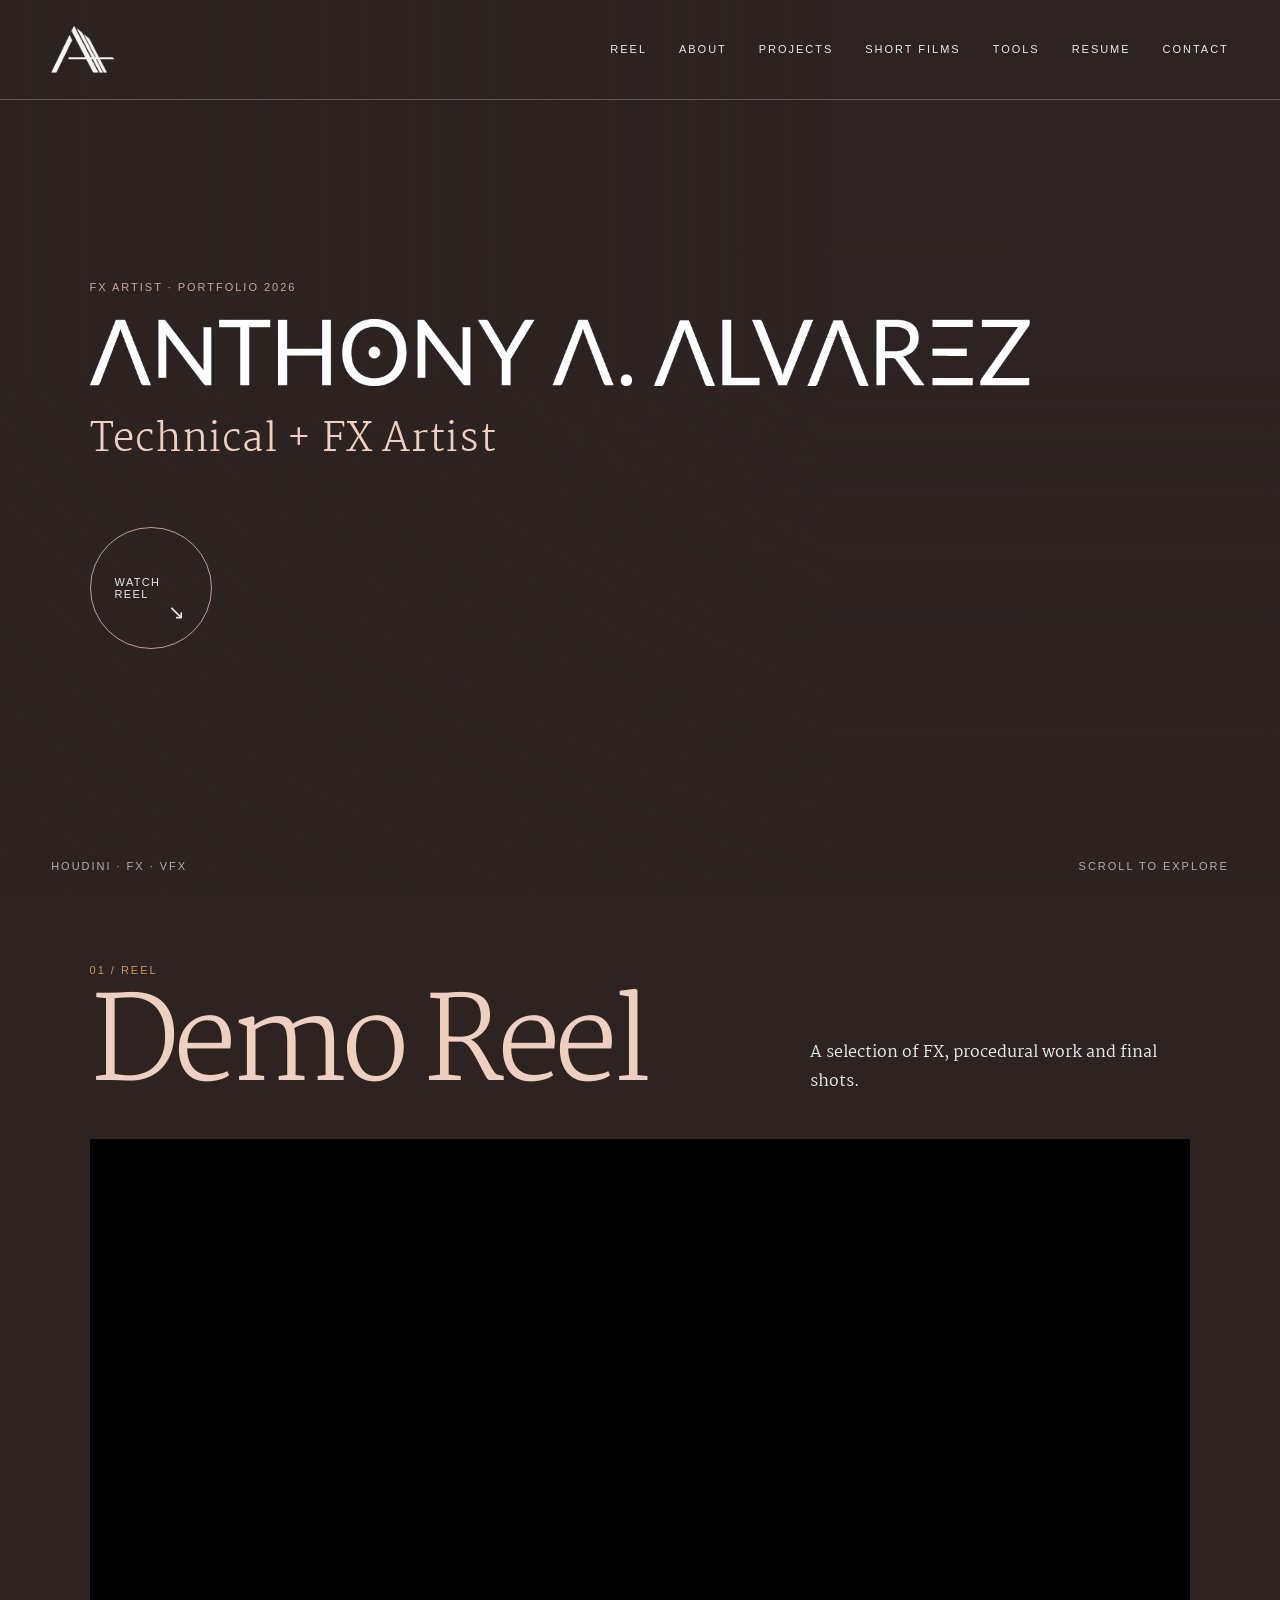
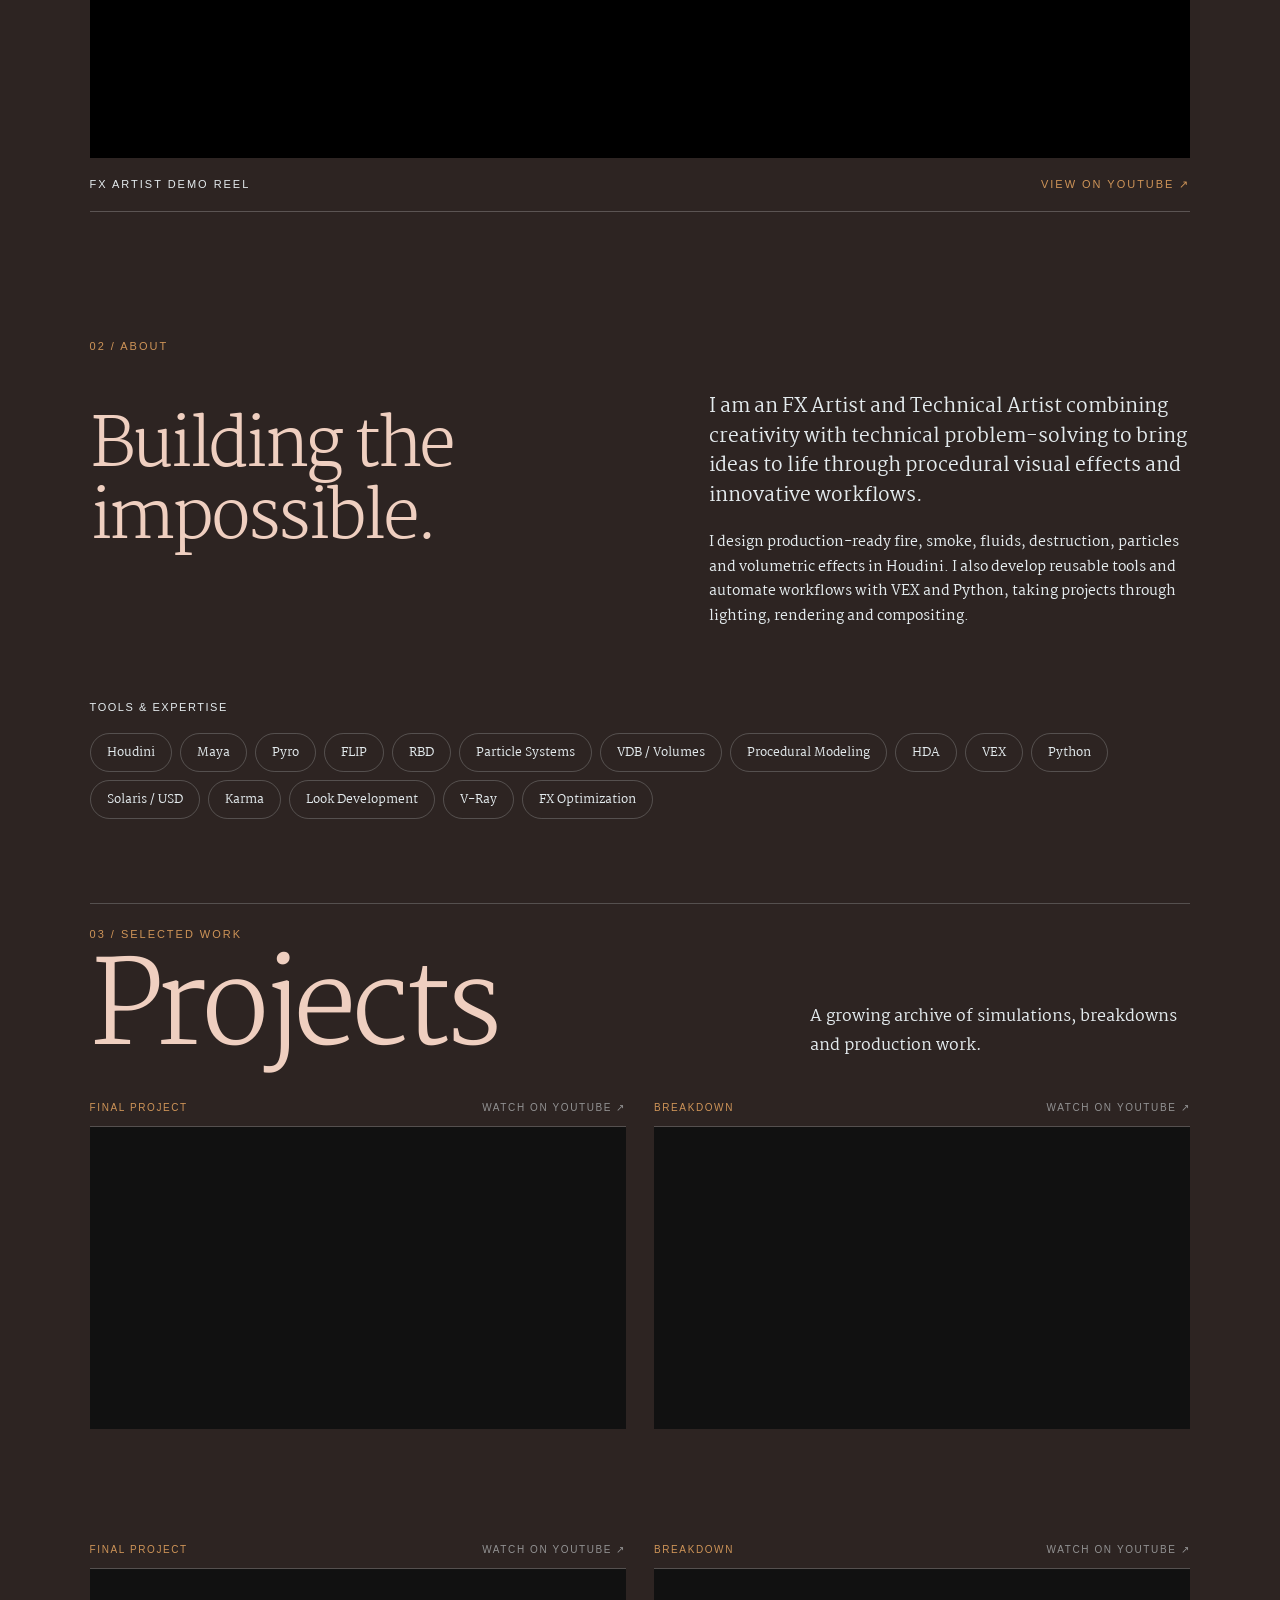
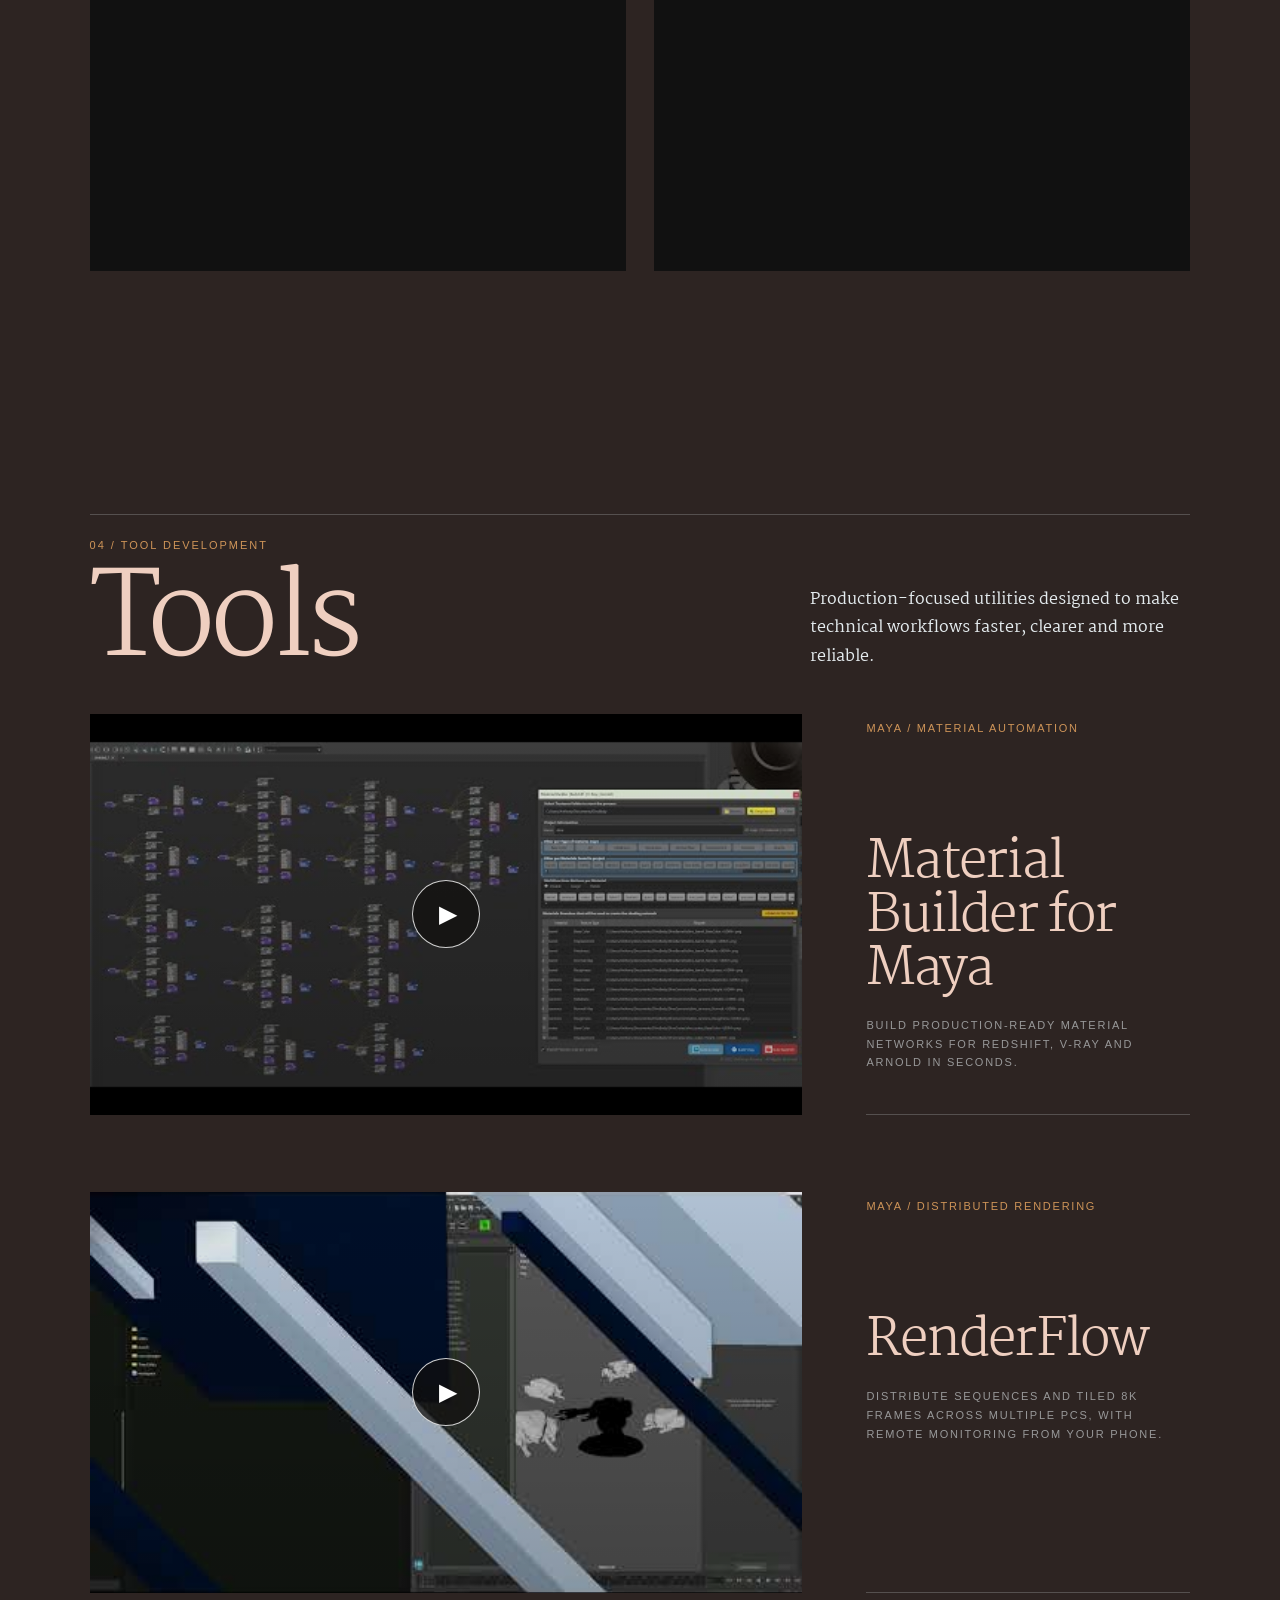
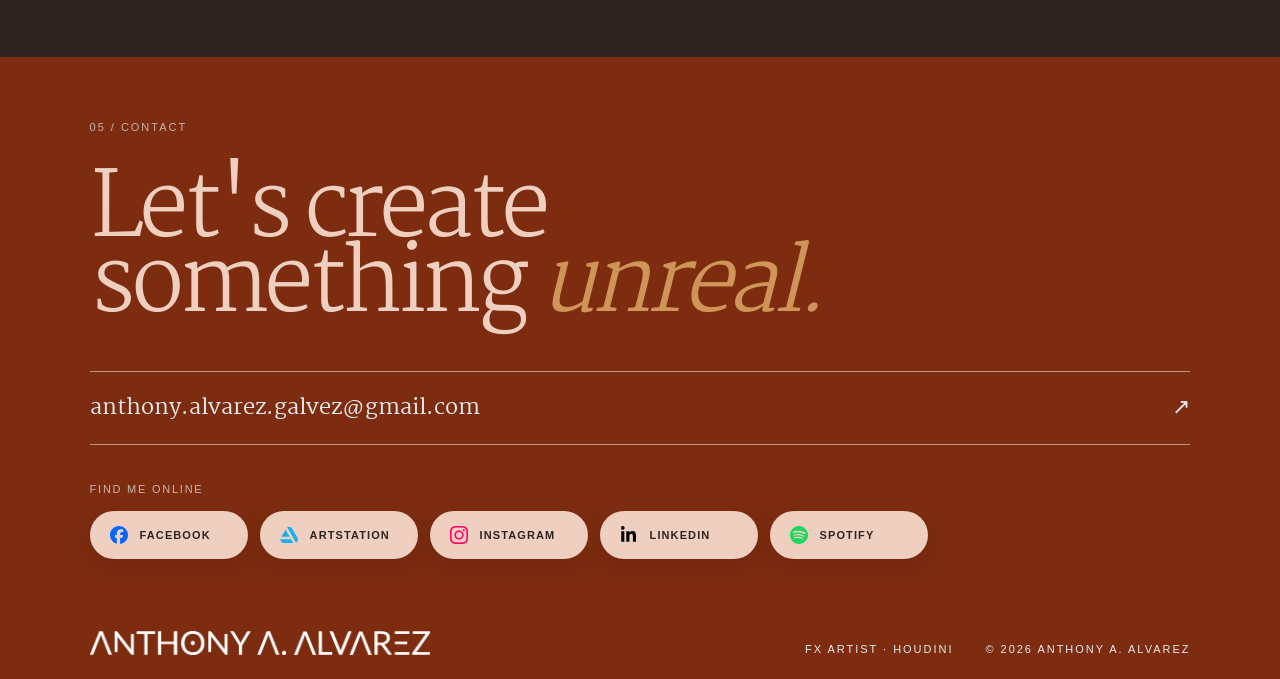
==== commit 8c7a5306: "Serve tool thumbnails locally" ====
--- a/index.html
+++ b/index.html
@@ -124,7 +124,7 @@
       <article class="tool-feature">
         <div class="tool-video">
           <a class="video-facade" href="https://www.youtube.com/watch?v=qmIXA0VG5Hg" data-video-id="qmIXA0VG5Hg" data-video-title="Material Builder for Maya — Redshift, V-Ray and Arnold" aria-label="Play Material Builder for Maya on YouTube">
-            <img src="https://i.ytimg.com/vi/qmIXA0VG5Hg/hqdefault.jpg" alt="" loading="lazy">
+            <img src="MyAssets/Thumbnails/material-builder.jpg" alt="" width="480" height="360" loading="eager">
             <span class="video-play" aria-hidden="true">▶</span>
           </a>
         </div>
@@ -140,7 +140,7 @@
       <article class="tool-feature">
         <div class="tool-video">
           <a class="video-facade" href="https://www.youtube.com/watch?v=8bna0K8eGQ0" data-video-id="8bna0K8eGQ0" data-video-title="RenderFlow by Anthony A. Alvarez" aria-label="Play RenderFlow on YouTube">
-            <img src="https://i.ytimg.com/vi/8bna0K8eGQ0/hqdefault.jpg" alt="" loading="lazy">
+            <img src="MyAssets/Thumbnails/renderflow.jpg" alt="" width="480" height="360" loading="eager">
             <span class="video-play" aria-hidden="true">▶</span>
           </a>
         </div>
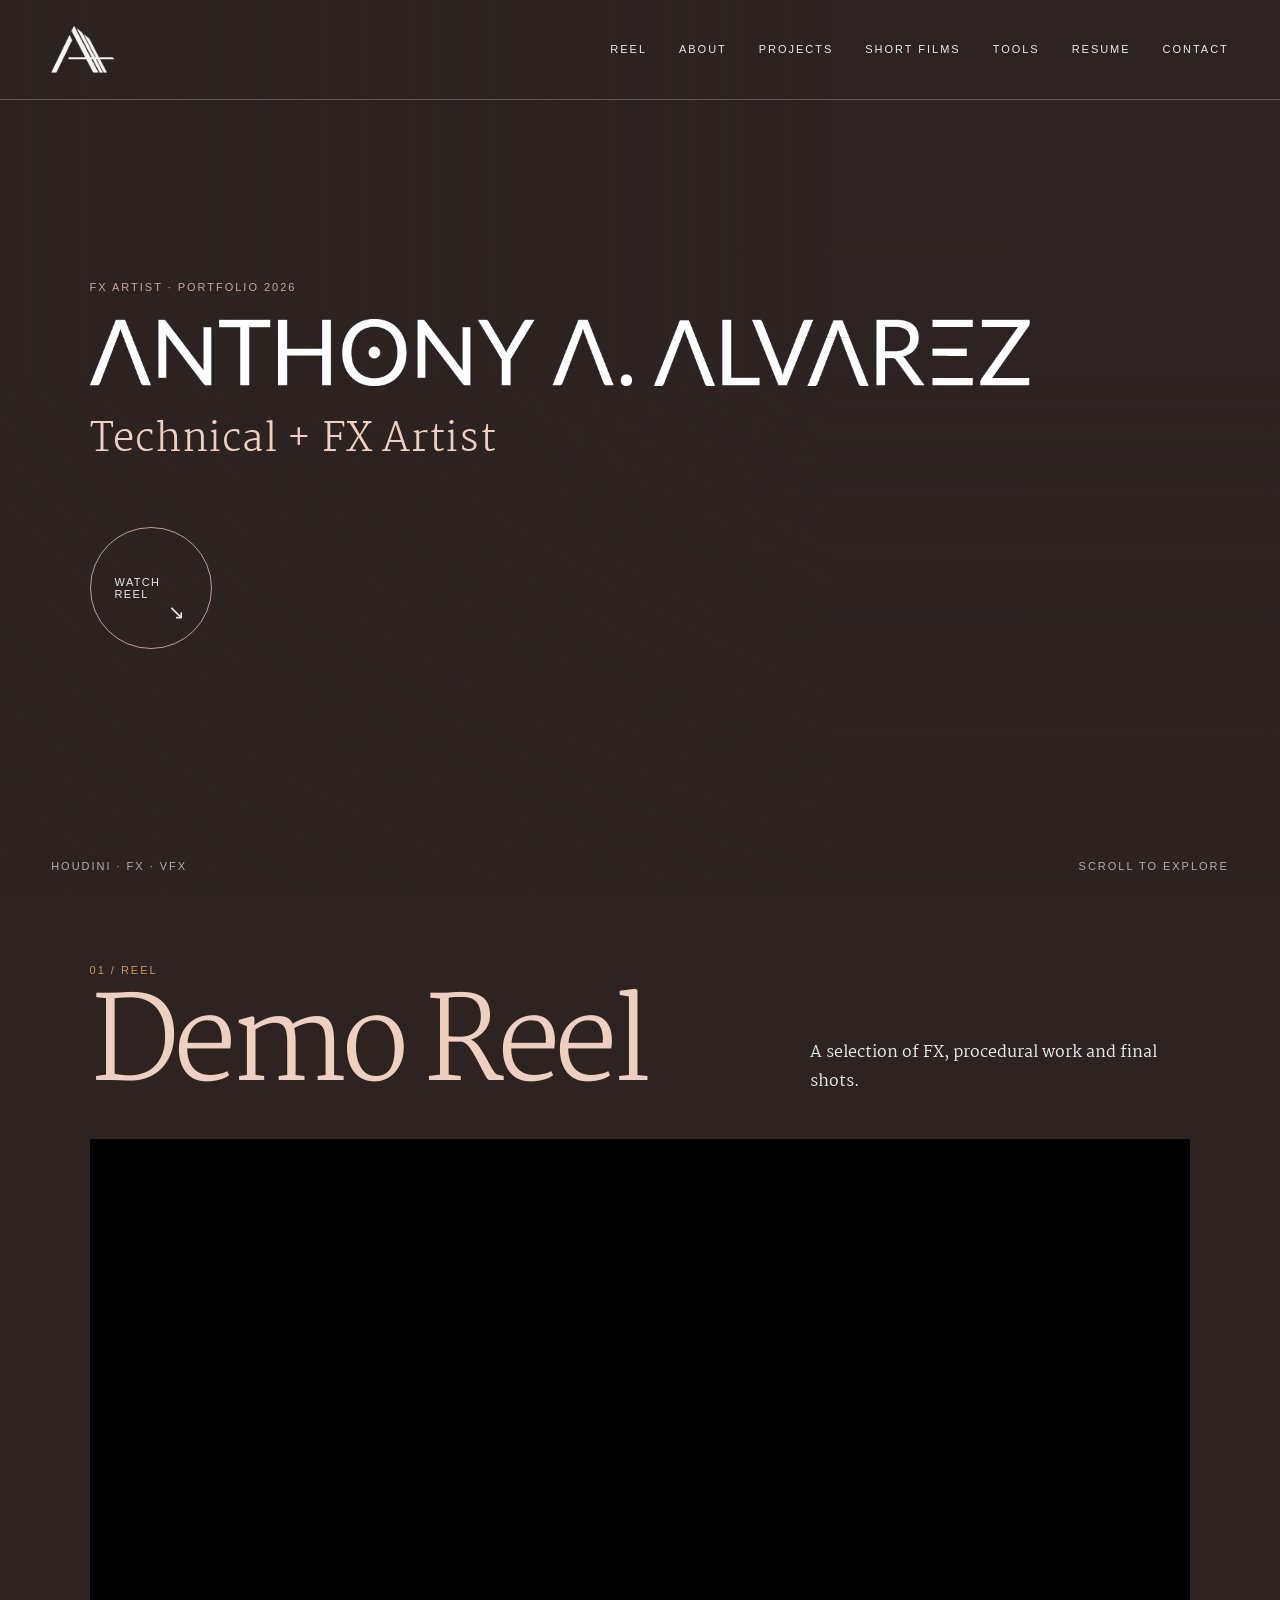
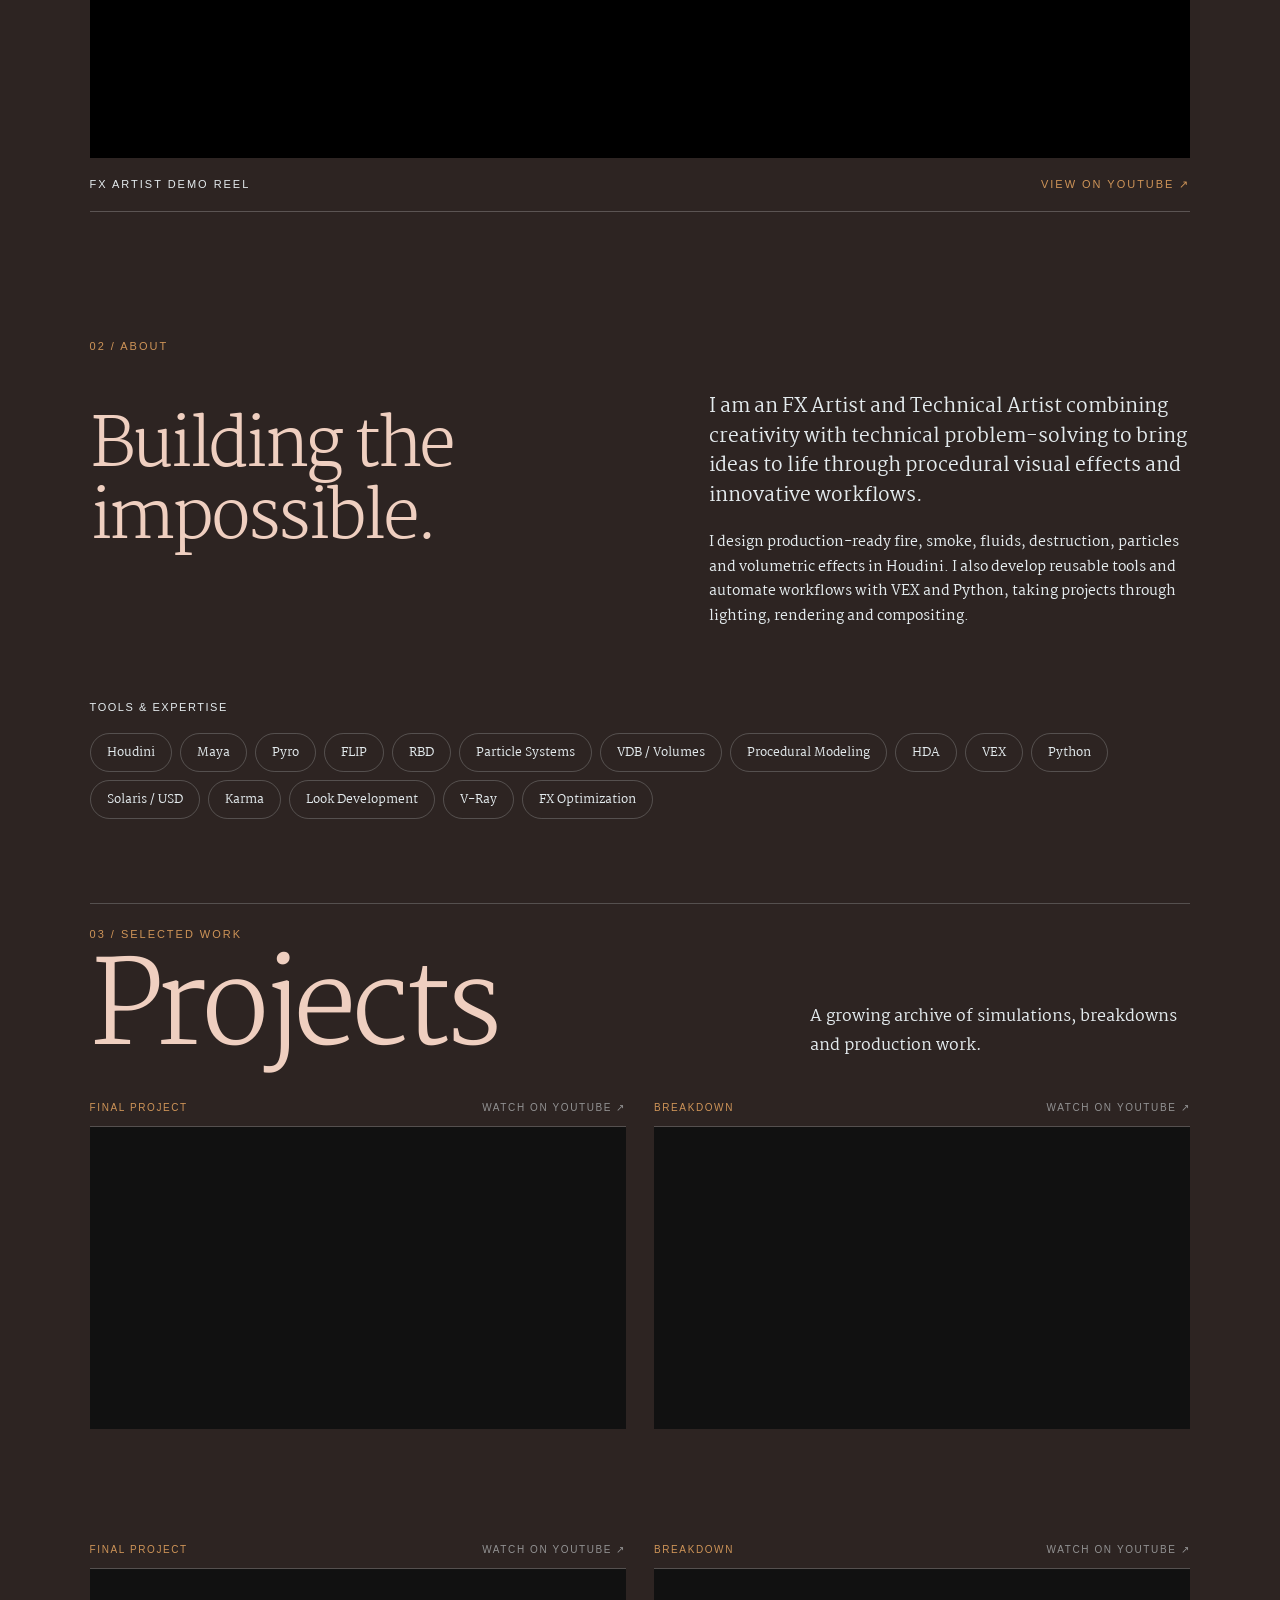
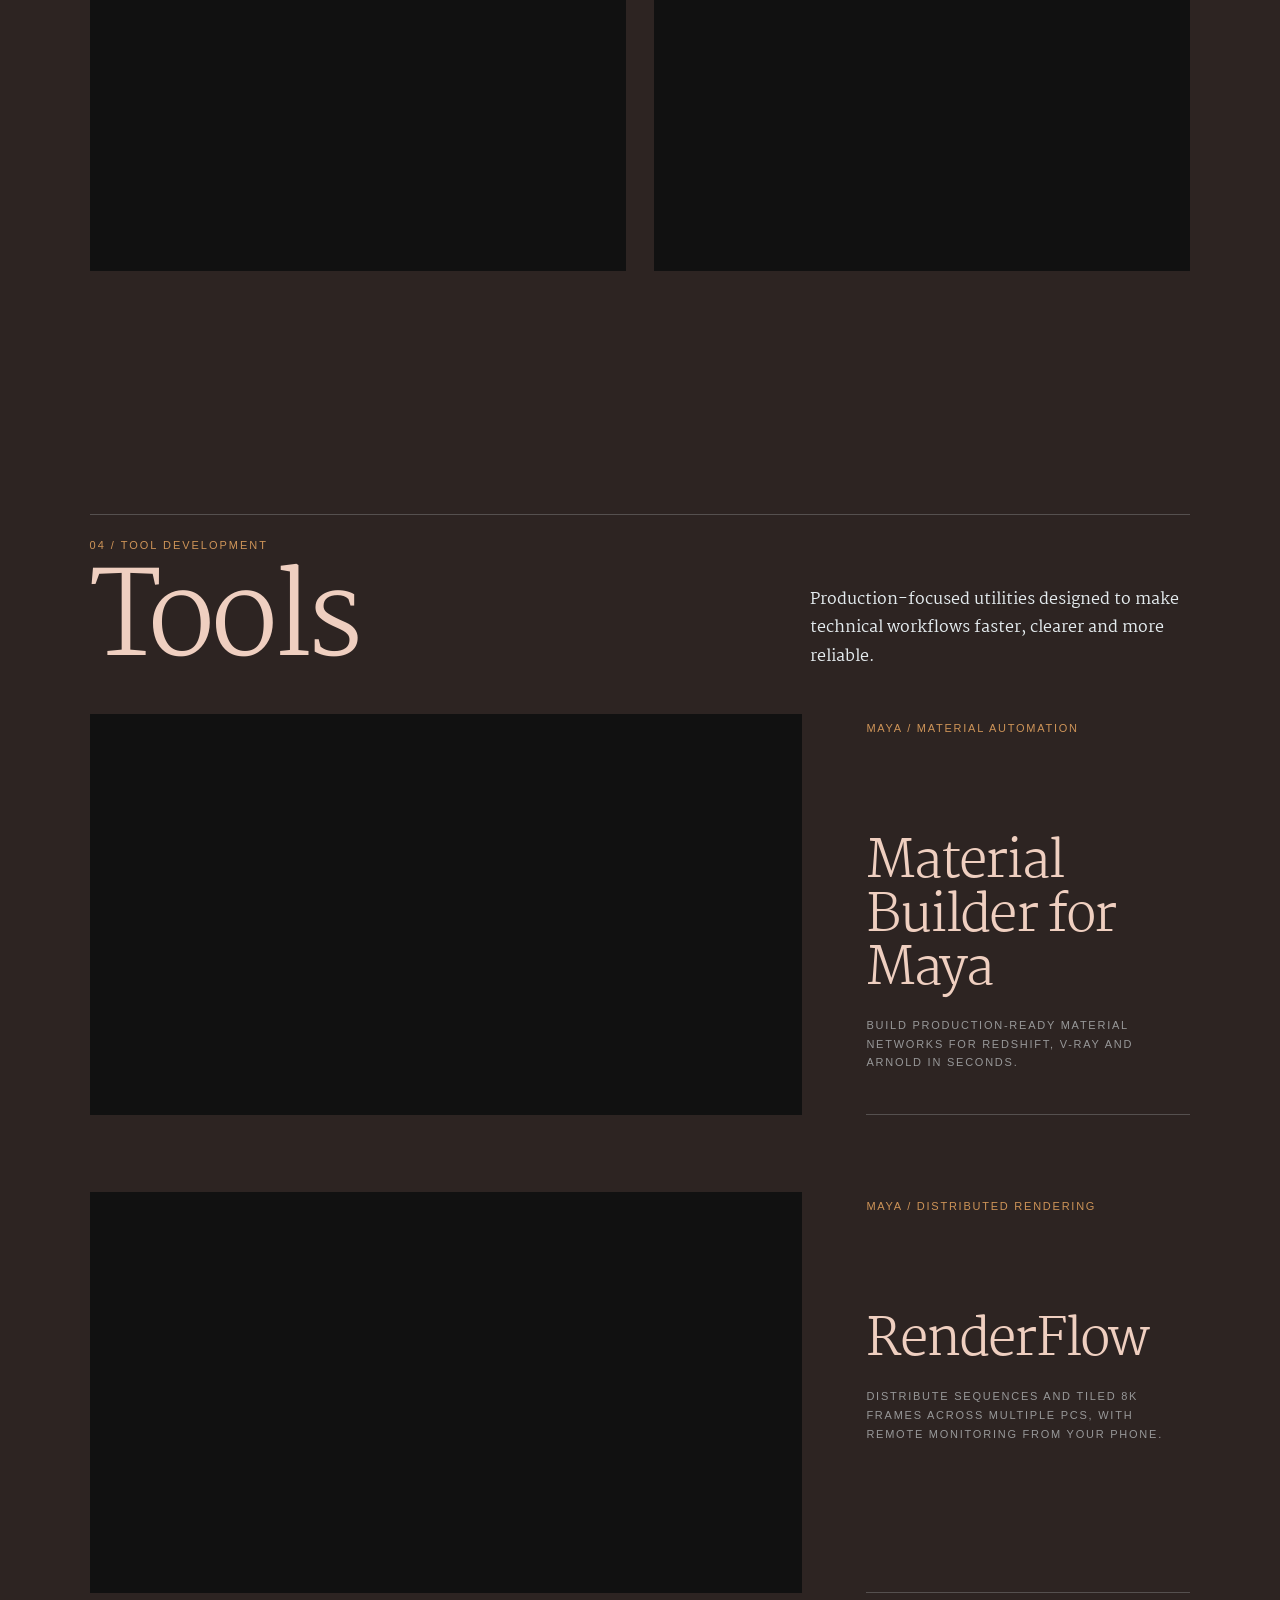
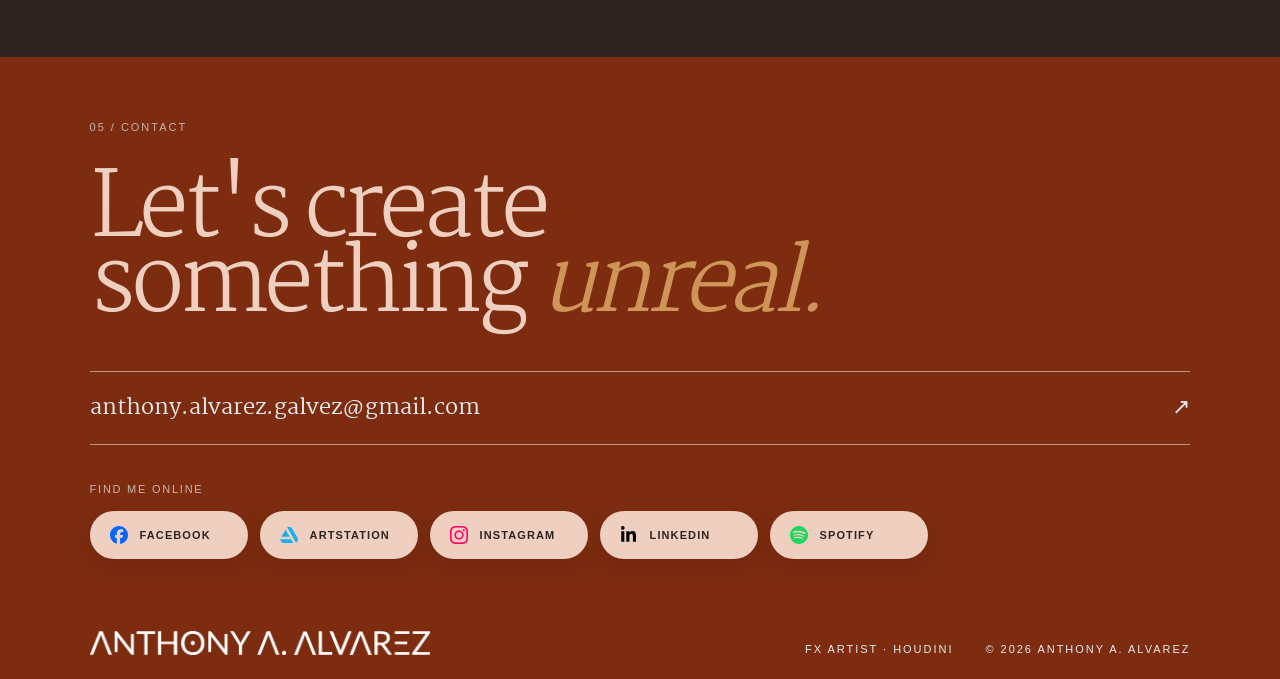
==== commit ecfe6e2d: "Use native YouTube players for tools" ====
--- a/index.html
+++ b/index.html
@@ -5,7 +5,7 @@
   <meta name="viewport" content="width=device-width, initial-scale=1.0">
   <meta name="description" content="Anthony A. Alvarez — FX artist portfolio featuring Houdini simulations, breakdowns and selected projects.">
   <title>Anthony A. Alvarez | FX Artist</title>
-  <link rel="stylesheet" href="styles.css">
+  <link rel="stylesheet" href="styles.css?v=3">
 </head>
 <body class="home-page">
   <header class="site-header">
@@ -123,10 +123,13 @@
 
       <article class="tool-feature">
         <div class="tool-video">
-          <a class="video-facade" href="https://www.youtube.com/watch?v=qmIXA0VG5Hg" data-video-id="qmIXA0VG5Hg" data-video-title="Material Builder for Maya — Redshift, V-Ray and Arnold" aria-label="Play Material Builder for Maya on YouTube">
-            <img src="MyAssets/Thumbnails/material-builder.jpg" alt="" width="480" height="360" loading="eager">
-            <span class="video-play" aria-hidden="true">▶</span>
-          </a>
+          <iframe
+            src="https://www.youtube.com/embed/qmIXA0VG5Hg?rel=0&amp;modestbranding=1&amp;playsinline=1"
+            title="Material Builder for Maya — Redshift, V-Ray and Arnold"
+            referrerpolicy="strict-origin-when-cross-origin"
+            allow="accelerometer; autoplay; clipboard-write; encrypted-media; gyroscope; picture-in-picture; web-share"
+            allowfullscreen>
+          </iframe>
         </div>
         <div class="tool-details">
           <p class="tool-number">MAYA / MATERIAL AUTOMATION</p>
@@ -139,10 +142,13 @@
 
       <article class="tool-feature">
         <div class="tool-video">
-          <a class="video-facade" href="https://www.youtube.com/watch?v=8bna0K8eGQ0" data-video-id="8bna0K8eGQ0" data-video-title="RenderFlow by Anthony A. Alvarez" aria-label="Play RenderFlow on YouTube">
-            <img src="MyAssets/Thumbnails/renderflow.jpg" alt="" width="480" height="360" loading="eager">
-            <span class="video-play" aria-hidden="true">▶</span>
-          </a>
+          <iframe
+            src="https://www.youtube.com/embed/8bna0K8eGQ0?rel=0&amp;modestbranding=1&amp;playsinline=1"
+            title="RenderFlow by Anthony A. Alvarez"
+            referrerpolicy="strict-origin-when-cross-origin"
+            allow="accelerometer; autoplay; clipboard-write; encrypted-media; gyroscope; picture-in-picture; web-share"
+            allowfullscreen>
+          </iframe>
         </div>
         <div class="tool-details">
           <p class="tool-number">MAYA / DISTRIBUTED RENDERING</p>
--- a/styles.css
+++ b/styles.css
@@ -193,12 +193,6 @@
 .tool-feature + .tool-feature { margin-top: clamp(52px, 6vw, 90px); }
 .tool-video { position: relative; aspect-ratio: 16/9; overflow: hidden; background: #111; }
 .tool-video iframe { position: absolute; inset: 0; width: 100%; height: 100%; border: 0; }
-.video-facade { position: absolute; inset: 0; display: block; overflow: hidden; background: #111; color: #fff; }
-.video-facade img { width: 100%; height: 100%; object-fit: cover; transition: transform .45s ease, filter .45s ease; }
-.video-facade::after { content: ""; position: absolute; inset: 0; background: linear-gradient(rgba(0,0,0,.08), rgba(0,0,0,.28)); }
-.video-play { position: absolute; z-index: 1; top: 50%; left: 50%; width: 68px; height: 68px; border: 1px solid rgba(255,255,255,.8); border-radius: 50%; display: grid; place-items: center; padding-left: 4px; background: rgba(17,16,15,.72); font-family: Arial, Helvetica, sans-serif; font-size: 24px; transform: translate(-50%,-50%); transition: background .2s, transform .2s; }
-.video-facade:hover img, .video-facade:focus-visible img { transform: scale(1.035); filter: brightness(.82); }
-.video-facade:hover .video-play, .video-facade:focus-visible .video-play { background: var(--accent); transform: translate(-50%,-50%) scale(1.08); }
 .tool-details { display: flex; flex-direction: column; justify-content: flex-start; gap: clamp(48px, 8vw, 130px); padding: 8px 0 28px; border-bottom: 1px solid var(--line); }
 .tool-number, .tool-details div > p { font-family: Arial, Helvetica, sans-serif; font-size: 11px; letter-spacing: .16em; text-transform: uppercase; }
 .tool-number { margin: 0; color: var(--accent); }
@@ -311,6 +305,7 @@
   .about-portrait { width: min(68vw, 330px); max-height: none; margin: 8px auto 34px; }
   .about-hero-meta span:last-child { display: none; }
   .tool-feature { grid-template-columns: 1fr; }
+  .tool-video { width: 100%; min-width: 0; height: 48.375vw; aspect-ratio: auto; }
   .tool-details { gap: 44px; }
   .social-list { display: grid; grid-template-columns: repeat(2, minmax(0, 1fr)); }
   .social-link { min-width: 0; padding: 12px 14px; }
